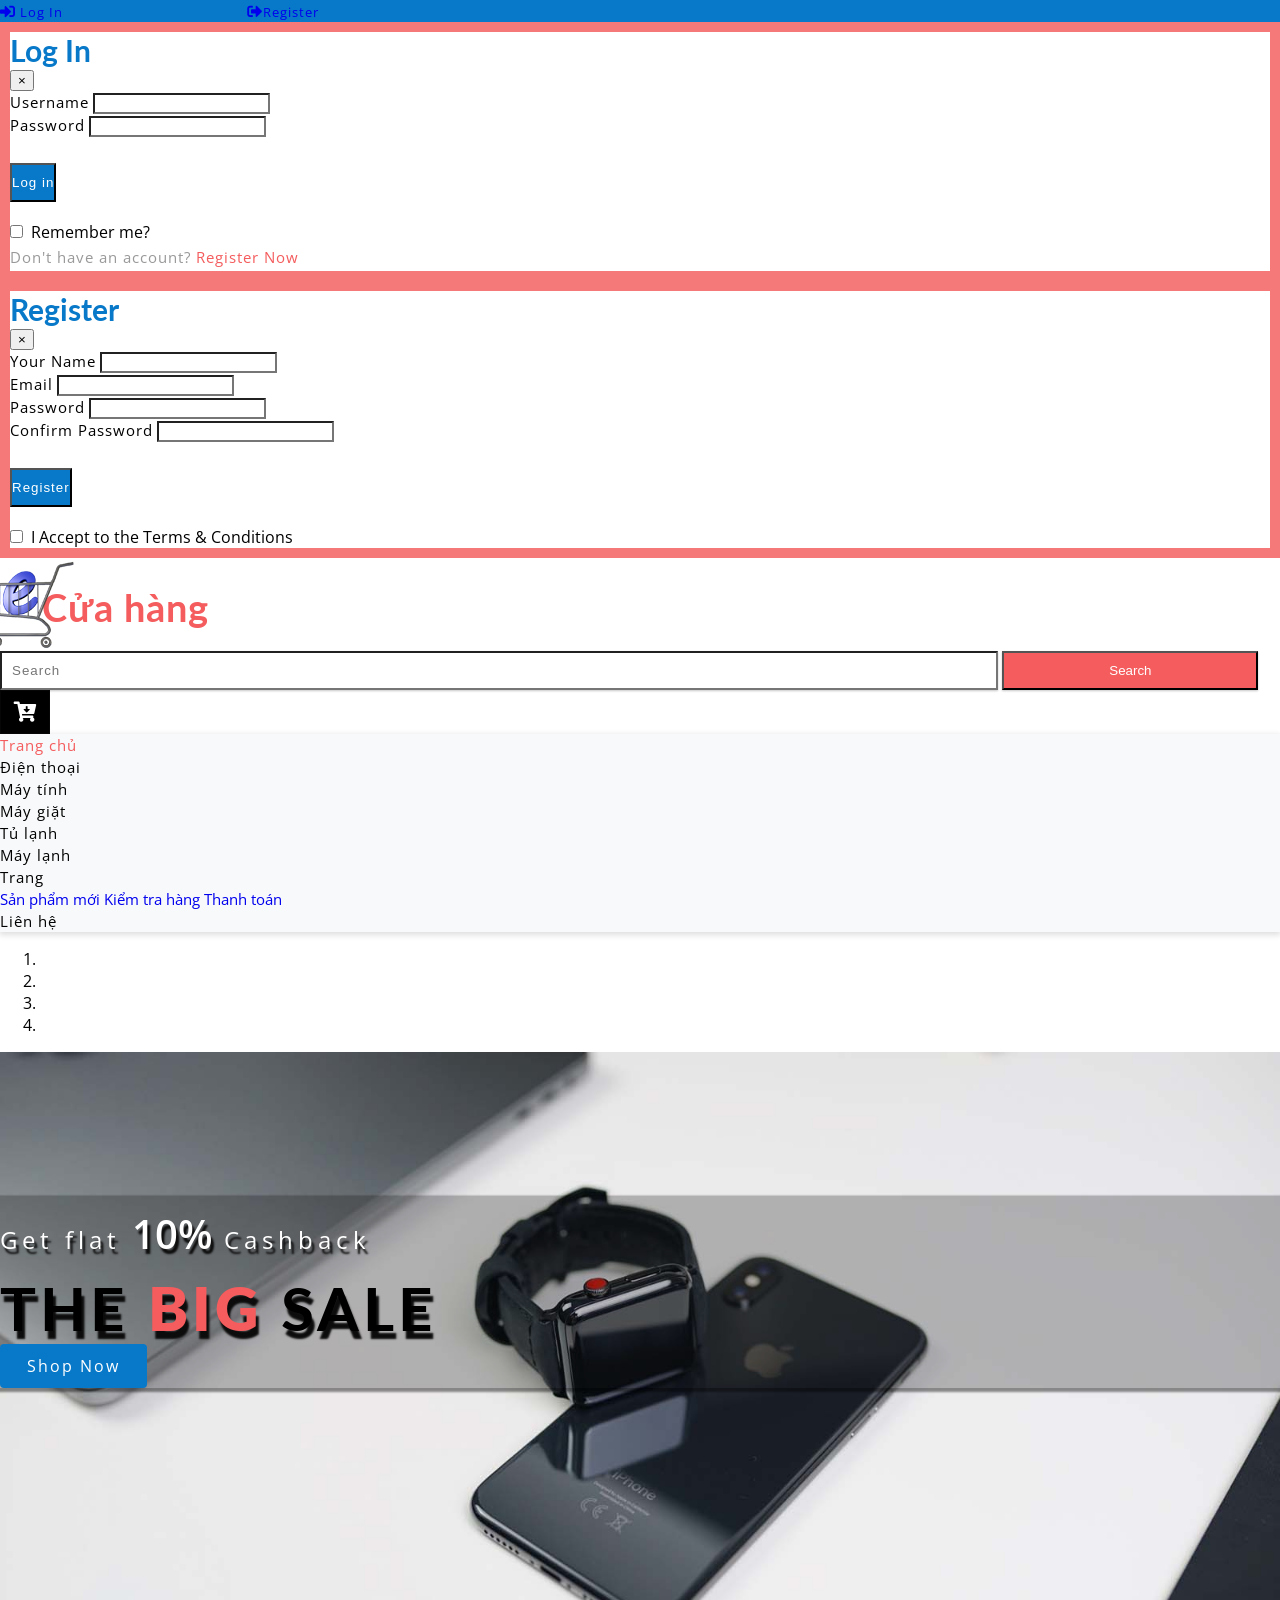
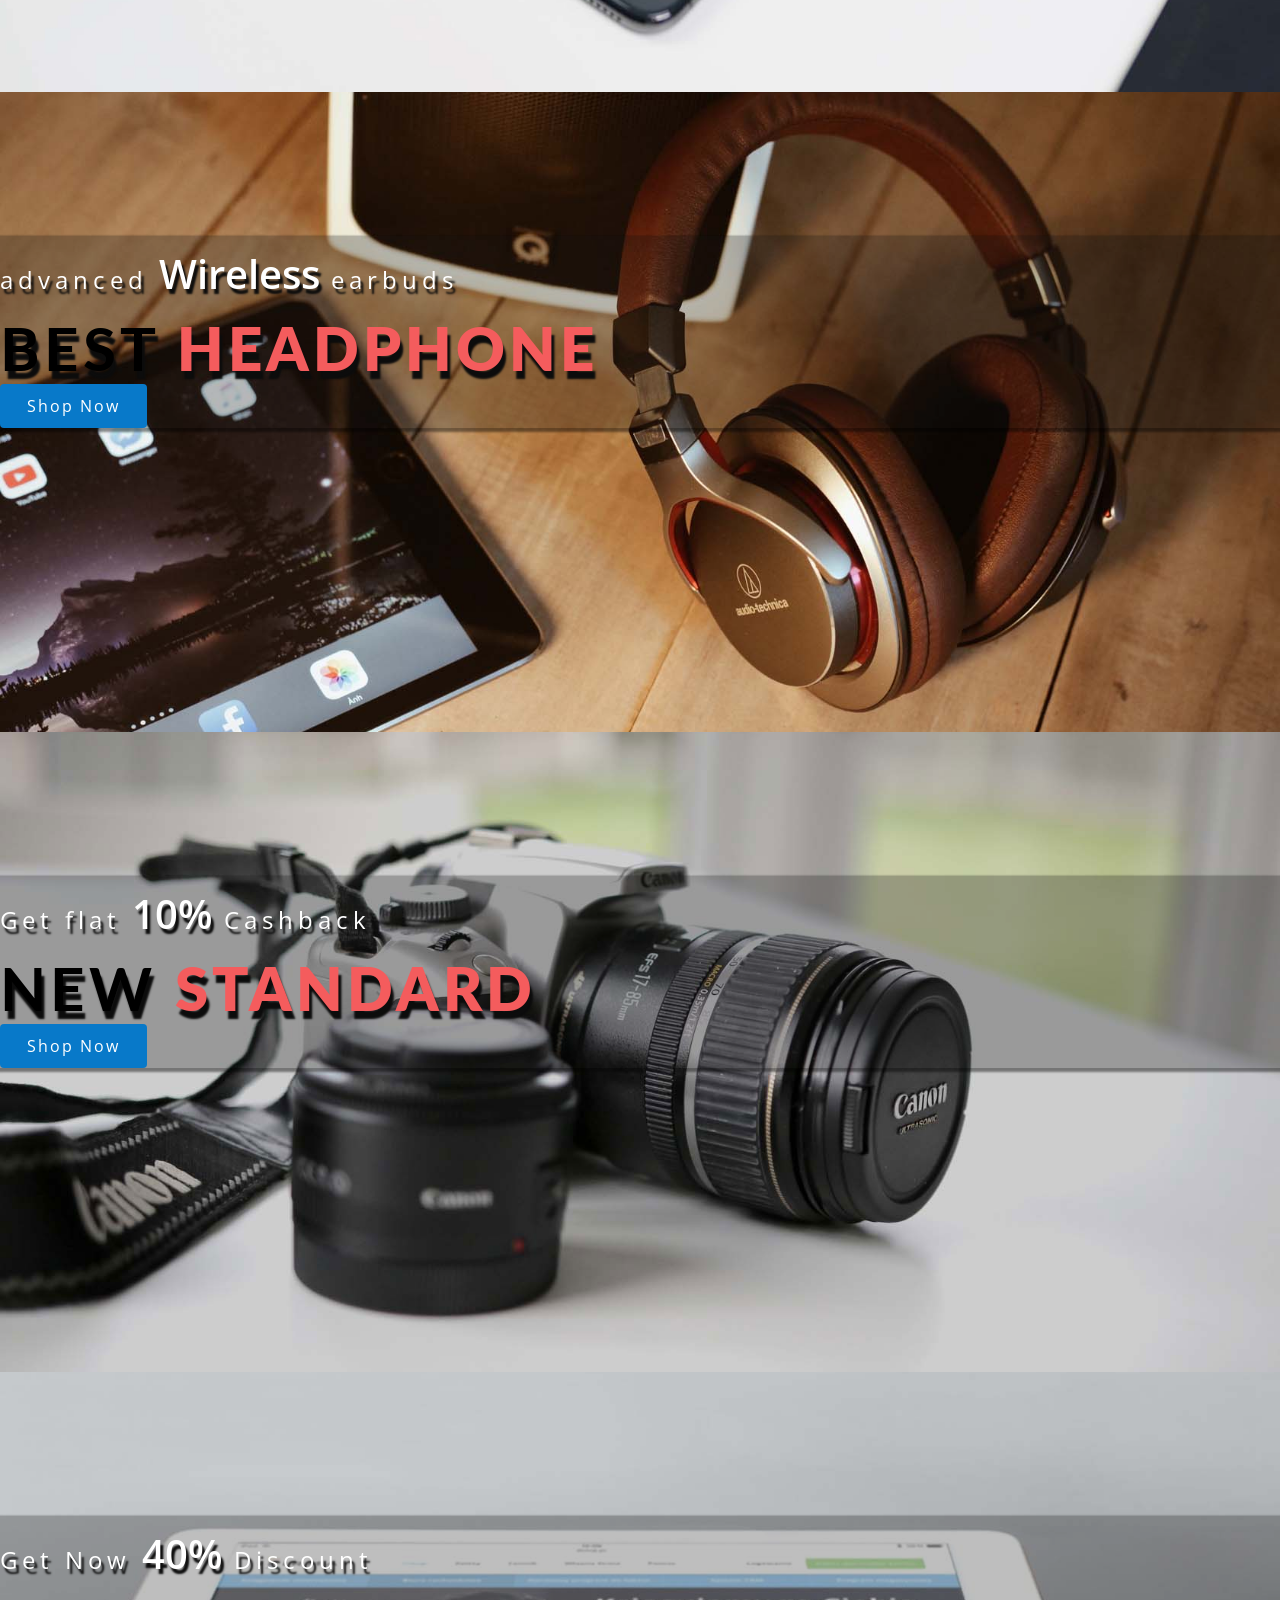
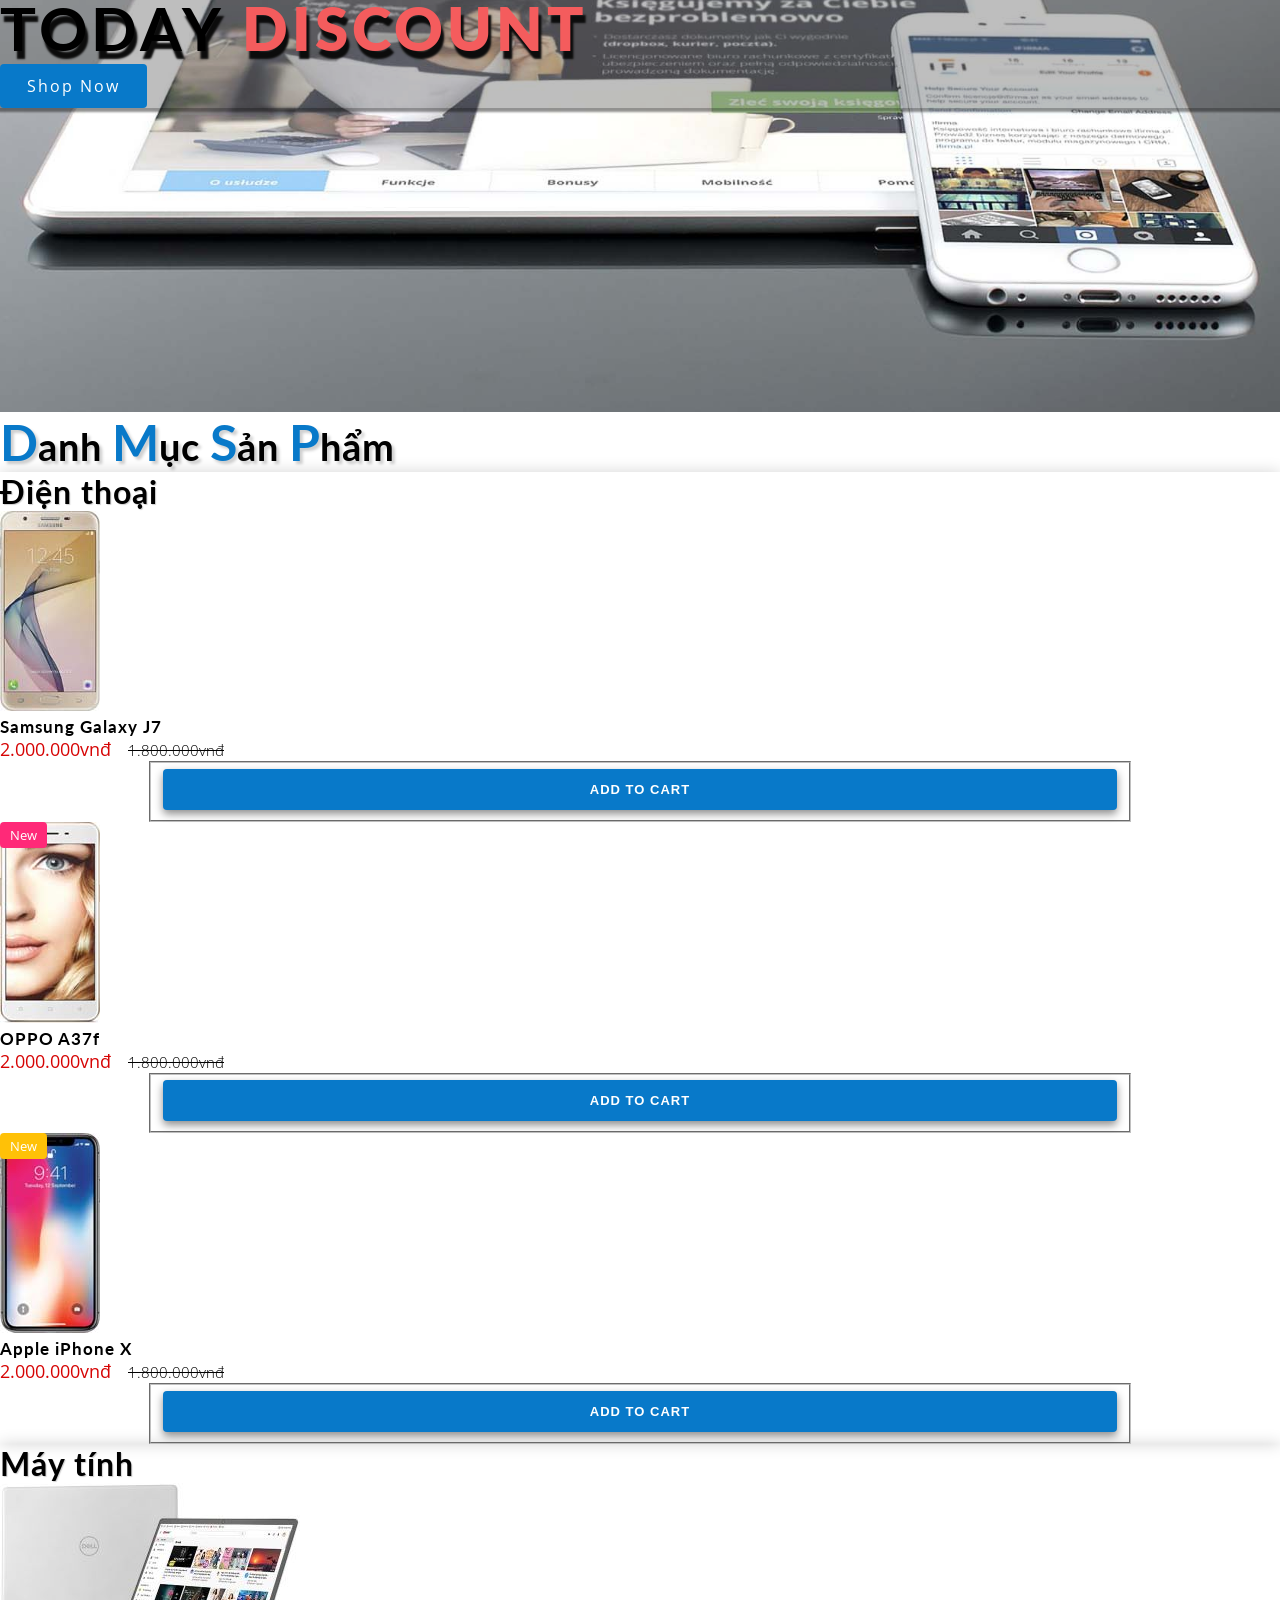
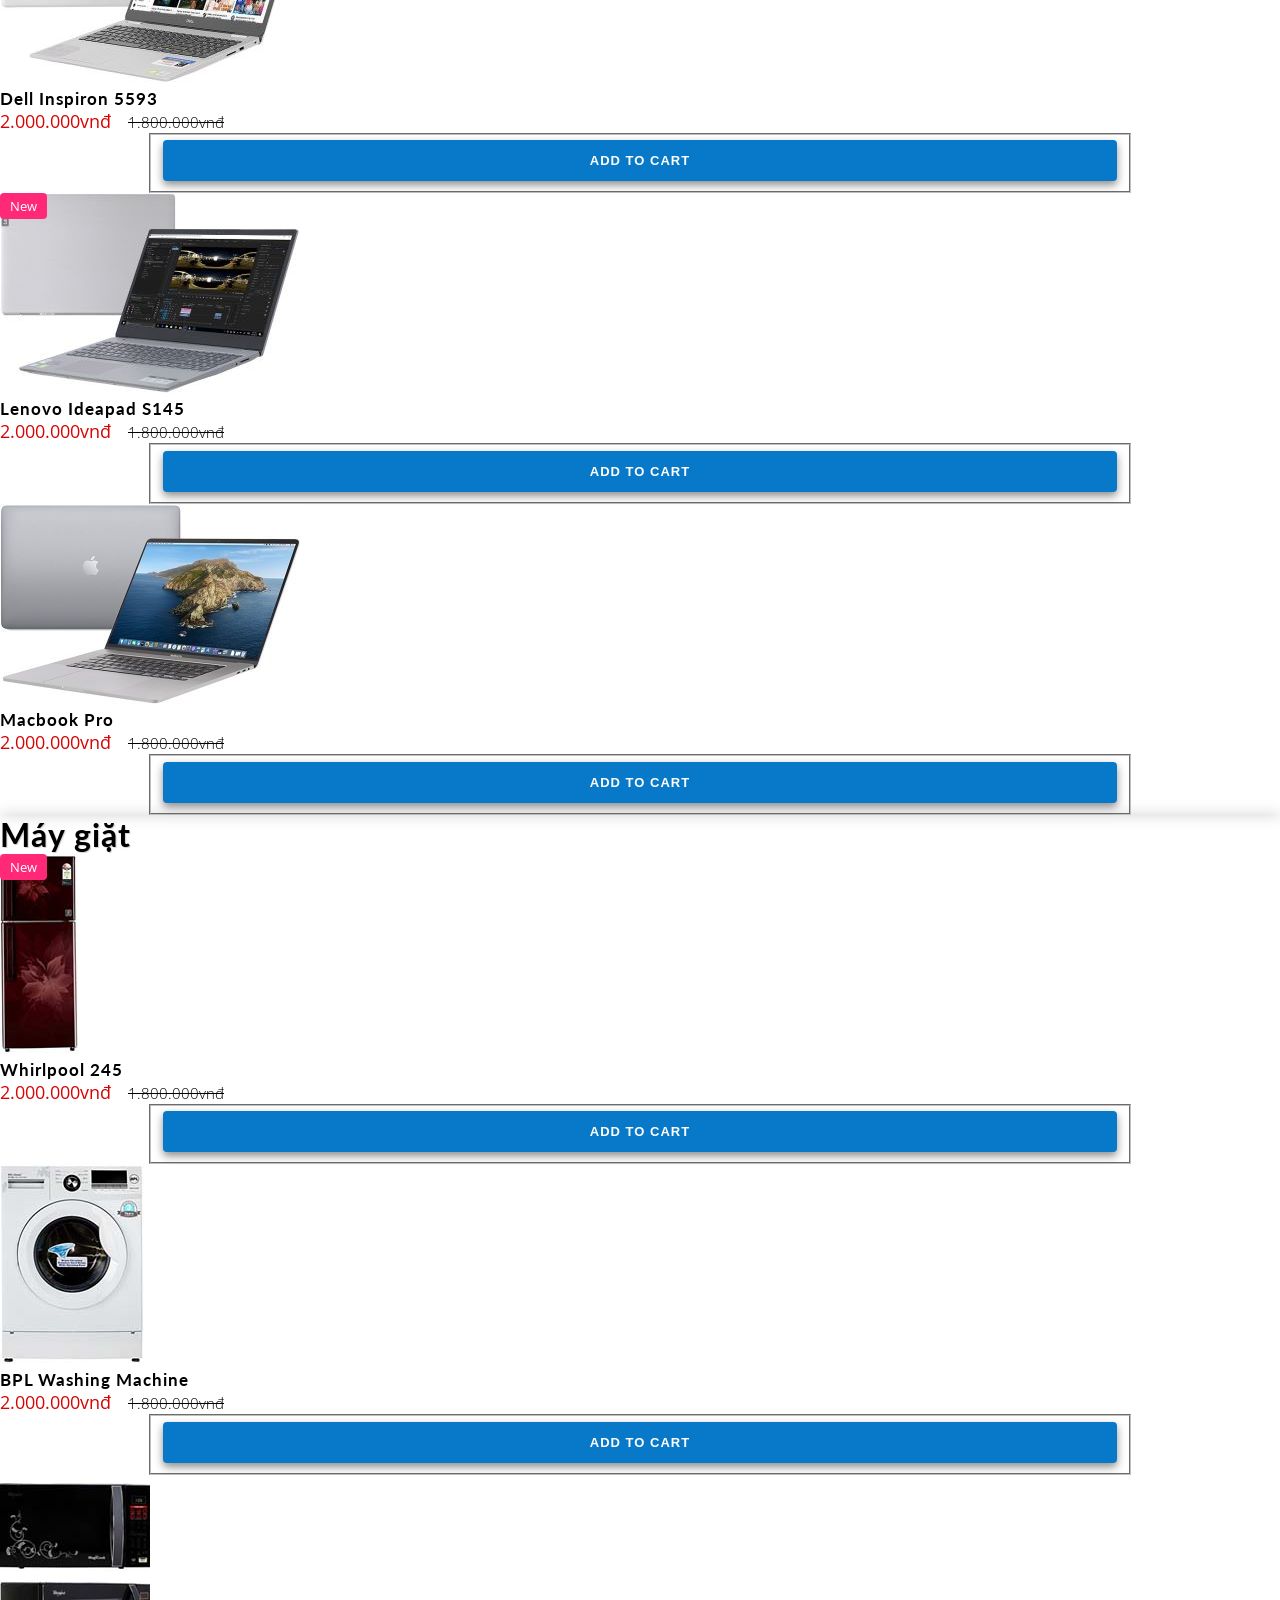
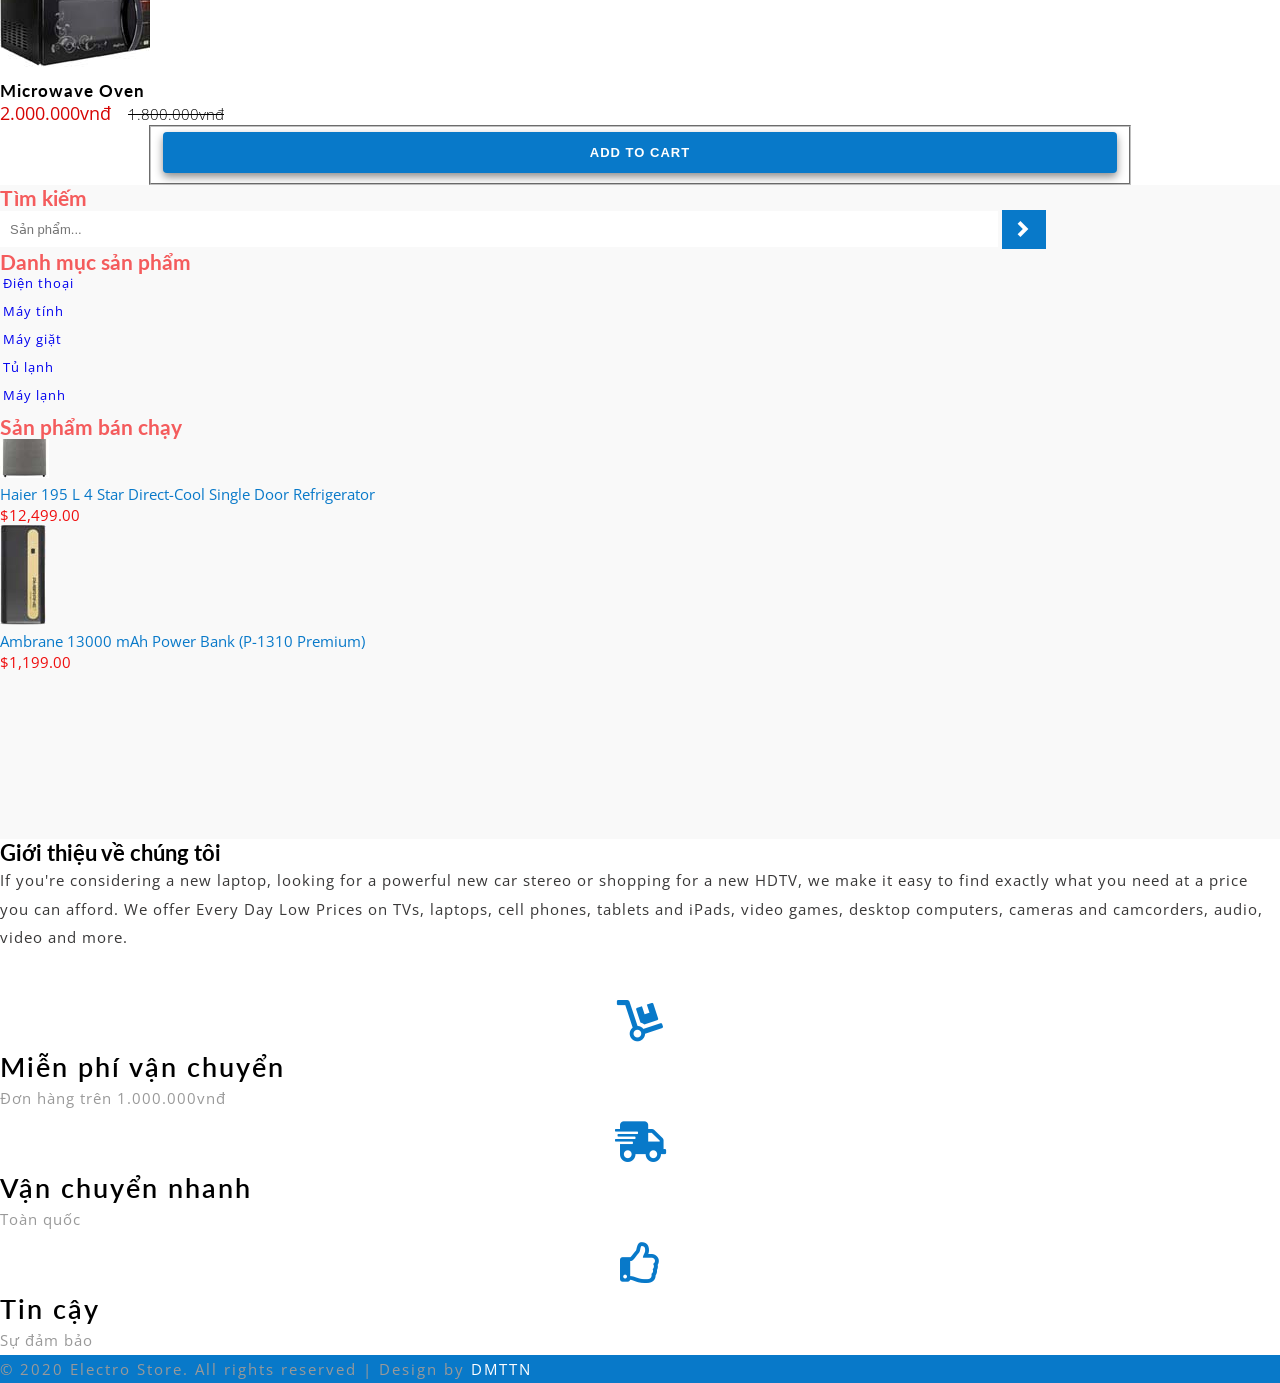
==== web/index.html @ 338415af "second commit" ====
<!DOCTYPE html>
<html lang="zxx">

<head>
	<title>Electro Store Ecommerce</title>
	<!-- Meta tag Keywords -->
	<meta name="viewport" content="width=device-width, initial-scale=1">
	<meta charset="UTF-8" />
	<meta name="keywords" content="Electro Store Responsive web template, Bootstrap Web Templates, Flat Web Templates, Android Compatible web template, Smartphone Compatible web template, free webdesigns for Nokia, Samsung, LG, SonyEricsson, Motorola web design"
	/>
	<script>
		addEventListener("load", function () {
			setTimeout(hideURLbar, 0);
		}, false);

		function hideURLbar() {
			window.scrollTo(0, 1);
		}
	</script>
	<!-- //Meta tag Keywords -->

	<!-- Custom-Files -->
	<link href="css/bootstrap.css" rel="stylesheet" type="text/css" media="all" />
	<!-- Bootstrap css -->
	<link href="css/style.css" rel="stylesheet" type="text/css" media="all" />
	<!-- Main css -->
	<link rel="stylesheet" href="css/fontawesome-all.css">
	<!-- Font-Awesome-Icons-CSS -->
	<link href="css/popuo-box.css" rel="stylesheet" type="text/css" media="all" />
	<!-- pop-up-box -->
	<link href="css/menu.css" rel="stylesheet" type="text/css" media="all" />
	<!-- menu style -->
	<!-- //Custom-Files -->

	<!-- web fonts -->
	<link href="//fonts.googleapis.com/css?family=Lato:100,100i,300,300i,400,400i,700,700i,900,900i&amp;subset=latin-ext" rel="stylesheet">
	<link href="//fonts.googleapis.com/css?family=Open+Sans:300,300i,400,400i,600,600i,700,700i,800,800i&amp;subset=cyrillic,cyrillic-ext,greek,greek-ext,latin-ext,vietnamese"
	    rel="stylesheet">
	<!-- //web fonts -->

</head>

<body>
	<!-- top-header -->
	<div class="agile-main-top">
		<div class="container-fluid">
			<div class="row main-top-w3l py-2">
				<div class="col-lg-6 header-most-top">
				</div>
				<div class="col-lg-6 header-right mt-lg-0 mt-3">
					<!-- header lists -->
					<ul>
						<li class="text-center border-right text-white">
							<a href="#" data-toggle="modal" data-target="#exampleModal" class="text-white">
								<i class="fas fa-sign-in-alt mr-2"></i> Log In </a>
						</li>
						<li class="text-center text-white">
							<a href="#" data-toggle="modal" data-target="#exampleModal2" class="text-white">
								<i class="fas fa-sign-out-alt mr-2"></i>Register </a>
						</li>
					</ul>
					<!-- //header lists -->
				</div>
			</div>
		</div>
	</div>


	<!-- modals -->
	<!-- log in -->
	<div class="modal fade" id="exampleModal" tabindex="-1" role="dialog" aria-hidden="true">
		<div class="modal-dialog" role="document">
			<div class="modal-content">
				<div class="modal-header">
					<h5 class="modal-title text-center">Log In</h5>
					<button type="button" class="close" data-dismiss="modal" aria-label="Close">
						<span aria-hidden="true">&times;</span>
					</button>
				</div>
				<div class="modal-body">
					<form action="#" method="post">
						<div class="form-group">
							<label class="col-form-label">Username</label>
							<input type="text" class="form-control" placeholder=" " name="Name" required="">
						</div>
						<div class="form-group">
							<label class="col-form-label">Password</label>
							<input type="password" class="form-control" placeholder=" " name="Password" required="">
						</div>
						<div class="right-w3l">
							<input type="submit" class="form-control" value="Log in">
						</div>
						<div class="sub-w3l">
							<div class="custom-control custom-checkbox mr-sm-2">
								<input type="checkbox" class="custom-control-input" id="customControlAutosizing">
								<label class="custom-control-label" for="customControlAutosizing">Remember me?</label>
							</div>
						</div>
						<p class="text-center dont-do mt-3">Don't have an account?
							<a href="#" data-toggle="modal" data-target="#exampleModal2">
								Register Now</a>
						</p>
					</form>
				</div>
			</div>
		</div>
	</div>
	<!-- register -->
	<div class="modal fade" id="exampleModal2" tabindex="-1" role="dialog" aria-hidden="true">
		<div class="modal-dialog" role="document">
			<div class="modal-content">
				<div class="modal-header">
					<h5 class="modal-title">Register</h5>
					<button type="button" class="close" data-dismiss="modal" aria-label="Close">
						<span aria-hidden="true">&times;</span>
					</button>
				</div>
				<div class="modal-body">
					<form action="#" method="post">
						<div class="form-group">
							<label class="col-form-label">Your Name</label>
							<input type="text" class="form-control" placeholder=" " name="Name" required="">
						</div>
						<div class="form-group">
							<label class="col-form-label">Email</label>
							<input type="email" class="form-control" placeholder=" " name="Email" required="">
						</div>
						<div class="form-group">
							<label class="col-form-label">Password</label>
							<input type="password" class="form-control" placeholder=" " name="Password" id="password1" required="">
						</div>
						<div class="form-group">
							<label class="col-form-label">Confirm Password</label>
							<input type="password" class="form-control" placeholder=" " name="Confirm Password" id="password2" required="">
						</div>
						<div class="right-w3l">
							<input type="submit" class="form-control" value="Register">
						</div>
						<div class="sub-w3l">
							<div class="custom-control custom-checkbox mr-sm-2">
								<input type="checkbox" class="custom-control-input" id="customControlAutosizing2">
								<label class="custom-control-label" for="customControlAutosizing2">I Accept to the Terms & Conditions</label>
							</div>
						</div>
					</form>
				</div>
			</div>
		</div>
	</div>
	<!-- //modal -->
	<!-- //top-header -->

	<!-- header-bottom-->
	<div class="header-bot">
		<div class="container">
			<div class="row header-bot_inner_wthreeinfo_header_mid">
				<!-- logo -->
				<div class="col-md-3 logo_agile">
					<h1 class="text-center">
						<a href="index.html" class="font-weight-bold font-italic">
							<img src="images/logo2.png" alt=" " class="img-fluid">Cửa hàng
						</a>
					</h1>
				</div>
				<!-- //logo -->
				<!-- header-bot -->
				<div class="col-md-9 header mt-4 mb-md-0 mb-4">
					<div class="row">
						<!-- search -->
						<div class="col-10 agileits_search">
							<form class="form-inline" action="#" method="post">
								<input class="form-control mr-sm-2" type="search" placeholder="Search" aria-label="Search" required>
								<button class="btn my-2 my-sm-0" type="submit">Search</button>
							</form>
						</div>
						<!-- //search -->
						<!-- cart details -->
						<div class="col-2 top_nav_right text-center mt-sm-0 mt-2">
							<div class="wthreecartaits wthreecartaits2 cart cart box_1">
								<form action="#" method="post" class="last">
									<input type="hidden" name="cmd" value="_cart">
									<input type="hidden" name="display" value="1">
									<button class="btn w3view-cart" type="submit" name="submit" value="">
										<i class="fas fa-cart-arrow-down"></i>
									</button>
								</form>
							</div>
						</div>
						<!-- //cart details -->
					</div>
				</div>
			</div>
		</div>
	</div>
	<!-- shop locator (popup) -->
	<!-- //header-bottom -->
	<!-- navigation -->
	<div class="navbar-inner">
		<div class="container">
			<nav class="navbar navbar-expand-lg navbar-light bg-light">
				<div class="collapse navbar-collapse" id="navbarSupportedContent">
					<ul class="navbar-nav ml-auto text-center mr-xl-5">
						<li class="nav-item active mr-lg-2 mb-lg-0 mb-2">
							<a class="nav-link" href="index.html">Trang chủ</a>
						</li>
						<li class="nav-item mr-lg-2 mb-lg-0 mb-2">
							<a class="nav-link" href="product.html" role="button" aria-haspopup="true" aria-expanded="false">
								Điện thoại
							</a>
						</li>
						<li class="nav-item mr-lg-2 mb-lg-0 mb-2">
							<a class="nav-link" href="product.html" role="button" aria-haspopup="true" aria-expanded="false">
								Máy tính
							</a>
						</li>
						<li class="nav-item mr-lg-2 mb-lg-0 mb-2">
							<a class="nav-link" href="product2.html" role="button" aria-haspopup="true" aria-expanded="false">
								Máy giặt
							</a>
						</li>
						<li class="nav-item mr-lg-2 mb-lg-0 mb-2">
							<a class="nav-link" href="product2.html" role="button" aria-haspopup="true" aria-expanded="false">
								Tủ lạnh
							</a>
						</li>
						<li class="nav-item mr-lg-2 mb-lg-0 mb-2">
							<a class="nav-link" href="product2.html" role="button" aria-haspopup="true" aria-expanded="false">
								Máy lạnh
							</a>
						</li>
						<li class="nav-item dropdown mr-lg-2 mb-lg-0 mb-2">
							<a class="nav-link dropdown-toggle" href="#" role="button" data-toggle="dropdown" aria-haspopup="true" aria-expanded="false">
								Trang
							</a>
							<div class="dropdown-menu">
								<a class="dropdown-item" href="product.html">Sản phẩm mới</a>
								<a class="dropdown-item" href="checkout.html">Kiểm tra hàng</a>
								<a class="dropdown-item" href="payment.html">Thanh toán</a>
							</div>
						</li>
						<li class="nav-item">
							<a class="nav-link" href="contact.html">Liên hệ</a>
						</li>
					</ul>
				</div>
			</nav>
		</div>
	</div>
	<!-- //navigation -->

	<!-- banner -->
	<div id="carouselExampleIndicators" class="carousel slide" data-ride="carousel">
		<!-- Indicators-->
		<ol class="carousel-indicators">
			<li data-target="#carouselExampleIndicators" data-slide-to="0" class="active"></li>
			<li data-target="#carouselExampleIndicators" data-slide-to="1"></li>
			<li data-target="#carouselExampleIndicators" data-slide-to="2"></li>
			<li data-target="#carouselExampleIndicators" data-slide-to="3"></li>
		</ol>
		<div class="carousel-inner">
			<div class="carousel-item item1 active">
				<div class="container">
					<div class="w3l-space-banner">
						<div class="carousel-caption p-lg-5 p-sm-4 p-3">
							<p>Get flat
								<span>10%</span> Cashback</p>
							<h3 class="font-weight-bold pt-2 pb-lg-5 pb-4">The
								<span>Big</span>
								Sale
							</h3>
							<a class="button2" href="product.html">Shop Now </a>
						</div>
					</div>
				</div>
			</div>
			<div class="carousel-item item2">
				<div class="container">
					<div class="w3l-space-banner">
						<div class="carousel-caption p-lg-5 p-sm-4 p-3">
							<p>advanced
								<span>Wireless</span> earbuds</p>
							<h3 class="font-weight-bold pt-2 pb-lg-5 pb-4">Best
								<span>Headphone</span>
							</h3>
							<a class="button2" href="product.html">Shop Now </a>
						</div>
					</div>
				</div>
			</div>
			<div class="carousel-item item3">
				<div class="container">
					<div class="w3l-space-banner">
						<div class="carousel-caption p-lg-5 p-sm-4 p-3">
							<p>Get flat
								<span>10%</span> Cashback</p>
							<h3 class="font-weight-bold pt-2 pb-lg-5 pb-4">New
								<span>Standard</span>
							</h3>
							<a class="button2" href="product.html">Shop Now </a>
						</div>
					</div>
				</div>
			</div>
			<div class="carousel-item item4">
				<div class="container">
					<div class="w3l-space-banner">
						<div class="carousel-caption p-lg-5 p-sm-4 p-3">
							<p>Get Now
								<span>40%</span> Discount</p>
							<h3 class="font-weight-bold pt-2 pb-lg-5 pb-4">Today
								<span>Discount</span>
							</h3>
							<a class="button2" href="product.html">Shop Now </a>
						</div>
					</div>
				</div>
			</div>
		</div>
		<a class="carousel-control-prev" href="#carouselExampleIndicators" role="button" data-slide="prev">
			<span class="carousel-control-prev-icon" aria-hidden="true"></span>
			<span class="sr-only">Previous</span>
		</a>
		<a class="carousel-control-next" href="#carouselExampleIndicators" role="button" data-slide="next">
			<span class="carousel-control-next-icon" aria-hidden="true"></span>
			<span class="sr-only">Next</span>
		</a>
	</div>
	<!-- //banner -->

	<!-- top Products -->
	<div class="ads-grid py-sm-5 py-4">
		<div class="container py-xl-4 py-lg-2">
			<!-- tittle heading -->
			<h3 class="tittle-w3l text-center mb-lg-5 mb-sm-4 mb-3">
				<span>D</span>anh
				<span>M</span>ục
				<span>S</span>ản
				<span>P</span>hẩm</h3>
			<!-- //tittle heading -->
			<div class="row">
				<!-- product left -->
				<div class="agileinfo-ads-display col-lg-9">
					<div class="wrapper">
						<!-- first section -->
						<div class="product-sec1 px-sm-4 px-3 py-sm-5  py-3 mb-4">
							<h3 class="heading-tittle text-center font-italic">Điện thoại</h3>
							<div class="row">
								<div class="col-md-4 product-men mt-5">
									<div class="men-pro-item simpleCart_shelfItem">
										<div class="men-thumb-item text-center">
											<img src="images/m1.jpg" alt="">
											<div class="men-cart-pro">
												<div class="inner-men-cart-pro">
													<a href="single.html" class="link-product-add-cart">Xem sản phẩm</a>
												</div>
											</div>
										</div>
										<div class="item-info-product text-center border-top mt-4">
											<h4 class="pt-1">
												<a href="single.html">Samsung Galaxy J7</a>
											</h4>
											<div class="info-product-price my-2">
												<span class="item_price">2.000.000vnđ</span>
												<del>1.800.000vnđ</del>
											</div>
											<div class="snipcart-details top_brand_home_details item_add single-item hvr-outline-out">
												<form action="#" method="post">
													<fieldset>
														<input type="hidden" name="cmd" value="_cart" />
														<input type="hidden" name="add" value="1" />
														<input type="hidden" name="business" value=" " />
														<input type="hidden" name="item_name" value="Samsung Galaxy J7" />
														<input type="hidden" name="amount" value="200.00" />
														<input type="hidden" name="discount_amount" value="1.00" />
														<input type="hidden" name="currency_code" value="USD" />
														<input type="hidden" name="return" value=" " />
														<input type="hidden" name="cancel_return" value=" " />
														<input type="submit" name="submit" value="Add to cart" class="button btn" />
													</fieldset>
												</form>
											</div>
										</div>
									</div>
								</div>
								<div class="col-md-4 product-men mt-5">
									<div class="men-pro-item simpleCart_shelfItem">
										<div class="men-thumb-item text-center">
											<img src="images/m2.jpg" alt="">
											<div class="men-cart-pro">
												<div class="inner-men-cart-pro">
													<a href="single.html" class="link-product-add-cart">Xem sản phẩm</a>
												</div>
											</div>
											<span class="product-new-top">New</span>

										</div>
										<div class="item-info-product text-center border-top mt-4">
											<h4 class="pt-1">
												<a href="single.html">OPPO A37f</a>
											</h4>
											<div class="info-product-price my-2">
												<span class="item_price">2.000.000vnđ</span>
												<del>1.800.000vnđ</del>
											</div>
											<div class="snipcart-details top_brand_home_details item_add single-item hvr-outline-out">
												<form action="#" method="post">
													<fieldset>
														<input type="hidden" name="cmd" value="_cart" />
														<input type="hidden" name="add" value="1" />
														<input type="hidden" name="business" value=" " />
														<input type="hidden" name="item_name" value="OPPO A37f" />
														<input type="hidden" name="amount" value="230.00" />
														<input type="hidden" name="discount_amount" value="1.00" />
														<input type="hidden" name="currency_code" value="USD" />
														<input type="hidden" name="return" value=" " />
														<input type="hidden" name="cancel_return" value=" " />
														<input type="submit" name="submit" value="Add to cart" class="button btn" />
													</fieldset>
												</form>
											</div>

										</div>
									</div>
								</div>
								<div class="col-md-4 product-men mt-5">
									<div class="men-pro-item simpleCart_shelfItem">
										<div class="men-thumb-item text-center">
											<img src="images/m3.jpg" alt="">
											<div class="men-cart-pro">
												<div class="inner-men-cart-pro">
													<a href="single.html" class="link-product-add-cart">Xem sản phẩm</a>
												</div>
											</div>
											<span class="product-new-top">New</span>

										</div>
										<div class="item-info-product text-center border-top mt-4">
											<h4 class="pt-1">
												<a href="single.html">Apple iPhone X</a>
											</h4>
											<div class="info-product-price my-2">
												<span class="item_price">2.000.000vnđ</span>
												<del>1.800.000vnđ</del>
											</div>
											<div class="snipcart-details top_brand_home_details item_add single-item hvr-outline-out">
												<form action="#" method="post">
													<fieldset>
														<input type="hidden" name="cmd" value="_cart" />
														<input type="hidden" name="add" value="1" />
														<input type="hidden" name="business" value=" " />
														<input type="hidden" name="item_name" value="Apple iPhone X" />
														<input type="hidden" name="amount" value="280.00" />
														<input type="hidden" name="discount_amount" value="1.00" />
														<input type="hidden" name="currency_code" value="USD" />
														<input type="hidden" name="return" value=" " />
														<input type="hidden" name="cancel_return" value=" " />
														<input type="submit" name="submit" value="Add to cart" class="button btn" />
													</fieldset>
												</form>
											</div>
										</div>
									</div>
								</div>
							</div>
						</div>
						<!-- //first section -->
						<!-- second section -->
						<div class="product-sec1 px-sm-4 px-3 py-sm-5  py-3 mb-4">
							<h3 class="heading-tittle text-center font-italic">Máy tính</h3>
							<div class="row">
								<div class="col-md-4 product-men mt-5">
									<div class="men-pro-item simpleCart_shelfItem">
										<div class="men-thumb-item text-center">
											<img src="images/dell-inspiron-5593.jpg" alt="">
											<div class="men-cart-pro">
												<div class="inner-men-cart-pro">
													<a href="single.html" class="link-product-add-cart">Xem sản phấm</a>
												</div>
											</div>
										</div>
										<div class="item-info-product text-center border-top mt-4">
											<h4 class="pt-1">
												<a href="single.html">Dell Inspiron 5593</a>
											</h4>
											<div class="info-product-price my-2">
												<span class="item_price">2.000.000vnđ</span>
												<del>1.800.000vnđ</del>
											</div>
											<div class="snipcart-details top_brand_home_details item_add single-item hvr-outline-out">
												<form action="#" method="post">
													<fieldset>
														<input type="hidden" name="cmd" value="_cart" />
														<input type="hidden" name="add" value="1" />
														<input type="hidden" name="business" value=" " />
														<input type="hidden" name="item_name" value="Sony 80 cm (32 inches)" />
														<input type="hidden" name="amount" value="320.00" />
														<input type="hidden" name="discount_amount" value="1.00" />
														<input type="hidden" name="currency_code" value="USD" />
														<input type="hidden" name="return" value=" " />
														<input type="hidden" name="cancel_return" value=" " />
														<input type="submit" name="submit" value="Add to cart" class="button btn" />
													</fieldset>
												</form>
											</div>
										</div>
									</div>
								</div>
								<div class="col-md-4 product-men mt-5">
									<div class="men-pro-item simpleCart_shelfItem">
										<div class="men-thumb-item text-center">
											<img src="images/lenovo-ideapad-s145.jpg" alt="">
											<div class="men-cart-pro">
												<div class="inner-men-cart-pro">
													<a href="single.html" class="link-product-add-cart">Xem sản phẩm</a>
												</div>
											</div>
											<span class="product-new-top">New</span>

										</div>
										<div class="item-info-product text-center border-top mt-4">
											<h4 class="pt-1">
												<a href="single.html">Lenovo Ideapad S145</a>
											</h4>
											<div class="info-product-price my-2">
												<span class="item_price">2.000.000vnđ</span>
												<del>1.800.000vnđ</del>
											</div>
											<div class="snipcart-details top_brand_home_details item_add single-item hvr-outline-out">
												<form action="#" method="post">
													<fieldset>
														<input type="hidden" name="cmd" value="_cart" />
														<input type="hidden" name="add" value="1" />
														<input type="hidden" name="business" value=" " />
														<input type="hidden" name="item_name" value="Artis Speaker" />
														<input type="hidden" name="amount" value="349.00" />
														<input type="hidden" name="discount_amount" value="1.00" />
														<input type="hidden" name="currency_code" value="USD" />
														<input type="hidden" name="return" value=" " />
														<input type="hidden" name="cancel_return" value=" " />
														<input type="submit" name="submit" value="Add to cart" class="button btn" />
													</fieldset>
												</form>
											</div>

										</div>
									</div>
								</div>
								<div class="col-md-4 product-men mt-5">
									<div class="men-pro-item simpleCart_shelfItem">
										<div class="men-thumb-item text-center">
											<img src="images/macbook-pro.jpg" alt="">
											<div class="men-cart-pro">
												<div class="inner-men-cart-pro">
													<a href="single.html" class="link-product-add-cart">Xem sản phẩm</a>
												</div>
											</div>
										</div>
										<div class="item-info-product text-center border-top mt-4">
											<h4 class="pt-1">
												<a href="single.html">Macbook Pro</a>
											</h4>
											<div class="info-product-price my-2">
												<span class="item_price">2.000.000vnđ</span>
												<del>1.800.000vnđ</del>
											</div>
											<div class="snipcart-details top_brand_home_details item_add single-item hvr-outline-out">
												<form action="#" method="post">
													<fieldset>
														<input type="hidden" name="cmd" value="_cart" />
														<input type="hidden" name="add" value="1" />
														<input type="hidden" name="business" value=" " />
														<input type="hidden" name="item_name" value="Philips Speakers" />
														<input type="hidden" name="amount" value="249.00" />
														<input type="hidden" name="discount_amount" value="1.00" />
														<input type="hidden" name="currency_code" value="USD" />
														<input type="hidden" name="return" value=" " />
														<input type="hidden" name="cancel_return" value=" " />
														<input type="submit" name="submit" value="Add to cart" class="button btn" />
													</fieldset>
												</form>
											</div>
										</div>
									</div>
								</div>
							</div>
						</div>
						<!-- //second section -->
						<!-- firth section -->
						<div class="product-sec1 px-sm-4 px-3 py-sm-5  py-3 mt-4">
							<h3 class="heading-tittle text-center font-italic">Máy giặt</h3>
							<div class="row">
								<div class="col-md-4 product-men mt-5">
									<div class="men-pro-item simpleCart_shelfItem">
										<div class="men-thumb-item text-center">
											<img src="images/m7.jpg" alt="">
											<div class="men-cart-pro">
												<div class="inner-men-cart-pro">
													<a href="single.html" class="link-product-add-cart">Xem sản phẩm</a>
												</div>
											</div>
										</div>
										<span class="product-new-top">New</span>
										<div class="item-info-product text-center border-top mt-4">
											<h4 class="pt-1">
												<a href="single.html">Whirlpool 245</a>
											</h4>
											<div class="info-product-price my-2">
												<span class="item_price">2.000.000vnđ</span>
												<del>1.800.000vnđ</del>
											</div>
											<div class="snipcart-details top_brand_home_details item_add single-item hvr-outline-out">
												<form action="#" method="post">
													<fieldset>
														<input type="hidden" name="cmd" value="_cart" />
														<input type="hidden" name="add" value="1" />
														<input type="hidden" name="business" value=" " />
														<input type="hidden" name="item_name" value="Whirlpool 245" />
														<input type="hidden" name="amount" value="230.00" />
														<input type="hidden" name="discount_amount" value="1.00" />
														<input type="hidden" name="currency_code" value="USD" />
														<input type="hidden" name="return" value=" " />
														<input type="hidden" name="cancel_return" value=" " />
														<input type="submit" name="submit" value="Add to cart" class="button btn" />
													</fieldset>
												</form>
											</div>

										</div>
									</div>
								</div>
								<div class="col-md-4 product-men mt-5">
									<div class="men-pro-item simpleCart_shelfItem">
										<div class="men-thumb-item text-center">
											<img src="images/m8.jpg" alt="">
											<div class="men-cart-pro">
												<div class="inner-men-cart-pro">
													<a href="single.html" class="link-product-add-cart">Xem sản phẩm</a>
												</div>
											</div>
										</div>
										<div class="item-info-product text-center border-top mt-4">
											<h4 class="pt-1">
												<a href="single.html">BPL Washing Machine</a>
											</h4>
											<div class="info-product-price my-2">
												<span class="item_price">2.000.000vnđ</span>
												<del>1.800.000vnđ</del>
											</div>
											<div class="snipcart-details top_brand_home_details item_add single-item hvr-outline-out">
												<form action="#" method="post">
													<fieldset>
														<input type="hidden" name="cmd" value="_cart" />
														<input type="hidden" name="add" value="1" />
														<input type="hidden" name="business" value=" " />
														<input type="hidden" name="item_name" value="BPL Washing Machine" />
														<input type="hidden" name="amount" value="180.00" />
														<input type="hidden" name="discount_amount" value="1.00" />
														<input type="hidden" name="currency_code" value="USD" />
														<input type="hidden" name="return" value=" " />
														<input type="hidden" name="cancel_return" value=" " />
														<input type="submit" name="submit" value="Add to cart" class="button btn" />
													</fieldset>
												</form>
											</div>

										</div>
									</div>
								</div>
								<div class="col-md-4 product-men mt-5">
									<div class="men-pro-item simpleCart_shelfItem">
										<div class="men-thumb-item text-center">
											<img src="images/m9.jpg" alt="">
											<div class="men-cart-pro">
												<div class="inner-men-cart-pro">
													<a href="single.html" class="link-product-add-cart">Xem sản phẩm</a>
												</div>
											</div>
										</div>
										<div class="item-info-product text-center border-top mt-4">
											<h4 class="pt-1">
												<a href="single.html">Microwave Oven</a>
											</h4>
											<div class="info-product-price my-2">
												<span class="item_price">2.000.000vnđ</span>
												<del>1.800.000vnđ</del>
											</div>
											<div class="snipcart-details top_brand_home_details item_add single-item hvr-outline-out">
												<form action="#" method="post">
													<fieldset>
														<input type="hidden" name="cmd" value="_cart" />
														<input type="hidden" name="add" value="1" />
														<input type="hidden" name="business" value=" " />
														<input type="hidden" name="item_name" value="Microwave Oven" />
														<input type="hidden" name="amount" value="199.00" />
														<input type="hidden" name="discount_amount" value="1.00" />
														<input type="hidden" name="currency_code" value="USD" />
														<input type="hidden" name="return" value=" " />
														<input type="hidden" name="cancel_return" value=" " />
														<input type="submit" name="submit" value="Add to cart" class="button btn" />
													</fieldset>
												</form>
											</div>
										</div>
									</div>
								</div>
							</div>
						</div>
						<!-- //thirth section -->
					</div>
				</div>
				<!-- //product left -->

				<!-- product right -->
				<div class="col-lg-3 mt-lg-0 mt-4 p-lg-0">
					<div class="side-bar p-sm-4 p-3">
						<div class="search-hotel border-bottom py-2">
							<h3 class="agileits-sear-head mb-3">Tìm kiếm</h3>
							<form action="#" method="post">
								<input type="search" placeholder="Sản phẩm..." name="search" required="">
								<input type="submit" value=" ">
							</form>
						</div>
						<!-- electronics -->
						<div class="left-side border-bottom py-2">
							<h3 class="agileits-sear-head mb-3">Danh mục sản phẩm</h3>
							<ul>
								<li>
									<span class="span"><a href="#">Điện thoại</a></span>
								</li>
								<li>
									<span class="span"><a href="#">Máy tính</a></span>
								</li>
								<li>
									<span class="span"><a href="#">Máy giặt</a></span>
								</li>
								<li>
									<span class="span"><a href="#">Tủ lạnh</a></span>
								</li>
								<li>
									<span class="span"><a href="#">Máy lạnh</a></span>
								</li>
							</ul>
						</div>
						<!-- //electronics -->
						<!-- best seller -->
						<div class="f-grid py-2">
							<h3 class="agileits-sear-head mb-3">Sản phẩm bán chạy</h3>
							<div class="box-scroll">
								<div class="scroll">
									<div class="row">
										<div class="col-lg-3 col-sm-2 col-3 left-mar">
											<img src="images/k1.jpg" alt="" class="img-fluid">
										</div>
										<div class="col-lg-9 col-sm-10 col-9 w3_mvd">
											<a href="">Samsung Galaxy On7 Prime (Gold, 4GB RAM + 64GB Memory)</a>
											<a href="" class="price-mar mt-2">$12,990.00</a>
										</div>
									</div>
									<div class="row my-4">
										<div class="col-lg-3 col-sm-2 col-3 left-mar">
											<img src="images/k2.jpg" alt="" class="img-fluid">
										</div>
										<div class="col-lg-9 col-sm-10 col-9 w3_mvd">
											<a href="">Haier 195 L 4 Star Direct-Cool Single Door Refrigerator</a>
											<a href="" class="price-mar mt-2">$12,499.00</a>
										</div>
									</div>
									<div class="row">
										<div class="col-lg-3 col-sm-2 col-3 left-mar">
											<img src="images/k3.jpg" alt="" class="img-fluid">
										</div>
										<div class="col-lg-9 col-sm-10 col-9 w3_mvd">
											<a href="">Ambrane 13000 mAh Power Bank (P-1310 Premium)</a>
											<a href="" class="price-mar mt-2">$1,199.00 </a>
										</div>
									</div>
								</div>
							</div>
						</div>
						<!-- //best seller -->
					</div>
					<!-- //product right -->
				</div>
			</div>
		</div>
	</div>
	<!-- //top products -->

	<!-- footer -->
	<footer>
		<div class="footer-top-first">
			<div class="container py-md-5 py-sm-4 py-3">
				<!-- footer first section -->
				<h2 class="footer-top-head-w3l font-weight-bold mb-2">Giới thiệu về chúng tôi</h2>
				<p class="footer-main mb-4">
					If you're considering a new laptop, looking for a powerful new car stereo or shopping for a new HDTV, we make it easy to
					find exactly what you need at a price you can afford. We offer Every Day Low Prices on TVs, laptops, cell phones, tablets
					and iPads, video games, desktop computers, cameras and camcorders, audio, video and more.</p>
				<!-- //footer first section -->
				<!-- footer second section -->
				<div class="row w3l-grids-footer border-top border-bottom py-sm-4 py-3">
					<div class="col-md-4 offer-footer">
						<div class="row">
							<div class="col-4 icon-fot">
								<i class="fas fa-dolly"></i>
							</div>
							<div class="col-8 text-form-footer">
								<h3>Miễn phí vận chuyển</h3>
								<p>Đơn hàng trên 1.000.000vnđ</p>
							</div>
						</div>
					</div>
					<div class="col-md-4 offer-footer my-md-0 my-4">
						<div class="row">
							<div class="col-4 icon-fot">
								<i class="fas fa-shipping-fast"></i>
							</div>
							<div class="col-8 text-form-footer">
								<h3>Vận chuyển nhanh</h3>
								<p>Toàn quốc</p>
							</div>
						</div>
					</div>
					<div class="col-md-4 offer-footer">
						<div class="row">
							<div class="col-4 icon-fot">
								<i class="far fa-thumbs-up"></i>
							</div>
							<div class="col-8 text-form-footer">
								<h3>Tin cậy</h3>
								<p>Sự đảm bảo</p>
							</div>
						</div>
					</div>
				</div>
				<!-- //footer second section -->
			</div>
		</div>
	</footer>
	<!-- //footer -->
	<!-- copyright -->
	<div class="copy-right py-3">
		<div class="container">
			<p class="text-center text-white">© 2020 Electro Store. All rights reserved | Design by
				<a href="http://w3layouts.com">DMTTN</a>
			</p>
		</div>
	</div>
	<!-- //copyright -->

	<!-- js-files -->
	<!-- jquery -->
	<script src="js/jquery-2.2.3.min.js"></script>
	<!-- //jquery -->

	<!-- nav smooth scroll -->
	<script>
		$(document).ready(function () {
			$(".dropdown").hover(
				function () {
					$('.dropdown-menu', this).stop(true, true).slideDown("fast");
					$(this).toggleClass('open');
				},
				function () {
					$('.dropdown-menu', this).stop(true, true).slideUp("fast");
					$(this).toggleClass('open');
				}
			);
		});
	</script>
	<!-- //nav smooth scroll -->

	<!-- popup modal (for location)-->
	<script src="js/jquery.magnific-popup.js"></script>
	<script>
		$(document).ready(function () {
			$('.popup-with-zoom-anim').magnificPopup({
				type: 'inline',
				fixedContentPos: false,
				fixedBgPos: true,
				overflowY: 'auto',
				closeBtnInside: true,
				preloader: false,
				midClick: true,
				removalDelay: 300,
				mainClass: 'my-mfp-zoom-in'
			});

		});
	</script>
	<!-- //popup modal (for location)-->

	<!-- cart-js -->
	<script src="js/minicart.js"></script>
	<script>
		paypals.minicarts.render(); //use only unique class names other than paypals.minicarts.Also Replace same class name in css and minicart.min.js

		paypals.minicarts.cart.on('checkout', function (evt) {
			var items = this.items(),
				len = items.length,
				total = 0,
				i;

			// Count the number of each item in the cart
			for (i = 0; i < len; i++) {
				total += items[i].get('quantity');
			}

			if (total < 3) {
				alert('The minimum order quantity is 3. Please add more to your shopping cart before checking out');
				evt.preventDefault();
			}
		});
	</script>
	<!-- //cart-js -->

	<!-- password-script -->
	<script>
		window.onload = function () {
			document.getElementById("password1").onchange = validatePassword;
			document.getElementById("password2").onchange = validatePassword;
		}

		function validatePassword() {
			var pass2 = document.getElementById("password2").value;
			var pass1 = document.getElementById("password1").value;
			if (pass1 != pass2)
				document.getElementById("password2").setCustomValidity("Passwords Don't Match");
			else
				document.getElementById("password2").setCustomValidity('');
			//empty string means no validation error
		}
	</script>
	<!-- //password-script -->
	
	<!-- scroll seller -->
	<script src="js/scroll.js"></script>
	<!-- //scroll seller -->

	<!-- smoothscroll -->
	<script src="js/SmoothScroll.min.js"></script>
	<!-- //smoothscroll -->

	<!-- start-smooth-scrolling -->
	<script src="js/move-top.js"></script>
	<script src="js/easing.js"></script>
	<script>
		jQuery(document).ready(function ($) {
			$(".scroll").click(function (event) {
				event.preventDefault();

				$('html,body').animate({
					scrollTop: $(this.hash).offset().top
				}, 1000);
			});
		});
	</script>
	<!-- //end-smooth-scrolling -->

	<!-- smooth-scrolling-of-move-up -->
	<script>
		$(document).ready(function () {
			/*
			var defaults = {
				containerID: 'toTop', // fading element id
				containerHoverID: 'toTopHover', // fading element hover id
				scrollSpeed: 1200,
				easingType: 'linear' 
			};
			*/
			$().UItoTop({
				easingType: 'easeOutQuart'
			});

		});
	</script>
	<!-- //smooth-scrolling-of-move-up -->

	<!-- for bootstrap working -->
	<script src="js/bootstrap.js"></script>
	<!-- //for bootstrap working -->
	<!-- //js-files -->
</body>

</html>
---- web/css/style.css ----
/*--
Author: W3layouts
Author URL: http://w3layouts.com
License: Creative Commons Attribution 3.0 Unported
License URL: http://creativecommons.org/licenses/by/3.0/
--*/

html,
body {
    margin: 0;
    font-size: 100%;
    background: #fff;
    font-family: 'Open Sans', sans-serif;
}

body a {
    text-decoration: none;
    transition: 0.5s all;
    -webkit-transition: 0.5s all;
    -moz-transition: 0.5s all;
    -o-transition: 0.5s all;
    -ms-transition: 0.5s all;
}

a {
    transition: 0.5s all;
    -webkit-transition: 0.5s all;
    -moz-transition: 0.5s all;
    -o-transition: 0.5s all;
    -ms-transition: 0.5s all;
}

a:hover {
    text-decoration: none;
    opacity: .8;
    transition: 0.5s all;
    -webkit-transition: 0.5s all;
    -moz-transition: 0.5s all;
    -o-transition: 0.5s all;
    -ms-transition: 0.5s all;
}

input[type="button"],
input[type="submit"] {
    transition: 0.5s all;
    -webkit-transition: 0.5s all;
    -moz-transition: 0.5s all;
    -o-transition: 0.5s all;
    -ms-transition: 0.5s all;
}

h1,
h2,
h3,
h4,
h5,
h6 {
    margin: 0;
    font-family: 'Lato', sans-serif;
}

p {
    margin: 0;
    letter-spacing: 1px;
    font-size: 15px;
    line-height: 1.9;
    color: #999;
    font-family: 'Open Sans', sans-serif;
}

ul {
    margin: 0;
    padding: 0;
}

label {
    margin: 0;
}

/*-- top-header --*/

.main-top-w3l {
    background: #0879c9;
}

.header-most-top p {
    letter-spacing: 1px;
    font-size: 15px;
}

/*-- header Lists --*/

.header-right ul li {
    display: inline-block;
    width: 19%;
    font-size: 13px;
    letter-spacing: 1px;
}

.header-right ul li a {
    text-decoration: none;
}

.header-right ul li i {
    font-size: 15px;
}

/*-- modal login --*/

.modal-title {
    font-size: 30px;
    color: #0879c9;
}

.modal-content {
    border: 10px solid rgba(244, 92, 93, 0.82);
}

label.col-form-label {
    letter-spacing: 1px;
    font-size: 15px;
    color: #000;
}

p.dont-do a {
    color: #F45C5D;
}

.modal-footer .btn-primary,
.modal-footer .btn-secondary {
    font-size: 15px;
    letter-spacing: 1px;
    padding: 10px 14px;
}

.modal-footer .btn-primary {
    background-color: #0e0e0e;
    border-color: #0e0e0e;
    -webkit-transition: 0.5s all;
    -o-transition: 0.5s all;
    -moz-transition: 0.5s all;
    -ms-transition: 0.5s all;
    transition: 0.5s all;
}

.modal-footer .btn-primary:hover {
    opacity: .8;
    -webkit-transition: 0.5s all;
    -o-transition: 0.5s all;
    -moz-transition: 0.5s all;
    -ms-transition: 0.5s all;
    transition: 0.5s all;
}

.right-w3l input[type="submit"] {
    cursor: pointer;
    letter-spacing: 1px;
    padding: 10px 0;
    background: #0879c9;
    color: #fff;
    margin: 2vw 0 1.5vw;
    -webkit-transition: 0.5s all;
    -o-transition: 0.5s all;
    -moz-transition: 0.5s all;
    -ms-transition: 0.5s all;
    transition: 0.5s all;
}

input[type="button"],
input[type="submit"] {
    transition: 0.5s all;
    -webkit-transition: 0.5s all;
    -moz-transition: 0.5s all;
    -o-transition: 0.5s all;
    -ms-transition: 0.5s all;
}

/*-- location --*/

.list_of_cities {
    width: 100%;
    padding: 12px;
    border: 1px solid rgba(47, 47, 47, 0.44);
    color: #4d4d4d;
    font-size: 14px;
    font-family: 'Open Sans', sans-serif;
    letter-spacing: 1px;
}

/*-- //location --*/

/*-- //header Lists --*/

/*-- //top-header --*/

/*-- header-bottom --*/

/*-- search --*/

.agileits_search input[type="search"] {
    color: #191e21;
    width: 78%;
    letter-spacing: 1px;
    padding: 10px;
    box-shadow: 0px 1px 2px 0px rgba(0, 0, 0, 0.22);
}

.agileits_search button {
    border-radius: 0;
    background: #F45C5D;
    color: #fff;
    width: 20%;
    box-shadow: 0px 1px 2px 0px rgba(0, 0, 0, 0.22);
    padding: 10px;
}

/*-- //search --*/

/*-- logo --*/

.logo_agile h1 a {
    color: #F45C5D;
    font-size: 38px;
    text-decoration: none;
    letter-spacing: 1px;
    position: relative;
}

.logo_agile h1 a:hover {
    text-decoration: none;
}

.logo_agile h1 a img {
    position: absolute;
    left: -40%;
    top: -23px;
}

.logo_agile {
    padding: 26px 0 21px;
}

/*-- //logo --*/

/*-- header cart button --*/

button.w3view-cart {
    font-size: 20px;
    color: #fff;
    width: 50px;
    height: 44px;
    background: #000;
    border: 1px solid rgba(27, 25, 25, 0.27);
}

/*-- //header cart button --*/

/*-- navigation --*/

.navbar-inner {
    background: #f8f9fa;
    box-shadow: 0px 2px 6px 1px rgba(0, 0, 0, 0.13);
}

.navbar-light .navbar-nav .nav-link {
    letter-spacing: 1px;
    font-size: 15px;
    color: #000;
}

.navbar-light .navbar-nav .show>.nav-link,
.navbar-light .navbar-nav .active>.nav-link,
.navbar-light .navbar-nav .nav-link.show,
.navbar-light .navbar-nav .nav-link.active {
    color: #F45C5D;
}

/*-- navigation-dropdown --*/

.agile_inner_drop_nav_info {
    min-width: 673px;
}

ul.multi-column-dropdown li {
    list-style-type: none;
    line-height: 2.5em;
}

ul.multi-column-dropdown li a {
    text-decoration: none;
    font-size: 14px;
    color: #545454;
    letter-spacing: 1px;
}

ul.multi-column-dropdown li a:hover {
    color: #F45C5D;
}

.dropdown-menu>.active>a,
.dropdown-menu>.active>a:hover,
.dropdown-menu>.active>a:focus {
    background-color: #F45C5D;
}

.dropdown-item {
    font-size: 15px;
}

.dropdown-item.active,
.dropdown-item:active {
    background-color: #0879c9;
}

/*-- //navigation-dropdown --*/

/*-- //navigation --*/

/*-- //header-bottom --*/

/*-- banner --*/

/*-- carousel-slider --*/

.carousel-item.item1 {
    background: url(../images/b1.jpg) no-repeat center;
    background-size: cover;
    -webkit-background-size: cover;
    -moz-background-size: cover;
    -o-background-size: cover;
    -ms-background-size: cover;
}

.carousel-item.item2 {
    background: url(../images/b2.jpg) no-repeat center;
    background-size: cover;
    -webkit-background-size: cover;
    -moz-background-size: cover;
    -o-background-size: cover;
    -ms-background-size: cover;
}

.carousel-item.item3 {
    background: url(../images/b3.jpg) no-repeat center;
    background-size: cover;
    -webkit-background-size: cover;
    -moz-background-size: cover;
    -o-background-size: cover;
    -ms-background-size: cover;
}

.carousel-item.item4 {
    background: url(../images/b4.jpg) no-repeat center;
    background-size: cover;
    -webkit-background-size: cover;
    -moz-background-size: cover;
    -o-background-size: cover;
    -ms-background-size: cover;
}

.carousel-item.item4,
.carousel-item.item3,
.carousel-item.item2,
.carousel-item.item1 {
    min-height: 640px;
}

.w3l-space-banner {
    padding-top: 9em;
}

.carousel-caption {
    background: rgba(16, 16, 16, 0.27);
    text-align: left;
    position: inherit;
    box-shadow: 0px 2px 2px 2px rgba(2, 2, 2, 0.43);
}

.carousel-caption h2,
.carousel-caption h3 {
    font-size: 60px;
    letter-spacing: 4px;
    text-transform: uppercase;
    text-shadow: 3px 8px 2px rgb(12, 12, 12);
}

.carousel-caption h2 span,
.carousel-caption h3 span {
    font-weight: 800;
    color: #F45C5D;
}

.carousel-caption p {
    letter-spacing: 5px;
    font-size: 24px;
    color: #fff;
    text-shadow: 3px 5px 2px rgb(12, 12, 12);
}

.carousel-caption p span {
    font-size: 40px;
    letter-spacing: 0px;
    font-weight: 600;
}

.carousel-indicators {
    bottom: 4%;
}

.carousel-indicators li {
    cursor: pointer;
}

/*-- carousel-slider --*/

/*-- banner-button --*/

.button2 {
    display: inline-block;
    background: #0879c9;
    border-radius: 4px;
    color: #fff;
    letter-spacing: 2px;
    padding: 11px 27px;
}

.button2:hover,
.button2:focus {
    background: #F45C5D;
    color: #fff;
}

/*-- //banner-button --*/

/*-- //banner --*/

/*-- top products --*/

/*-- heading style --*/

h3.tittle-w3l {
    color: #000;
    font-size: 38px;
    letter-spacing: 1px;
    text-shadow: 3px 3px 3px rgba(0, 0, 0, 0.19);
}

h3.tittle-w3l span {
    color: #0879c9;
    font-size: 50px;
    letter-spacing: 0;
}

/*-- //heading style --*/

/*-- cart --*/

.snipcart-details {
    width: 77%;
    margin: 0 auto;
}

.btn-danger.my-cart-btn:focus {
    outline: none;
}

.snipcart-details input.button {
    font-size: 13px;
    color: #fff;
    background: #0879c9;
    text-decoration: none;
    border: none;
    border-radius: 0;
    width: 100%;
    text-transform: uppercase;
    padding: 13px;
    outline: none;
    letter-spacing: 1px;
    box-shadow: 0px 4px 8px 0px rgba(0, 0, 0, 0.45);
    font-weight: 600;
    cursor: pointer;
    border-radius: 4px;
    transition: 0.5s all;
    -webkit-transition: 0.5s all;
    -moz-transition: 0.5s all;
    -o-transition: 0.5s all;
    -ms-transition: 0.5s all;
}

.snipcart-details input.button:hover {
    background: #000;
}

.product_list_header input.button {
    color: #fff;
    font-size: 14px;
    outline: none;
    text-transform: capitalize;
    padding: .5em 2.5em .5em 1em;
    border: 1px solid #fe9126;
    margin: .35em 0 0;
    background: url(../images/cart.png) no-repeat 116px 9px;
}

#PPminicarts form {
    width: 590px !important;
    padding: 10px 20px 40px !important;
    max-height: 450px !important;
}

#PPminicarts ul {
    width: 548px !important;
}

#PPminicarts .minicarts-item a {
    color: #212121 !important;
    font-size: 1em;
    display: block;
    margin-bottom: .5em;
    text-transform: capitalize;
}

#PPminicarts .minicarts-item {
    min-height: 60px !important;
}

#PPminicarts .minicarts-attributes li {
    color: #999;
}

#PPminicarts .minicarts-remove {
    background: #3399cc !important;
    border: 1px solid #3399cc !important;
    opacity: 1 !important;
    outline: none;
}

#PPminicarts .minicarts-submit {
    color: #fff !important;
    background: #0879c9 !important;
    padding: 0 10px !important;
    font-size: 15px;
    letter-spacing: 1px;
    text-decoration: none;
    -webkit-transition: 0.5s all;
    -moz-transition: 0.5s all;
    -o-transition: 0.5s all;
    -ms-transition: 0.5s all;
    transition: 0.5s all;
    bottom: -25px !important;
    right: 0 !important;
    border: 1px solid #0879c9 !important;
    border-radius: 0px !important;
    text-shadow: none !important;
}

#PPminicarts .minicarts-subtotal {
    padding-left: 25px !important;
    bottom: -17px !important;
}

#PPminicarts {
    left: 44% !important;
}

.minicarts-showing #PPminicarts form {
    overflow-x: hidden;
    overflow-y: auto;
}

#PPminicarts .minicarts-footer {
    position: relative;
    width: 80%;
}

.men-pro-item {
    position: relative;
}

.men-thumb-item {
    position: relative;
}

#PPminicarts .minicarts-submit img {
    vertical-align: middle;
    padding: 4px 0 0 2px;
    display: none;
}

/*-- //cart --*/

/*-- effect on products --*/

.men-cart-pro {
    bottom: 0;
    left: 0;
    margin: auto;
    opacity: 0;
    overflow: hidden;
    position: absolute;
    right: 0;
    text-align: center;
    top: 0;
    transition: all 0.5s ease-out 0s;
    visibility: hidden;
}

.product-men:nth-child(3) .product-new-top {
    background: #FFC107;
}

.product-men:nth-child(4) .product-new-top {
    background: #219ff3;
}

.product-new-top {
    background: #ff2978;
    color: #fff;
    position: absolute;
    top: 0;
    left: 0;
    font-size: 13px;
    text-align: center;
    padding: 4px 10px;
    border-radius: 4px;
}

.inner-men-cart-pro {
    height: 100%;
    position: relative;
    width: 100%;
    transition: all 0.5s ease-out 0s;
}

.inner-men-cart-pro ul {
    left: 0;
    margin: -60px 0 0;
    padding: 0;
    position: absolute;
    top: 45%;
    width: 100%;
    transition: all 0.5s ease-out 0s;
}

.inner-men-cart-pro .link-product-add-cart {
    width: 100%;
    bottom: -40px;
    left: 0;
    position: absolute;
    transition: all 0.5s ease-out 0s;
}

.link-product-add-cart {
    background: hsla(205, 92%, 41%, 0.72);
    color: #fff;
    display: inline-block;
    height: 37px;
    font-size: 15px;
    letter-spacing: 1px;
    line-height: 34px;
    border-radius: 4px;
}

.inner-men-cart-pro>ul>li {
    display: inline-block;
}

.inner-men-cart-pro ul li a {
    color: #fff;
    transition: all 0.5s ease-out 0s;
    display: block;
    width: 40px;
    height: 40px;
    text-align: center;
}

.men-thumb-item:hover {
    cursor: pointer;
}

.men-thumb-item:hover::before {
    opacity: 1;
    visibility: visible;
}

.men-thumb-item:hover .men-cart-pro {
    opacity: 1;
    visibility: visible;
}

.men-thumb-item:hover .inner-men-cart-pro ul {
    margin: 20px 0 0;
}

.inner-men-cart-pro ul li a:hover {
    background: #ffc229 none repeat scroll 0 0;
}

.inner-men-cart-pro .link-product-add-cart {
    width: 51%;
    top: 0;
    left: 24%;
    margin: 0 auto;
    position: absolute;
    transition: all 0.5s ease-out 0s;
}

.men-thumb-item:hover .inner-men-cart-pro .link-product-add-cart {
    top: 81%;
}

.link-product-add-cart:hover {
    background: rgba(0, 0, 0, 0.56);
    color: #fff;
}

/*-- //effect on products --*/

/*-- product left --*/

.ads-list {
    width: 33.333%;
    float: left;
}

.select-box {
    background: rgba(255, 76, 76, 0.66);
    padding: 30px 30px;
    margin: 40px 0;
    border-radius: 6px;
    -webkit-border-radius: 6px;
    -moz-border-radius: 6px;
    -ms-border-radius: 6px;
    -o-border-radius: 6px;
}

.ads-list label {
    display: block;
    font-size: 14px;
    font-weight: 400;
    color: #000;
    margin-bottom: 6px;
}

.ads-list select {
    width: 70%;
    outline: none;
    color: #000;
    font-size: 15px;
    border: 1px solid #eee;
    padding: 7px 8px;
}

.btn-group.bootstrap-select.show-tick button {
    padding: 8px 10px;
}

.bootstrap-select:not([class*="col-"]):not([class*="form-control"]):not(.input-group-btn) {
    width: 260px;
}

#custom-search-input {
    padding: 3px;
    border: solid 1px #D1E0EE;
    border-radius: 0;
    -webkit-border-radius: 0px;
    -moz-border-radius: 0px;
    -ms-border-radius: 0px;
    -o-border-radius: 0px;
    background-color: #fff;
    width: 80%;
    color: #000;
}

#custom-search-input input {
    border: 0;
    box-shadow: none;
}

#custom-search-input button {
    margin: 2px 0 0 0;
    background: none;
    box-shadow: none;
    border: 0;
    color: #666666;
    padding: 0 8px 0 10px;
    border-left: solid 1px #ccc;
}

#custom-search-input button:hover {
    border: 0;
    box-shadow: none;
    border-left: solid 1px #ccc;
}

#custom-search-input .glyphicon-search {
    font-size: 23px;
}

.input-lg {
    height: 29px;
    padding: 0px 10px;
    font-size: 15px;
    line-height: 1.3333333;
    border-radius: 0;
    -webkit-border-radius: 0px;
    -moz-border-radius: 0px;
    -ms-border-radius: 0px;
    -o-border-radius: 0px;
}

#custom-search-input .glyphicon-search {
    font-size: 16px;
}

.btn-default {
    border-color: #D1E0EE;
}

.btn {
    display: inline-block;
}

.search-hotel input[type="search"] {
    background: #fff;
    border: none;
    width: 78%;
    outline: none;
    padding: 11px 10px 10px 10px;
    font-size: 13px;
    color: #c4c4c4;
}

.search-hotel form input[type="submit"] {
    background: url(../images/search.png) no-repeat 13px 11px #0879c9;
    width: 44px;
    height: 39px;
    border: none;
    padding: 0;
    margin-top: 0;
	cursor: pointer;
}
.search-hotel form input[type="submit"]:hover {
    background-color: #000;
}

.search-grid-left {
    padding: 15px;
    background: #f5f4f0;
}

h3.agileits-sear-head {
    color: #F45C5D;
    font-size: 21px;
}

.side-bar {
    background-color: #F9F9F9;
    height: fit-content;
}

/*-- price --*/

.w3l-range ul li {
    display: block;
}

.w3l-range ul li a {
    font-size: 14px;
    color: #000;
    letter-spacing: 1px;
}

/*-- check input --*/

.left-side ul li {
    display: inline-block;
    width: 100%;
    margin-bottom: 6px;
}

input.checked {
    display: inline-block;
    margin: 0;
    cursor: pointer;
}

.left-side ul li span {
    font-size: 13px;
    color: #000;
    letter-spacing: 1px;
    margin-left: 3px;
    vertical-align: top;
}

/*-- //check input --*/

/*-- customer --*/

.customer-rev ul li i {
    color: #FFC107;
}

.customer-rev ul li {
    list-style: none;
}

.customer-rev ul li a span {
    color: #000;
    font-weight: normal;
    font-size: 14px;
    margin-left: 8px;
}

/*-- //customer --*/

/*-- best seller (scroll) --*/

.f-grid a {
    color: #0879c9;
    font-size: 15px;
}

a.price-mar {
    color: #ef0e0e;
    display: block;
}
/*-- scroll --*/
.scroll {
    position: absolute;
}

.box-scroll {
	min-height: 25em;
    position: relative;
    overflow: hidden;
}
/*-- //scroll --*/
/*-- //best seller (scroll) --*/

/*-- //product left --*/

/*-- product right --*/

/*-- special effect --*/

.product-sec1 {
    box-shadow: 0px 0px 15px 0px #D6D6D6;
}

h3.heading-tittle {
    color: #000;
    font-size: 32px;
    letter-spacing: 1px;
    text-shadow: 1px 1px 1px rgba(0, 0, 0, 0.19);
}

.item-info-product h4 a {
    color: #000;
    font-size: 17px;
    letter-spacing: 1px;
}

span.item_price {
    font-size: 18px;
    color: #d60404;
}

.info-product-price del {
    font-weight: 300;
    margin-left: 13px;
    font-size: 15px;
}

.product-sec1.product-sec2 {
    background: #F45C5D;
    position: relative;
}

h3.effect-bg {
    color: #fff;
    font-size: 45px;
    letter-spacing: 3px;
    font-weight: 600;
    margin-top: 2.2em;
}

p.w3l-nut-middle {
    position: absolute;
    right: 47%;
    bottom: 42%;
    font-size: 31px;
    font-weight: 800;
    color: rgba(10, 10, 10, 0.38);
    transform: rotate(-64deg);
    -ms-transform: rotate(-64deg);
    -webkit-transform: rotate(-64deg);
}

.agile_inner_drop_nav_info.p-4 h5 {
    color: #0879c9;
    letter-spacing: 1px;
}

/*-- //special effect --*/

/*-- search --*/

#agileinfo-nav_search {
    outline: none;
    border: none;
    color: #000;
    font-size: 14px;
    background: transparent;
    padding: 15px 10px;
    width: 100%;
    letter-spacing: 1px;
    cursor: pointer;
}

/*-- //search --*/

/*-- //product right --*/

/*-- middle section --*/

.join-w3l1 {
    background: url(../images/bg.jpg) no-repeat center fixed;
    background-size: cover;
    -webkit-background-size: cover;
    -moz-background-size: cover;
    -o-background-size: cover;
    -ms-background-size: cover;
    text-align: center;
}

.join-agile {
    background: #efedee;
    box-shadow: 0px 0px 5px 2px rgba(0, 0, 0, 0.04);
    border-radius: 4px;
}

.offer-name {
    margin-top: 4em;
}

.offer-name h6 {
    color: #F44336;
    font-size: 18px;
}

.offer-name h4 {
    font-size: 27px;
}

/*-- //middle section --*/

/*-- footer --*/

p.footer-main {
    color: #383737;
    font-size: 15px;
    margin-bottom: 40px;
}

h2.footer-top-head-w3l {
    font-size: 22px;
}

.icon-fot {
    text-align: center;
}

.icon-fot i {
    font-size: 41px;
    line-height: 1.4;
    color: #0879c9;
}

.text-form-footer {
    padding: 0;
}

.text-form-footer h3 {
    color: #000;
    font-size: 27px;
    letter-spacing: 2px;
    font-weight: 600;
    line-height: 1.3;
}

.footer-info h3 {
    font-size: 22px;
    letter-spacing: 1px;
}

.footer-grids ul li {
    display: block;
    font-size: 14px;
    color: #bdbdbd;
}

.footer-grids ul li a {
    color: #bdbdbd;
    -webkit-transition: .5s all;
    -moz-transition: .5s all;
    -o-transition: .5s all;
    -ms-transition: .5s all;
    transition: .5s all;
}

.footer-grids ul li a:hover {
    color: #F45C5D;
    -webkit-transition: .5s all;
    -moz-transition: .5s all;
    -o-transition: .5s all;
    -ms-transition: .5s all;
    transition: .5s all;
}

.footer-grids ul li i {
    color: #f45c5d;
    padding-right: 10px;
}

.footer-grids.agile-secomk {
    margin-top: 34px;
}

.w3l-middlefooter-sec {
    background: #333;
}

/*-- social-icons --*/

.footer-grids.w3l-socialmk ul li {
    display: inline-block;
    margin: 0;
}

.footer-grids.w3l-socialmk ul li:nth-child(2) {
    margin: 0 10px;
}

.social_icons {
    text-align: center;
}

.social a {
    position: relative;
    display: inline-block;
    width: 34px;
    height: 34px;
    border-radius: 50%;
    -webkit-border-radius: 50%;
    -moz-border-radius: 50%;
    -o-border-radius: 50%;
    -ms-border-radius: 50%;
    text-align: center;
}

.social .fb {
    background: #6788ce;
}

.social .tw {
    background: #00ACEE;
}

.social .gp {
    background: #DD4B39;
}

.social .pin {
    background: #fe4445;
}

.social .db {
    background: #f85993;
}

.social .rss {
    background: #ff9845;
}

.social .lin {
    background: #3a9bdc;
}

.social ul li a i {
    color: #fff;
    line-height: 34px;
    font-size: 1em;
    width: 34px;
    height: 34px;
    border-radius: 50%;
    padding: 0;
}

/*-- //Social-Icons --*/

/*-- newsletter --*/

.w3l-agileits input[type="email"] {
    display: inline-block;
    background: #f5f5f5;
    border: none;
    width: 72%;
    padding: 10px;
    color: #000;
    letter-spacing: 1px;
}

.w3l-agileits input[type="submit"] {
    outline: none;
    color: #FFFFFF;
    padding: 10px;
    letter-spacing: 1px;
    width: 18%;
    background: #f45c5d;
    border: none;
	cursor: pointer;
    -webkit-transition: 0.5s all;
    -moz-transition: 0.5s all;
    -o-transition: 0.5s all;
    -ms-transition: 0.5s all;
    transition: 0.5s all;
}

.w3l-agileits input[type="submit"]:hover {
    background: #0879c9;
    -webkit-transition: 0.5s all;
    -moz-transition: 0.5s all;
    -o-transition: 0.5s all;
    -ms-transition: 0.5s all;
    transition: 0.5s all;
}

/*-- //newsletter --*/

/*-- footer brands --*/

.sub-some h5 {
    font-size: 19px;
    color: #696969;
    letter-spacing: 1px;
}

.sub-some p {
    font-size: 13px;
    letter-spacing: 0px;
}

.sub-some ul li {
    display: inline-block;
}

.sub-some ul li a {
    font-size: 13px;
    color: #999;
}

/*-- //footer brands --*/

/*-- //footer --*/

/*-- copyright --*/

.copy-right {
    background: #0879c9;
}

.copy-right p {
    letter-spacing: 2px;
    font-size: 15px;
}

.copy-right p a {
    color: #fff;
}

.copy-right p a:hover {
    color: #000;
}

/*-- //copyright --*/

/*-- bottom-to-top --*/

#toTop {
    display: none;
    text-decoration: none;
    position: fixed;
    bottom: 24px;
    right: 1%;
    overflow: hidden;
    z-index: 999;
    width: 64px;
    height: 64px;
    border: none;
    text-indent: 100%;
    background: url("../images/move-up.png") no-repeat 0px 0px;
}

#toTopHover {
    width: 64px;
    height: 64px;
    display: block;
    overflow: hidden;
    float: right;
    opacity: 0;
    -moz-opacity: 0;
    filter: alpha(opacity=0);
}

/*-- //bottom-to-top --*/

/*-- inner pages --*/

.page-head_agile_info_w3l {
    background: url(../images/b1.jpg) no-repeat center;
    background-size: cover;
    -webkit-background-size: cover;
    -o-background-size: cover;
    -ms-background-size: cover;
    -moz-background-size: cover;
    min-height: 300px;
}

.page-head_agile_info_w3l-2 {
    background: url(../images/b3.jpg) no-repeat center;
    background-size: cover;
    -webkit-background-size: cover;
    -o-background-size: cover;
    -ms-background-size: cover;
    -moz-background-size: cover;
    min-height: 300px;
}

/*-- page details --*/

ul.w3_short li {
    display: inline-block;
    text-transform: uppercase;
    color: #000;
    font-size: 0.9em;
    font-weight: 600;
    letter-spacing: 1px;
}

ul.w3_short li a {
    color: #F45C5D;
    text-decoration: none;
}

.services-breadcrumb {
    padding: 0;
    background: #eee;
    text-align: center;
}

.services-breadcrumb ul li i {
    padding: 0 1em;
}

ul.w3_short {
    text-align: left;
    padding: 16px 0;
}

/*-- //page details --*/

/*-- faq-page --*/

h3.w3-head {
    color: #f45c5d;
    font-size: 28px;
    letter-spacing: 1px;
}

.faq-w3agile .faq li {
    list-style-type: decimal;
}

.faq-w3agile .faq>li>a {
    color: #025061;
    font-size: 17px;
    letter-spacing: 0.5px;
}

li.subitem1 p {
    line-height: 25px;
    font-size: 14px;
    letter-spacing: 0.5px;
    color: #000;
}

.faq-w3agile .faq li li.subitem1 {
    display: block;
    margin-top: 1em;
}

/*-- //faq-page --*/

/*-- help page --*/

.wthree-help textarea {
    font-size: 16px;
    color: #000;
    width: 90%;
    border: none;
    padding: 16px;
    border-bottom: solid 1px #0879c9;
    height: 150px;
    outline: none;
    resize: none;
}

.wthree-help form input[type="submit"] {
    font-size: 16px;
    color: #fff;
    background: #F45C5D;
    outline: none;
    border: none;
    cursor: pointer;
    padding: 12px 45px;
    -webkit-appearance: none;
    -webkit-transition: .5s all;
    -moz-transition: .5s all;
    transition: .5s all;
    margin-top: 20px;
}

.wthree-help form input[type="submit"]:hover {
    background: #0879c9;
    -webkit-transform: translateY(8px);
    -ms-transform: translateY(8px);
    -o-transform: translateY(8px);
    -ms-transform: translateY(8px);
    transform: translateY(8px);
}

.wthree-help h5 {
    font-size: 25px;
    color: #000;
}

.wthree-help a {
    color: #fff;
    padding: 10px 20px;
    background: #0879c9;
}

/*-- //help page --*/

/*-- terms-page --*/

.terms h6 {
    font-size: 20px;
    color: #000;
    letter-spacing: 1px;
}

.terms p {
    color: #777;
    font-size: 15px;
    letter-spacing: 0px;
}

.terms ol li {
    color: #777;
    font-size: 15px;
    line-height: 26px;
}

/*-- //terms-page --*/

/*-- product page --*/

.w3l-rightpro .product-men {
    margin: 0;
}

/*-- //product page --*/

/*-- single-page --*/

.single-right-left h3 {
    font-size: 25px;
    color: #000;
}

.single-right-left p label {
    color: #000;
}

.single-right-left del {
    font-size: 15px;
    color: #999;
}

.single-infoagile ul li {
    display: block;
    font-size: 14px;
}

.product-single-w3l {
    border-top: 1px solid #0879c9;
}

.product-single-w3l p i {
    color: #0879c9;
    font-size: 24px;
}

.product-single-w3l p {
    color: #000;
    letter-spacing: 0.5px;
}

.product-single-w3l ul li {
    list-style: inside;
    font-size: 14px;
    line-height: 1.7;
}

.occasion-cart .snipcart-details {
    width: 38%;
    margin: 0;
}

/*-- //single-page --*/

/*-- checkout --*/

.checkout-right h4 {
    color: #F45C5D;
    font-size: 26px;
    letter-spacing: 1px;
}

table.timetable_sub {
    width: 100%;
    margin: 0 auto;
}

.timetable_sub th {
    background: #000;
    color: #fff;
    font-size: 16px;
    border-right: 1px solid #ded2d2;
    text-align: center;
    padding: 12px 0;
    letter-spacing: 1px;
    font-weight: normal;
}

.timetable_sub td {
    text-align: center;
    padding: 7px;
    font-size: 14px;
    color: #212121;
}

.timetable_sub td {
    border: 1px solid #CDCDCD;
}

td.invert-image a img {
    width: 30%;
    margin: 0 auto;
}

.rem {
    position: relative;
}

.close1,
.close2,
.close3 {
    background: url('../images/close_1.png') no-repeat 0px 0px;
    cursor: pointer;
    width: 28px;
    height: 28px;
    position: absolute;
    right: 15px;
    top: -13px;
    -webkit-transition: color 0.2s ease-in-out;
    -moz-transition: color 0.2s ease-in-out;
    -o-transition: color 0.2s ease-in-out;
    transition: color 0.2s ease-in-out;
}

/*-- quantity-starts --*/

.value-minus,
.value-plus {
    height: 40px;
    line-height: 24px;
    width: 40px;
    margin-right: 3px;
    display: inline-block;
    cursor: pointer;
    position: relative;
    font-size: 18px;
    color: #fff;
    text-align: center;
    -webkit-user-select: none;
    -moz-user-select: none;
    border: 1px solid #b2b2b2;
    vertical-align: bottom;
}

.quantity-select .entry.value-minus:before,
.quantity-select .entry.value-plus:before {
    content: "";
    width: 13px;
    height: 2px;
    background: #000;
    left: 50%;
    margin-left: -7px;
    top: 50%;
    margin-top: -0.5px;
    position: absolute;
}

.quantity-select .entry.value-plus:after {
    content: "";
    height: 13px;
    width: 2px;
    background: #000;
    left: 50%;
    margin-left: -1.4px;
    top: 50%;
    margin-top: -6.2px;
    position: absolute;
}

.value {
    cursor: default;
    width: 40px;
    height: 40px;
    padding: 8px 0px;
    color: #A9A9A9;
    line-height: 24px;
    border: 1px solid #E5E5E5;
    background-color: #E5E5E5;
    text-align: center;
    display: inline-block;
    margin-right: 3px;
}

.quantity-select .entry.value-minus:hover,
.quantity-select .entry.value-plus:hover {
    background: #E5E5E5;
}

.quantity-select .entry.value-minus {
    margin-left: 0;
}

/*-- //quantity-end --*/

/*-- checkout form --*/

.address_form_agile h4 {
    color: #0879c9;
    font-size: 24px;
    letter-spacing: 1px;
}

.information-wrapper input,
.information-wrapper select {
    width: 100%;
    font-size: 15px;
    letter-spacing: 1px;
    padding: 13px 10px;
    margin-bottom: 20px;
    outline: none;
    border: none;
    border-bottom: 1px solid #F45C5D;
    -webkit-box-shadow: 0px 0px 3px 0px rgba(0, 0, 0, 0.31);
    -moz-box-shadow: 0px 0px 3px 0px rgba(0, 0, 0, 0.31);
    box-shadow: 0px 0px 3px 0px rgba(0, 0, 0, 0.31);
}

button.submit.check_out {
    padding: 12px 25px;
    letter-spacing: 1px;
    background: #0879c9;
    font-size: 16px;
    color: #fff;
    border: none;
    outline: none;
    transition: 0.5s all;
    -webkit-transition: 0.5s all;
    -moz-transition: 0.5s all;
    -o-transition: 0.5s all;
    -ms-transition: 0.5s all;
}

button.submit.check_out:hover {
    background: #F45C5D;
    transition: 0.5s all;
    -webkit-transition: 0.5s all;
    -moz-transition: 0.5s all;
    -o-transition: 0.5s all;
    -ms-transition: 0.5s all;
}

/*-- //checkout form --*/

/*-- payment button --*/

.checkout-right-basket {
    margin-top: 20px;
}

.checkout-right-basket a {
    padding: 12px 25px;
    color: #fff;
    font-size: 16px;
    background: #000;
    text-decoration: none;
    letter-spacing: 1px;
    display: inline-block;
}

.checkout-right-basket a:hover {
    background: #F45C5D;
    transition: 0.5s all;
    -webkit-transition: 0.5s all;
    -moz-transition: 0.5s all;
    -o-transition: 0.5s all;
    -ms-transition: 0.5s all;
}

.checkout-right-basket a span {
    margin-left: 7px;
    color: #0879c9;
    font-size: 20px;
}

/*-- //payment button --*/

/*-- Payment page --*/

/* .agileits_w3layouts_tab2 input[type="email"],
.agileits_w3layouts_tab2 input[type="password"],
.creditly-wrapper .form-control {
    display: block;
    width: 100%;
    padding: 18px 10px;
    font-size: 14px;
    color: #212121;
    background: #fff;
    border: 1px solid #e7e7e7;
    margin-bottom: 20px;
    outline: none;
}

.agileits_w3layouts_tab2 input[type="email"]:focus,
.agileits_w3layouts_tab2 input[type="password"]:focus,
.creditly-wrapper .form-control:focus {
    border-color: #66afe9;
    outline: 0;
} */

.agileits_w3layouts_tab2 input[type="submit"] {
    display: block;
    position: relative;
    padding: 6px 50px 11px;
    letter-spacing: 3px;
    background: #0879c9;
    font-size: 1.5em;
    color: #fff;
    border: 1px solid #0879c9;
    outline: none;
    text-transform: uppercase;
    cursor: pointer;
    transition: 0.5s all;
    -webkit-transition: 0.5s all;
    -moz-transition: 0.5s all;
    -o-transition: 0.5s all;
    -ms-transition: 0.5s all;
}

.agileits_w3layouts_tab2 input[type="submit"]:hover {
    background: #fff;
    color: #212121;
    border: 1px solid #e7e7e7;
}

.agileinfo_main_grid_left_grid h3 {
    font-size: 1.3em;
    color: #fff;
}

.agileinfo_main_grid_left_grid ul {
    margin-top: 1.5em;
}

.agileinfo_main_grid_left_grid ul li {
    display: inline-block;
    color: #fff;
    font-weight: bold;
    font-size: 2em;
    vertical-align: top;
}

.agileinfo_main_grid_left_grid ul li span {
    display: block;
    font-size: .5em;
    color: #999;
}

.agileinfo_main_grid_left_grid ul li:first-child {
    width: 70%;
    border-right: 1px solid #999;
}

.agileinfo_main_grid_left_grid ul li:last-child {
    padding-left: 1em;
    text-align: right;
}

.agile_amount {
    padding: 1em 2em;
    background: #f71926;
}

.agile_amount h3 {
    font-size: 1.3em;
    color: #fff;
}

.agile_amount h4 {
    font-size: 2em;
    color: #fff;
    font-weight: bold;
}

.agile_amount p {
    font-size: 1em;
    color: #1adeed;
    line-height: 1.8em;
}

img.pp-img {
    width: 65%;
}

.tab-grid p {
    color: #8B8B8B;
    font-size: 0.95em;
    line-height: 1.8em;
    font-weight: 400;
    margin: 10px 0;
}

a.btn.btn-primary {
    background-color: #3a5795;
    font-family: 'Open Sans', sans-serif;
    color: #fff;
    border: none;
}

.vertical_post h5 {
    color: #F45C5D;
    font-size: 20px;
    margin: 0 0 18px 0;
    letter-spacing: 1px;
    font-weight: 600;
}

label.anim {
    letter-spacing: 1px;
}

.swit-radio label {
    font-size: 16px;
    color: #696969;
    padding: 0;
    font-weight: 100;
    margin-bottom: 12px;
}

input[type="radio"],
input[type="checkbox"] {
    margin: 4px 4px 0 0;
}

.swit-radio {
    margin-bottom: 25px;
}

.radio_one:first-child {
    margin-left: 0;
    margin: 0;
}

.radio_one {
    padding-left: 22px;
    line-height: 28px;
    color: #404040;
    cursor: pointer;
}

.radio_one {
    position: relative;
    display: inline-block;
    margin-left: 15px;
}

.section_room_pay select {
    padding: 6px 10px;
    border: none;
    width: 100%;
    background: none;
    border: 1px solid #E6E4E4;
    color: #999;
    outline: none;
    font-size: 16px;
    margin-bottom: 0;
    background-size: 4% !important;
	cursor: pointer;
}

select.form-control.option-w3ls {
    width: 100%;
    padding: 1em 1em 1em 1em;
    font-size: 0.8em;
    margin: 0.5em 0;
    outline: none;
    color: #212121;
    border: none;
    border: 1px solid #ccc;
    letter-spacing: 1px;
    text-align: left;
}

.checkout-right-basket span {
    margin-left: 1em;
}

.vertical_post form input[type="submit"],
.number-paymk input[type="submit"] {
    background: #0879c9;
    color: #FFFFFF;
    text-align: center;
    padding: 11px 19px;
    border: none;
    font-size: 16px;
    letter-spacing: 1px;
    outline: none;
    cursor: pointer;
    font-weight: 600;
    margin-top: 30px;
    transition: 0.5s all;
    -webkit-transition: 0.5s all;
    -moz-transition: 0.5s all;
    -o-transition: 0.5s all;
    -ms-transition: 0.5s all;
}

.vertical_post form input[type="submit"]:hover,
.number-paymk input[type="submit"]:hover {
    background: #F45C5D;
    transition: 0.5s all;
    -webkit-transition: 0.5s all;
    -moz-transition: 0.5s all;
    -o-transition: 0.5s all;
    -ms-transition: 0.5s all;
}

.form-control {
    border-radius: 0;
}

/*-- //Payment page --*/

/*-- about page --*/

/*-- welcome --*/

h3.title {
    color: #272525;
    font-size: 45px;
    text-align: center;
    font-style: italic;
    margin-bottom: 50px;
    position: relative;
}

h3.title:before {
    content: "";
    background: #ff9f1c;
    position: absolute;
    width: 110px;
    height: 2px;
    bottom: -25%;
    left: 45%;
}

.welcome-right {
    position: relative;
}

.welcome-left h3 {
    color: #F45C5D;
    font-size: 36px;
    letter-spacing: 1px;
}

.welcome-left h4 {
    color: #464646;
    font-size: 17px;
    line-height: 1.8;
    letter-spacing: 1px;
}

.readmore-w3-agileits a {
    border: 1px solid #fff;
    background: #0879c9;
    display: inline-block;
    text-decoration: none;
    color: #fff;
    font-size: 15px;
    letter-spacing: 1px;
    padding: 12px 30px;
    margin-top: 2em;
    transition: 0.5s all;
    -webkit-transition: 0.5s all;
    -moz-transition: 0.5s all;
    -o-transition: 0.5s all;
    -ms-transition: 0.5s all;
}

.readmore-w3-agileits a:hover {
    color: #fff;
    background: #000;
    transition: 0.5s all;
    -webkit-transition: 0.5s all;
    -moz-transition: 0.5s all;
    -o-transition: 0.5s all;
    -ms-transition: 0.5s all;
}

/*-- //welcome --*/

/*-- testimonials --*/

.testimonials {
    background: url(../images/bg2.jpg) no-repeat center fixed;
    background-size: cover;
    -webkit-background-size: cover;
    -o-background-size: cover;
    -ms-background-size: cover;
    -moz-background-size: cover;
}

.med-testi {
    position: relative;
    background: #fff;
    -webkit-box-shadow: 5px 10px 10px 0px rgba(10, 10, 10, 0.48);
    -moz-box-shadow: 5px 10px 10px 0px rgba(10, 10, 10, 0.48);
    box-shadow: 5px 10px 10px 0px rgba(10, 10, 10, 0.48);
}

div#testimonials h4.m-title {
    font-size: 2.8em;
}

.test-tooltip:before {
    content: '';
    position: absolute;
    left: 10%;
    bottom: -11.5%;
    border-left: 14px solid transparent;
    border-right: 14px solid transparent;
    border-bottom: 18px solid #f45c5d;
    transform: rotate(180deg);
    -webkit-transform: rotate(180deg);
    -moz-transform: rotate(180deg);
    -o-transform: rotate(180deg);
    -ms-transform: rotate(180deg);
}

.med-testi-txt h4 {
    font-size: 20px;
    color: #fff;
    letter-spacing: 1px;
}

.med-testi-txt p {
    color: #fff7f7;
}

/*-- //testimonials --*/

/*-- //about page --*/

/*-- contact page  --*/

.con-ic i {
    font-size: 22px;
    color: #f45c80;
    width: 80px;
    height: 80px;
    line-height: 3.5;
    box-shadow: 2px 1px 4px #00000061;
}

.contact-grid1 h4 {
    font-size: 24px;
    color: #0879c9;
    letter-spacing: 1px;
}

.contact-grid1 p a {
    color: #999;
    text-decoration: none;
}

.contact-grid1 p a:hover {
    color: #000;
}

.contact-grid1 p label {
    display: block;
    font-weight: normal;
}

.contact-form1 h4,
.contact-me h4 {
    font-size: 1.2em;
    color: #3e3a3a;
    margin: 0 0 .5em;
}

.contact-form1 input[type="text"],
.contact-form1 input[type="email"],
.contact-me textarea {
    outline: none;
    padding: 10px;
    border: 1px solid #DFDFDF;
    background: #EAEAEA;
    font-size: 14px;
    color: #000;
    width: 100%;
}

.contact-me textarea {
    min-height: 300px;
}

.contact-me textarea:focus {
    background: #EAEAEA;
}

.contact-grids1 input[type="submit"] {
    outline: none;
    padding: 12px 0;
    border: none;
    background: #0879c9;
    font-size: 1em;
    color: #fff;
    width: 100%;
    margin: 1.5em 0 0 0em;
	cursor: pointer;
}

.contact-grids1 input[type="submit"]:hover {
    background: #000000;
    transition: 0.5s all;
    -webkit-transition: 0.5s all;
    -o-transition: 0.5s all;
    -moz-transition: 0.5s all;
    -ms-transition: 0.5s all;
}

.map iframe {
    width: 100%;
    min-height: 400px;
    border: none;
	display: inherit;
}

/*-- placeholder-color 

::-webkit-input-placeholder {
    color: #fff;
}

:-moz-placeholder {
    /* Firefox 18- 
    color: #fff;
}

::-moz-placeholder {
    /* Firefox 19+ 
    color: #fff;
}

:-ms-input-placeholder {
    color: #fff;
}

/*-- //placeholder-color --*/

/*-- //contact page --*/

/*--responsive--*/

@media(max-width: 1680px) {}

@media(max-width: 1600px) {}

@media(max-width: 1440px) {}

@media(max-width: 1366px) {
    .carousel-control-prev,
    .carousel-control-next {
        width: 4%;
    }
}

@media(max-width: 1280px) {
    .logo_agile {
        padding: 26px 0 21px 42px;
    }
    .logo_agile h1 a img {
        left: -34%;
    }
}

@media(max-width: 1080px) {
    .header-right ul li {
        font-size: 12px;
    }
    .header-most-top p {
        font-size: 14px;
    }
    .logo_agile {
        padding: 24px 0 21px 35px;
    }
    .logo_agile h1 a {
        font-size: 36px;
    }
    .logo_agile h1 a img {
        left: -34%;
        width: 40%;
        top: -14px;
    }
    .navbar-light .navbar-nav .nav-link {
        font-size: 13px;
    }
    #agileinfo-nav_search {
        font-size: 13px;
        padding: 11px 10px;
    }
    .agile_inner_drop_nav_info {
        min-width: 564px;
    }
    .carousel-caption p {
        letter-spacing: 3px;
        font-size: 20px;
    }
    .carousel-caption p span {
        font-size: 36px;
    }
    .carousel-caption h2,
    .carousel-caption h3 {
        font-size: 53px;
    }
    .w3l-space-banner {
        padding-top: 5em;
    }
    .carousel-item.item4,
    .carousel-item.item3,
    .carousel-item.item2,
    .carousel-item.item1 {
        min-height: 500px;
    }
    .product-new-top {
        font-size: 12px;
        padding: 3px 8px;
    }
    h3.effect-bg {
        font-size: 40px;
        margin-top: 2.5em;
    }
    p.w3l-nut-middle {
        right: 43%;
        bottom: 44%;
        font-size: 28px;
    }
    .search-hotel form input[type="submit"] {
        width: 38px;
    }
    h3.effect-bg {
        font-size: 36px;
        margin-top: 2em;
    }
    p.w3l-nut-middle {
        right: 46%;
        bottom: 40%;
        font-size: 25px;
    }
    .left-side ul li span {
        font-size: 12px;
        margin-left: 0px;
    }
    .f-grid a {
        font-size: 14px;
    }
    .bg-right-nut img {
        width: 100%;
    }
    .offer-name h6 {
        font-size: 16px;
    }
    .offer-name h4 {
        font-size: 23px;
    }
    .offer-name h4 {
        font-size: 23px;
    }
    .offer-name p {
        font-size: 13px;
    }
    .offer-name {
        margin-top: 3.2em;
    }
    .w3l-agileits input[type="submit"] {
        width: 22%;
    }
    /* faqs */
    .faq-w3agile .faq>li>a {
        font-size: 16px;
    }
    /* //faqs */
    .single-right-left h3 {
        font-size: 23px;
    }
}

@media(max-width: 1050px) {
    .logo_agile h1 a img {
        left: -31%;
        width: 34%;
        top: -11px;
    }
    .logo_agile {
        padding: 20px 0 21px 46px;
    }
    .logo_agile h1 a {
        font-size: 34px;
    }
    .agile_inner_drop_nav_info {
        min-width: 530px;
    }
    .page-head_agile_info_w3l {
        min-height: 250px;
    }
}

@media(max-width: 1024px) {
    .text-form-footer h3 {
        font-size: 25px;
        letter-spacing: 1px;
    }
    p {
        font-size: 14px;
    }
}

@media(max-width: 991px) {
    .logo_agile {
        padding: 20px 0 21px;
    }
    .logo_agile h1 a {
        font-size: 31px;
    }
    .logo_agile h1 a img {
        left: -37%;
        width: 41%;
        top: -11px;
    }
    .navbar-light .navbar-nav .nav-link {
        font-size: 15px;
    }
    .navbar-light .navbar-toggler {
        border-color: #0879c9;
        border-radius: 0;
    }
    .carousel-caption p {
        letter-spacing: 3px;
        font-size: 18px;
    }
    .carousel-caption p span {
        font-size: 28px;
    }
    .carousel-caption h2,
    .carousel-caption h3 {
        font-size: 48px;
    }
    .button2 {
        padding: 11px 20px;
        font-size: 14px;
    }
    .carousel-item.item4,
    .carousel-item.item3,
    .carousel-item.item2,
    .carousel-item.item1 {
        min-height: 430px;
    }
    h3.tittle-w3l {
        font-size: 36px;
    }
    h3.tittle-w3l span {
        font-size: 46px
    }
    h3.heading-tittle {
        font-size: 30px;
    }
    .f-grid a {
        font-size: 15px;
    }
    .offer-name h6 {
        font-size: 18px;
    }
    .offer-name h4 {
        font-size: 28px;
    }
    .offer-name {
        margin-top: 6em;
    }
    p.footer-main {
        font-size: 14px;
    }
    .text-form-footer h3 {
        font-size: 22px;
    }
    .icon-fot i {
        font-size: 36px;
    }
    .footer-grids {
        padding: 0 .5em;
    }
    .w3l-agileits input[type="submit"] {
        width: 25%;
    }
    .footer-grids ul li i {
        padding-right: 5px;
    }
    .header-right ul li {
        font-size: 13px;
    }
    .page-head_agile_info_w3l {
        min-height: 200px;
    }
    .test-tooltip:before {
        bottom: -10%;
    }
    /* faqs */
    .faq-w3agile .faq>li>a {
        font-size: 15px;
    }
    /* //faqs */
    /* payment */
    label.anim {
        font-size: 15px;
    }
    /* //payment */
	/* cart */
	#PPminicarts {
		left: 39% !important;
	}
	/* //cart */
}

@media(max-width: 900px) {
    .map iframe {
        min-height: 350px;
    }
    .contact-me textarea {
        min-height: 250px;
    }
    .checkout-right h4 {
        font-size: 24px;
    }
}

@media(max-width: 800px) {
    .header-right ul li {
        font-size: 13px;
    }
    .logo_agile h1 a {
        font-size: 28px;
    }
    .logo_agile h1 a img {
        left: -29%;
        width: 37%;
        top: -11px;
    }
    .logo_agile {
        padding: 20px 0 21px 18px;
    }
}

@media(max-width: 768px) {
    .logo_agile {
        padding: 20px 0 21px 30px;
    }
    .logo_agile h1 a {
        font-size: 26px;
    }
    .logo_agile h1 a img {
        left: -29%;
        width: 37%;
        top: -11px;
    }
    .carousel-caption h2,
    .carousel-caption h3 {
        font-size: 41px;
    }
    .carousel-item.item4,
    .carousel-item.item3,
    .carousel-item.item2,
    .carousel-item.item1 {
        min-height: 400px;
    }
}

@media(max-width: 736px) {
    .logo_agile {
        padding: 10px 0 0;
    }
    .logo_agile h1 a {
        font-size: 34px;
    }
    .logo_agile h1 a img {
        left: -36%;
        width: 38%;
        top: -8px;
    }
    .carousel-item.item4,
    .carousel-item.item3,
    .carousel-item.item2,
    .carousel-item.item1 {
        min-height: 380px;
    }
    .w3l-space-banner {
        padding-top: 4em;
    }
    .carousel-caption p {
        font-size: 16px;
    }
    h3.effect-bg {
        margin-top: 1em;
    }
    .bg-right-nut {
        margin-top: 6em;
    }
    p.w3l-nut-middle {
        right: 26%;
        bottom: 65%;
        transform: rotate(-16deg);
        -ms-transform: rotate(-16deg);
        -webkit-transform: rotate(-16deg);
    }
    .offer-name h4 {
        font-size: 26px;
    }
    .offer-name {
        margin-top: 4em;
    }
    p.footer-main {
        font-size: 13px;
    }
    .copy-right p {
        letter-spacing: 1px;
    }
    .header-right ul li {
        font-size: 12px;
    }
    .test-tooltip:before {
        bottom: -7%;
    }
    /* checkout */
    .value-minus,
    .value-plus {
        height: 20px;
        width: 20px;
    }
    .value {
        width: 20px;
        height: 20px;
        line-height: 0px;
    }
    .timetable_sub th {
        font-size: 14px;
        padding: 12px 10px;
    }
    .timetable_sub td {
        width: 25%;
        white-space: nowrap;
    }
    td.invert-image a img {
        width: 60%;
    }
    /* //checkout */
    h3.w3-head {
        font-size: 23px;
    }
    .single-right-left h3 {
        font-size: 22px;
    }
    .agile_inner_drop_nav_info {
        min-width: 474px;
    }
    .number-paymk {
        margin-top: 2em;
    }
	/* imagezoom (single page) */
       .imagezoom-cursor,
    .imagezoom-view {
        display: none;
        overflow: hidden;
    }
	/* //imagezoom (single page) */
	/* cart */
	#PPminicarts {
		left: 37% !important;
	}
	/* //cart */
}

@media(max-width: 667px) {
    .header-right ul li {
        font-size: 11px;
    }
    .header-right ul li i {
        font-size: 14px;
    }
    .con-ic i {
        font-size: 20px;
        width: 70px;
        height: 70px;
    }
    .contact-grid1 h4 {
        font-size: 22px;
    }
    h3.w3-head {
        font-size: 25px;
    }
	/* cart */
	#PPminicarts {
		left: 35% !important;
	}
	/* //cart */
}

@media(max-width: 640px) {
    h3.tittle-w3l {
        font-size: 34px;
    }
    h3.tittle-w3l span {
        font-size: 40px;
    }
    h3.heading-tittle {
        font-size: 28px;
    }
    .page-head_agile_info_w3l {
        min-height: 150px;
    }
}

@media(max-width: 600px) {
    .header-right ul li {
        width: 32%;
    }
    .header-right ul li {
        font-size: 13px;
    }
    .welcome-left h3 {
        font-size: 34px;
    }
    /* cart */
    #PPminicarts form {
        max-height: 210px !important;
        width: 506px !important;
    }
    #PPminicarts {
        left: 41% !important;
    }
    #PPminicarts ul {
        width: 464px !important;
    }
    #PPminicarts .minicarts-subtotal {
        padding-left: 0px !important;
        bottom: -18px !important;
        font-size: 15px;
    }
    #PPminicarts .minicarts-submit {
        min-width: 133px !important;
        font-size: 14px;
        padding: 0 !important;
        margin-right: 0 !important;
    }
    /* //cart */
}

@media(max-width: 568px) {
    .footer-grids {
        padding: 0 1em;
    }
    .carousel-control-prev,
    .carousel-control-next {
        width: 2%;
    }
    .test-tooltip:before {
        bottom: -14%;
    }
    .map iframe {
        min-height: 300px;
    }
    .contact-me textarea {
        min-height: 200px;
    }
}

@media(max-width: 480px) {
    .header-right ul li {
        font-size: 12px;
    }
    .carousel-caption h2,
    .carousel-caption h3 {
        font-size: 37px;
        letter-spacing: 3px;
    }
    .offer-name {
        margin-top: 2em;
    }
    .test-tooltip:before {
        bottom: -12%;
    }
    .welcome-left h4 {
        font-size: 16px;
    }
    /* checkout */
    .quantity {
        width: 77px;
    }
    .checkout-right h4 {
        font-size: 22px;
    }
    /* //checkout */
    .single-right-left h3 {
        line-height: 1.5;
    }
    /* cart */
    #PPminicarts form {
        width: 400px !important;
        max-height: 350px !important;
    }
    #PPminicarts ul {
        width: 358px !important;
    }
    #PPminicarts {
        left: 51% !important;
    }
    #PPminicarts .minicarts-details-price {
        font-size: 14px !important;
    }
    #PPminicarts .minicarts-item a {
        font-size: .9em;
    }
    #PPminicarts .minicarts-submit {
        right: -62px !important;
    }
    /* //cart */
    .imagezoom-cursor,
    .imagezoom-view {
        display: none;
    }
    /* single page */
    img.pp-img {
        width: 50%;
    }
    .agile_inner_drop_nav_info {
        min-width: 396px;
    }
}

@media(max-width: 440px) {
    .carousel-item.item4,
    .carousel-item.item3,
    .carousel-item.item2,
    .carousel-item.item1 {
        min-height: 300px;
    }
    .carousel-caption h2,
    .carousel-caption h3 {
        font-size: 35px;
        letter-spacing: 2px;
    }
    .carousel-caption p span {
        font-size: 26px;
    }
    .carousel-caption p span {
        font-size: 26px;
    }
    .w3l-space-banner {
        padding-top: 2em;
    }
    .agileits_search button {
        width: 22%;
    }
    h3.tittle-w3l {
        font-size: 28px;
    }
    h3.tittle-w3l {
        font-size: 28px;
    }
    h3.effect-bg {
        font-size: 28px;
    }
    p.w3l-nut-middle {
        right: 18%;
        bottom: 60%;
    }
    .test-tooltip:before {
        bottom: -10%;
    }
    .welcome-left h3 {
        font-size: 30px;
    }
    /* faqs */
    h3.w3-head {
        font-size: 22px;
    }
    /* //faqs */
    .agile_inner_drop_nav_info {
        min-width: 364px;
    }
}

@media(max-width: 414px) {
    .header-right ul li {
        font-size: 11px;
    }
    .carousel-caption h2,
    .carousel-caption h3 {
        font-size: 34px;
    }
    .page-head_agile_info_w3l {
        min-height: 150px;
    }
    /* cart */
    #PPminicarts form {
        width: 380px !important;
    }
    #PPminicarts ul {
        width: 336px !important;
    }
    #PPminicarts {
        left: 53% !important;
    }
    #PPminicarts .minicarts-quantity {
        width: 18px !important;
        font-size: 11px !important;
    }
    #PPminicarts .minicarts-details-quantity {
        width: 10% !important;
    }
    #PPminicarts .minicarts-details-remove {
        width: 9% !important;
    }
    .agile_inner_drop_nav_info {
        min-width: 324px;
    }
    label.anim {
        font-size: 14px;
    }
}

@media(max-width: 384px) {
    .header-right ul li {
        width: 46%;
    }
    .logo_agile h1 a {
        font-size: 32px;
    }
    .logo_agile h1 a img {
        left: -32%;
        width: 35%;
        top: -8px;
    }
    .agileits_search input[type="search"] {
        font-size: 15px;
    }
    .agileits_search button {
        padding: 10px 0;
        font-size: 15px;
    }
    .top_nav_right {
        padding: 0;
    }
    button.w3view-cart {
        font-size: 20px;
        width: 40px;
        height: 40px;
        padding: 0;
    }
    .header {
        margin: 10px 0 !important;
    }
    .carousel-caption h2,
    .carousel-caption h3 {
        font-size: 31px;
    }
    .carousel-caption p {
        font-size: 14px;
    }
    .carousel-caption p span {
        font-size: 22px;
    }
    .button2 {
        padding: 10px 16px;
        font-size: 13px;
    }
    .carousel-item.item4,
    .carousel-item.item3,
    .carousel-item.item2,
    .carousel-item.item1 {
        min-height: 270px;
    }
    h3.heading-tittle {
        font-size: 26px;
    }
    .product-men {
        margin-top: 2em !important;
    }
    h3.effect-bg {
        font-size: 24px;
    }
    p.w3l-nut-middle {
        right: 19%;
        bottom: 60%;
        font-size: 20px;
    }
    /* faqs */
    .faq-w3agile .faq>li>a {
        font-size: 14px;
    }
    h3.w3-head {
        font-size: 20px;
    }
    /* //faqs */
    /* cart */
    #PPminicarts form {
        width: 313px !important;
        padding: 10px 10px 40px !important;
    }
    #PPminicarts ul {
        width: 278px !important;
    }
    #PPminicarts {
        left: 63% !important;
    }
    #PPminicarts .minicarts-subtotal {
        font-size: 14px;
    }
    #PPminicarts .minicarts-submit {
        right: 18px !important;
        bottom: -87px !important;
        margin-bottom: 20px !important;
    }
    .checkout-right h4 {
        font-size: 18px;
    }
    .agile_inner_drop_nav_info {
        min-width: 300px;
    }
    .agile_inner_drop_nav_info.p-4 h5 {
        font-size: 18px;
    }
    ul.multi-column-dropdown li {
        line-height: 2em;
    }
    .vertical_post form input[type="submit"],
    .number-paymk input[type="submit"] {
        margin-top: 14px;
    }
}

@media(max-width: 375px) {
    p.w3l-nut-middle {
        right: 19%;
        bottom: 60%;
        font-size: 20px;
    }
    .carousel-caption h2,
    .carousel-caption h3 {
        font-size: 30px;
    }
    .copy-right p {
        font-size: 13px;
    }
    .agile_inner_drop_nav_info {
        min-width: 290px;
    }
}

@media(max-width: 320px) {
    .sub-some h5 {
        font-size: 17px;
    }
    .header-most-top p {
        font-size: 13px;
    }
    .logo_agile h1 a {
        font-size: 30px;
    }
    .logo_agile h1 a img {
        left: -29%;
    }
    .agileits_search input[type="search"] {
        font-size: 14px;
        width: 74%;
    }
    .agileits_search button {
        padding: 9px 0;
        font-size: 14px;
        width: 26%;
    }
    .agileits-navi_search {
        width: 67%;
    }
    .navbar-toggler {
        padding: 0.1rem 0.4rem;
        font-size: 1.2rem;
    }
    .carousel-caption p {
        font-size: 13px;
        letter-spacing: 2px;
    }
    .carousel-caption h2,
    .carousel-caption h3 {
        font-size: 25px;
        letter-spacing: 1px;
    }
    .carousel-caption p span {
        font-size: 18px;
    }
    .button2 {
        font-size: 12px;
    }
    .carousel-item.item4,
    .carousel-item.item3,
    .carousel-item.item2,
    .carousel-item.item1 {
        min-height: 240px;
    }
    h3.tittle-w3l {
        font-size: 26px;
    }
    h3.tittle-w3l span {
        font-size: 34px;
    }
    h3.heading-tittle {
        font-size: 23px;
    }
    .offer-name h4 {
        font-size: 23px;
    }
    .offer-name h4 {
        font-size: 23px;
    }
    .offer-name {
        margin-top: 1em;
    }
    p.footer-main {
        font-size: 12px;
    }
    .text-form-footer h3 {
        font-size: 20px;
    }
    .footer-info h3 {
        font-size: 20px;
    }
    .page-head_agile_info_w3l {
        min-height: 120px;
    }
    .test-tooltip:before {
        bottom: -7.5%;
    }
    .contact-me textarea {
        min-height: 140px;
    }
    .map iframe {
        min-height: 240px;
    }
    .contact-grids1 input[type="submit"] {
        margin: .5em 0 0 0em;
    }
    /* help */
    .wthree-help textarea {
        height: 120px;
    }
    .wthree-help form input[type="submit"] {
        font-size: 15px;
        padding: 10px 31px;
    }
    .wthree-help a {
        padding: 10px 18px;
        font-size: 14px;
    }
    /* //help */
    .single-right-left h3 {
        font-size: 19px;
    }
    /* cart */
    #PPminicarts form {
        width: 291px !important;
    }
    #PPminicarts ul {
        width: 254px !important;
    }
    #PPminicarts {
        left: 68% !important;
    }
    .checkout-right h4 {
        font-size: 18px;
        line-height: 1.4;
    }
    .information-wrapper input,
    .information-wrapper select {
        font-size: 13px;
        padding: 11px 10px;
    }
    button.submit.check_out {
        padding: 11px 12px;
        font-size: 14px;
    }
    .checkout-right-basket a {
        padding: 11px 15px;
        font-size: 14px;
    }
    label.anim {
        font-size: 12px;
    }
    img.pp-img {
        width: 80%;
    }
    .agile_inner_drop_nav_info {
        min-width: 242px;
    }
    .agile_inner_drop_nav_info.p-4 h5 {
        font-size: 17px;
        line-height: 1.5;
    }
    .navbar-light .navbar-nav .nav-link {
        font-size: 14px;
    }
    ul.multi-column-dropdown li a {
        font-size: 13px;
    }
    .occasion-cart .snipcart-details {
        width: 45%;
    }
}

/*--//responsive--*/
---- web/css/popuo-box.css ----
/* Styles for dialog window */

#small-dialog,
#small-dialog1 {
  background: white;
  padding: 20px 20px 30px 20px;
  text-align: left;
  max-width: 650px;
  margin: 40px auto;
  position: relative;
  text-align: center;
}

#small-dialog-it,
#small-dialog-in,
#small-dialog-fr,
#small-dialog-sh,
#small-dialog-sf,
#small-dialog-su,
#small-dialog-me,
#small-dialog-ch,
#small-dialog-pi,
#small-dialog-am {
  background: white;
  padding: 20px;
  text-align: left;
  max-width: 450px;
  margin: 40px auto;
  position: relative;
  text-align: center;
}

a.play-icon.popup-with-zoom-anim img:hover {
  opacity: 0.5;
  transition: 0.5s all;
  -webkit-transition: 0.5s all;
  -o-transition: 0.5s all;
  -moz-transition: 0.5s all;
  -ms-transition: 0.5s all;
}

.portfolio-items {
  text-align: center;
  margin: 0 auto;
}

.portfolio-items img {
  width: 100%;
}

.portfolio-items h4 {
  margin: 1em 0;
  font-size: 25px;
  color: #a63d56;
}

.portfolio-items p {
  text-align: justify;
}

/**

/**
 * Fade-zoom animation for first dialog
 */

/* start state */

.my-mfp-zoom-in #small-dialog {
  opacity: 0;
  -webkit-transition: all 0.2s ease-in-out;
  -moz-transition: all 0.2s ease-in-out;
  -o-transition: all 0.2s ease-in-out;
  transition: all 0.2s ease-in-out;
  -webkit-transform: scale(0.8);
  -moz-transform: scale(0.8);
  -ms-transform: scale(0.8);
  -o-transform: scale(0.8);
  transform: scale(0.8);
}

/* animate in */

.my-mfp-zoom-in.mfp-ready #small-dialog {
  opacity: 1;
  -webkit-transform: scale(1);
  -moz-transform: scale(1);
  -ms-transform: scale(1);
  -o-transform: scale(1);
  transform: scale(1);
}

/* animate out */

.my-mfp-zoom-in.mfp-removing #small-dialog {
  -webkit-transform: scale(0.8);
  -moz-transform: scale(0.8);
  -ms-transform: scale(0.8);
  -o-transform: scale(0.8);
  transform: scale(0.8);
  opacity: 0;
}

/* Dark overlay, start state */

.my-mfp-zoom-in.mfp-bg {
  opacity: 0;
  -webkit-transition: opacity 0.3s ease-out;
  -moz-transition: opacity 0.3s ease-out;
  -o-transition: opacity 0.3s ease-out;
  transition: opacity 0.3s ease-out;
}

/* animate in */

.my-mfp-zoom-in.mfp-ready.mfp-bg {
  opacity: 0.8;
}

/* animate out */

.my-mfp-zoom-in.mfp-removing.mfp-bg {
  opacity: 0;
}

/**
/* Magnific Popup CSS */

.mfp-bg {
  top: 0;
  left: 0;
  width: 100%;
  height: 100%;
  z-index: 1042;
  overflow: hidden;
  position: fixed;
  background: #0b0b0b;
  opacity: 0.8;
  filter: alpha(opacity=80);
}

.mfp-wrap {
  top: 0;
  left: 0;
  width: 100%;
  height: 100%;
  z-index: 1043;
  position: fixed;
  outline: none !important;
  -webkit-backface-visibility: hidden;
}

.mfp-container {
  text-align: center;
  position: absolute;
  width: 100%;
  height: 100%;
  left: 0;
  top: 0;
  padding: 0 8px;
  -webkit-box-sizing: border-box;
  -moz-box-sizing: border-box;
  box-sizing: border-box;
}

.mfp-container:before {
  content: '';
  display: inline-block;
  height: 100%;
  vertical-align: middle;
}

.mfp-align-top .mfp-container:before {
  display: none;
}

.mfp-content {
  position: relative;
  display: inline-block;
  vertical-align: middle;
  margin: 0 auto;
  text-align: left;
  z-index: 1045;
}

.mfp-inline-holder .mfp-content,
.mfp-ajax-holder .mfp-content {
  width: 100%;
  cursor: auto;
}

.mfp-ajax-cur {
  cursor: progress;
}

.mfp-zoom-out-cur,
.mfp-zoom-out-cur .mfp-image-holder .mfp-close {
  cursor: -moz-zoom-out;
  cursor: -webkit-zoom-out;
  cursor: zoom-out;
}

.mfp-zoom {
  cursor: pointer;
  cursor: -webkit-zoom-in;
  cursor: -moz-zoom-in;
  cursor: zoom-in;
}

.mfp-auto-cursor .mfp-content {
  cursor: auto;
}

.mfp-close,
.mfp-arrow,
.mfp-preloader,
.mfp-counter {
  -webkit-user-select: none;
  -moz-user-select: none;
  user-select: none;
}

.mfp-loading.mfp-figure {
  display: none;
}

.mfp-hide {
  display: none !important;
}

.mfp-content iframe {
  width: 100%;
  min-height: 500px;
}

.mfp-preloader {
  color: #cccccc;
  position: absolute;
  top: 50%;
  width: auto;
  text-align: center;
  margin-top: -0.8em;
  left: 8px;
  right: 8px;
  z-index: 1044;
}

.mfp-preloader a {
  color: #cccccc;
}

.mfp-preloader a:hover {
  color: white;
}

.mfp-s-ready .mfp-preloader {
  display: none;
}

.mfp-s-error .mfp-content {
  display: none;
}

button.mfp-close,
button.mfp-arrow {
  overflow: visible;
  cursor: pointer;
  border: 0;
  background: #FFF;
  -webkit-appearance: none;
  display: block;
  padding: 0;
  z-index: 1046;
}

button::-moz-focus-inner {
  padding: 0;
  border: 0;
}

.mfp-close {
  width: 44px;
  height: 44px;
  line-height: 44px;
  position: absolute;
  right: 0px;
  top: -43px;
  text-decoration: none;
  text-align: center;
  padding: 0 0 18px 10px;
  color: white;
  font-style: normal;
  font-size: 28px;
  outline: none;
}

.mfp-close:hover,
.mfp-close:focus {
  opacity: 1;
}

.mfp-close-btn-in .mfp-close {
  color: #333333;
}

.mfp-image-holder .mfp-close,
.mfp-iframe-holder .mfp-close {
  color: white;
  right: -6px;
  text-align: right;
  padding-right: 6px;
  width: 100%;
}

.login h3,
.select-city h3 {
  margin: 20px;
  color: #F45C5D;
  font-size: 25px;
  letter-spacing: 1px;
}

.select-city p {
  font-size: 1em;
  font-weight: 500;
  margin-bottom: 0.5em;
}

.confirmation input.email[type="text"],
.confirmation input.email[type="text"] {
  width: 90%;
  padding: 10px;
  background: #FFF;
  margin: 10px 0;
  outline: none;
  color: #817F7F;
  border: solid 1px #817F7F;
  font-family: 'Open Sans', sans-serif;
}

.confirmation input[type="submit"] {
  border: 0px;
  padding: .5em 2em;
  background: #003b64;
  margin: 1em 0 0 0;
  outline: none;
  font-size: 16px;
  color: #fff;
  text-transform: uppercase;
  -webkit-appearance: none;
  position: relative;
  font-family: 'Open Sans', sans-serif;
}

.confirmation input[type="submit"]:hover {
  color: #000;
  background-color: #fff200;
}

.login input[type="text"],
.login input[type="password"] {
  width: 90%;
  padding: 5px;
  margin: 3px 0;
  x border: 1px solid #a63d56;
  outline: none !important;
}

.signup input[type="text"] {
  width: 70%;
  margin: 0 auto;
  padding: 5px;
  margin: 10px 0;
  outline: none !important;
}

.login input[type="submit"],
.signup input[type="submit"] {
  background: #cf0000;
  border: 0px;
  padding: 5px 10px;
  margin: 10px 10px;
  outline: none;
  color: #fff;
  text-transform: uppercase;
}

.login input[type="submit"]:hover,
.signup input[type="submit"]:hover {
  background: #000;
  -webkit-transition: all 0.5s ease-in-out;
  -moz-transition: all 0.5s ease-in-out;
  -o-transition: all 0.5s ease-in-out;
  transition: all 0.5s ease-in-out;
}

@media all and (max-width:667px) {
  #small-dialog,
  #small-dialog1 {
    max-width: 566px;
  }
  .login h3,
  .select-city h3 {
    font-size: 23px;
  }
}

@media all and (max-width:480px) {
  .comments-area textarea {
    height: 100px;
  }
}

@media all and (max-width:414px) {
  .login h3,
  .select-city h3 {
    font-size: 20px;
    margin: 10px 10px 20px;
  }
}

@media all and (max-width:320px) {
  .comments-area span.label,
  .comments-area span.text-field {
    float: none;
    width: 100%;
  }
  .comments-area span {
    padding-bottom: 3px;
  }
  #small-dialog {
    padding: 15px;
  }
  .comments-area input[type="text"],
  .comments-area textarea {
    width: 92%;
  }
  .comments-area div {
    padding: 2px 0;
  }
  .mfp-content iframe {
    width: 100%;
    min-height: 250px;
  }
  .login h3,
  .select-city h3 {
    font-size: 17px;
    margin: 5px 0px 16px;
  }
}
---- web/css/menu.css ----
.cd-dropdown-wrapper {
   display: inline-block;
   position: relative;
   -webkit-font-smoothing: antialiased;
   -moz-osx-font-smoothing: grayscale;
 }

 ul.cd-dropdown-content li {
   list-style-type: none;
 }

 .cd-dropdown-trigger {
   display: block;
   position: relative;
   padding: 0 40px 0 0px;
   color: #000000;
   font-size: 19px;
   outline: none;
   text-decoration: none;
   letter-spacing: 1px;
 }

 .no-touch .cd-dropdown-trigger:hover {
   background-color: #171b46;
 }

 .cd-dropdown-trigger::before,
 .cd-dropdown-trigger::after {
   content: '';
   position: absolute;
   top: 50%;
   margin-top: 0;
   height: 2px;
   width: 9px;
   background: #3a3a3a;
   -webkit-backface-visibility: hidden;
   backface-visibility: hidden;
   -webkit-transition: width 0.3s, -webkit-transform 0.3s;
   -moz-transition: width 0.3s, -moz-transform 0.3s;
   transition: width 0.3s, transform 0.3s;
 }

 .cd-dropdown-trigger::before {
   right: 22px;
   -webkit-transform: rotate(45deg);
   -moz-transform: rotate(45deg);
   -ms-transform: rotate(45deg);
   -o-transform: rotate(45deg);
   transform: rotate(45deg);
 }

 .cd-dropdown-trigger::after {
   right: 17px;
   -webkit-transform: rotate(-45deg);
   -moz-transform: rotate(-45deg);
   -ms-transform: rotate(-45deg);
   -o-transform: rotate(-45deg);
   transform: rotate(-45deg);
 }

 .cd-dropdown-content a:hover {
   color: #00c4da;
 }

 ul.is-hidden li {
   display: inline-block;
   margin: 5px;
 }

 @media only screen and (min-width: 1024px) {
   .cd-dropdown-trigger {
     display: block;
     position: relative;
     padding: 0 40px 0 0px;
     color: #000000;
     font-size: 19px;
     outline: none;
     text-decoration: none;
     letter-spacing: 1px;
   }
   .cd-dropdown-trigger.dropdown-is-active {
     color: #000;
     text-decoration: none;
   }
   .no-touch .cd-dropdown-trigger.dropdown-is-active:hover {
     background-color: #47975f;
   }
   .cd-dropdown-trigger.dropdown-is-active::before,
   .cd-dropdown-trigger.dropdown-is-active::after {
     /* transform the arrow into a 'X' */
     width: 14px;
     background: #000;
   }
   .cd-dropdown-trigger.dropdown-is-active::before,
   .cd-dropdown-trigger.dropdown-is-active::after {
     /* transform the arrow into a 'X' */
     width: 14px;
   }
   .cd-dropdown-trigger.dropdown-is-active::before {
     /* transform the arrow into a 'X' */
     -webkit-transform: translateX(5px) rotate(-45deg);
     -moz-transform: translateX(5px) rotate(-45deg);
     -ms-transform: translateX(5px) rotate(-45deg);
     -o-transform: translateX(5px) rotate(-45deg);
     transform: translateX(5px) rotate(-45deg);
   }
   .cd-dropdown-trigger.dropdown-is-active::after {
     /* transform the arrow into a 'X' */
     -webkit-transform: rotate(45deg);
     -moz-transform: rotate(45deg);
     -ms-transform: rotate(45deg);
     -o-transform: rotate(45deg);
     transform: rotate(45deg);
   }
 }

 .cd-dropdown h2,
 .cd-dropdown-content a,
 .cd-dropdown-content ul a {
   height: 50px;
   line-height: 50px;
 }

 @media only screen and (min-width: 768px) {}

 @media only screen and (min-width: 1024px) {
   .cd-dropdown h2,
   .cd-dropdown-content a,
   .cd-dropdown-content ul a {
     height: 50px;
     line-height: 50px;
   }
 }

 .cd-dropdown h2,
 .cd-dropdown-content a,
 .cd-dropdown-content ul a,
 .cd-dropdown-content .cd-divider {
   padding: 0 20px;
 }

 .cd-dropdown {
   position: fixed;
   z-index: -1;
   top: 0;
   left: 0;
   width: 100%;
   height: 100%;
   background-color: #000;
   color: #ffffff;
   opacity: 0;
   /* Force Hardware Acceleration */
   -webkit-backface-visibility: hidden;
   backface-visibility: hidden;
   -webkit-transform: translateZ(0);
   -moz-transform: translateZ(0);
   -ms-transform: translateZ(0);
   -o-transform: translateZ(0);
   transform: translateZ(0);
   -webkit-transform: translateY(-100%);
   -moz-transform: translateY(-100%);
   -ms-transform: translateY(-100%);
   -o-transform: translateY(-100%);
   transform: translateY(-100%);
   -webkit-transition: -webkit-transform 0.5s 0s, visibility 0s 0.5s;
   -moz-transition: -moz-transform 0.5s 0s, visibility 0s 0.5s;
   transition: transform 0.5s 0s, visibility 0s 0.5s;
 }

 .cd-dropdown h2 {
   /* dropdown title - mobile version only */
   position: relative;
   z-index: 1;
   color: #585a70;
   background-color: #111433;
   border-bottom: 1px solid #242643;
 }

 .cd-dropdown .cd-close {
   /* 'X' close icon - mobile version only */
   position: absolute;
   z-index: 1;
   right: 0;
   top: 0;
   height: 50px;
   width: 50px;
   /* image replacement */
   overflow: hidden;
   text-indent: 100%;
   white-space: nowrap;
   color: transparent;
 }

 .cd-dropdown .cd-close::after,
 .cd-dropdown .cd-close::before {
   /* this is the 'X' icon */
   content: '';
   position: absolute;
   left: 50%;
   top: 50%;
   bottom: auto;
   right: auto;
   -webkit-transform: translateX(-50%) translateY(-50%);
   -moz-transform: translateX(-50%) translateY(-50%);
   -ms-transform: translateX(-50%) translateY(-50%);
   -o-transform: translateX(-50%) translateY(-50%);
   transform: translateX(-50%) translateY(-50%);
   height: 20px;
   width: 2px;
   background-color: #ffffff;
 }

 .cd-dropdown .cd-close::after {
   -webkit-transform: translateX(-50%) translateY(-50%) rotate(45deg);
   -moz-transform: translateX(-50%) translateY(-50%) rotate(45deg);
   -ms-transform: translateX(-50%) translateY(-50%) rotate(45deg);
   -o-transform: translateX(-50%) translateY(-50%) rotate(45deg);
   transform: translateX(-50%) translateY(-50%) rotate(45deg);
 }

 .cd-dropdown .cd-close::before {
   -webkit-transform: translateX(-50%) translateY(-50%) rotate(-45deg);
   -moz-transform: translateX(-50%) translateY(-50%) rotate(-45deg);
   -ms-transform: translateX(-50%) translateY(-50%) rotate(-45deg);
   -o-transform: translateX(-50%) translateY(-50%) rotate(-45deg);
   transform: translateX(-50%) translateY(-50%) rotate(-45deg);
 }

 .cd-dropdown.dropdown-is-active {
   opacity: 1;
   -webkit-transform: translateY(0);
   -moz-transform: translateY(0);
   -ms-transform: translateY(0);
   -o-transform: translateY(0);
   transform: translateY(0);
   -webkit-transition: -webkit-transform 0.5s 0s, visibility 0s 0s;
   -moz-transition: -moz-transform 0.5s 0s, visibility 0s 0s;
   transition: transform 0.5s 0s, visibility 0s 0s;
 }

 @media only screen and (min-width: 768px) {
   .cd-dropdown .cd-close {
     top: 5px;
   }
 }

 @media only screen and (min-width: 1024px) {
   .cd-dropdown {
     position: absolute;
     top: 100%;
     /* reset style*/
     height: auto;
     width: auto;
     -webkit-transform: translateX(0);
     -moz-transform: translateX(0);
     -ms-transform: translateX(0);
     -o-transform: translateX(0);
     transform: translateX(0);
     background-color: #ffffff;
     color: #111433;
     box-shadow: 0 4px 12px rgba(0, 0, 0, 0.1);
     opacity: 0;
     -webkit-transform: translateY(30px);
     -moz-transform: translateY(30px);
     -ms-transform: translateY(30px);
     -o-transform: translateY(30px);
     transform: translateY(30px);
     -webkit-transition: opacity 0.3s 0s, visibility 0s 0.3s, -webkit-transform 0.3s 0s;
     -moz-transition: opacity 0.3s 0s, visibility 0s 0.3s, -moz-transform 0.3s 0s;
     transition: opacity 0.3s 0s, visibility 0s 0.3s, transform 0.3s 0s;
   }
   .open-to-left .cd-dropdown {
     /* use the .open-to-left class if you want to open the dropdown on the left */
     right: 0;
     left: auto;
   }
   .cd-dropdown h2,
   .cd-dropdown .cd-close {
     /* on desktop - hide title and 'X' */
     display: none;
   }
   .cd-dropdown.dropdown-is-active {
     opacity: 1;
     -webkit-transform: translateY(0);
     -moz-transform: translateY(0);
     -ms-transform: translateY(0);
     -o-transform: translateY(0);
     transform: translateY(0);
     -webkit-transition: opacity 0.3s 0s, visibility 0.3s 0s, -webkit-transform 0.3s 0s;
     -moz-transition: opacity 0.3s 0s, visibility 0.3s 0s, -moz-transform 0.3s 0s;
     transition: opacity 0.3s 0s, visibility 0.3s 0s, transform 0.3s 0s;
     z-index: 1;
   }
 }

 .cd-dropdown-content,
 .cd-dropdown-content ul {
   position: absolute;
   top: 0;
   left: 0;
   width: 100%;
   height: 100%;
   overflow-x: hidden;
   overflow-y: auto;
   -webkit-transition: -webkit-transform 0.3s;
   -moz-transition: -moz-transform 0.3s;
   transition: transform 0.3s;
   padding-top: 50px;
 }

 .cd-dropdown-content a,
 .cd-dropdown-content ul a {
   display: block;
   color: #ffffff;
   overflow: hidden;
   white-space: nowrap;
   border-top-width: 0;
   border-color: #1f1f1f;
   border-style: solid;
   border-width: 1px;
 }

 .cd-dropdown-content li:first-of-type>a,
 .cd-dropdown-content ul li:first-of-type>a {
   border-top-width: 0;
 }

 .cd-dropdown-content li:last-of-type>a,
 .cd-dropdown-content ul li:last-of-type>a {
   border-bottom-width: 1px;
 }

 .cd-dropdown-content .cd-divider,
 .cd-dropdown-content ul .cd-divider {
   padding-top: 10px;
   padding-bottom: 10px;
   background-color: #0b0e23;
   font-size: 1.1rem;
   font-weight: bold;
   letter-spacing: 1px;
   color: #585a70;
   text-transform: uppercase;
 }

 .cd-dropdown-content .cd-divider+li>a,
 .cd-dropdown-content ul .cd-divider+li>a {
   border-top-width: 0;
 }

 .cd-dropdown-content a,
 .cd-dropdown-content .cd-search,
 .cd-dropdown-content .cd-divider,
 .cd-dropdown-content ul a,
 .cd-dropdown-content ul .cd-search,
 .cd-dropdown-content ul .cd-divider {
   /* Force Hardware Acceleration */
   -webkit-transform: translateZ(0);
   -moz-transform: translateZ(0);
   -ms-transform: translateZ(0);
   -o-transform: translateZ(0);
   transform: translateZ(0);
   -webkit-backface-visibility: hidden;
   backface-visibility: hidden;
   -webkit-transition: opacity 0.3s, -webkit-transform 0.3s;
   -moz-transition: opacity 0.3s, -moz-transform 0.3s;
   transition: opacity 0.3s, transform 0.3s;
 }

 .cd-dropdown-content.is-hidden,
 .cd-dropdown-content ul.is-hidden {
   /* push the secondary dropdown items to the right */
   -webkit-transform: translateX(100%);
   -moz-transform: translateX(100%);
   -ms-transform: translateX(100%);
   -o-transform: translateX(100%);
   transform: translateX(100%);
 }

 .cd-dropdown-content.is-hidden>li>a,
 .cd-dropdown-content.is-hidden>li>.cd-search,
 .cd-dropdown-content.is-hidden>.cd-divider,
 .cd-dropdown-content.move-out>li>a,
 .cd-dropdown-content.move-out>li>.cd-search,
 .cd-dropdown-content.move-out>.cd-divider,
 .cd-dropdown-content ul.is-hidden>li>a,
 .cd-dropdown-content ul.is-hidden>li>.cd-search,
 .cd-dropdown-content ul.is-hidden>.cd-divider,
 .cd-dropdown-content ul.move-out>li>a,
 .cd-dropdown-content ul.move-out>li>.cd-search,
 .cd-dropdown-content ul.move-out>.cd-divider {
   /* lower down the dropdown items opacity - when secondary dropdown slides in or for dropdown items hidden on the right */
   opacity: 0;
 }

 .cd-dropdown-content.move-out>li>a,
 .cd-dropdown-content.move-out>li>.cd-search,
 .cd-dropdown-content.move-out>.cd-divider,
 .cd-dropdown-content ul.move-out>li>a,
 .cd-dropdown-content ul.move-out>li>.cd-search,
 .cd-dropdown-content ul.move-out>.cd-divider {
   /* push the dropdown items to the left when secondary dropdown slides in */
   -webkit-transform: translateX(-100%);
   -moz-transform: translateX(-100%);
   -ms-transform: translateX(-100%);
   -o-transform: translateX(-100%);
   transform: translateX(-100%);
 }

 .dropdown-is-active .cd-dropdown-content,
 .dropdown-is-active .cd-dropdown-content ul {
   -webkit-overflow-scrolling: touch;
 }

 @media only screen and (min-width: 768px) {
   .cd-dropdown-content,
   .cd-dropdown-content ul {
     padding-top: 40px;
   }
   .cd-dropdown-content a,
   .cd-dropdown-content ul a {
     font-size: 1.1em;
     -webkit-transition: .5s all;
     -moz-transition: .5s all;
     -o-transition: .5s all;
     -ms-transition: .5s all;
     transition: .5s all;
   }
 }

 @media only screen and (min-width: 1024px) {
   .cd-dropdown-content,
   .cd-dropdown-content ul {
     padding-top: 0;
     overflow: visible;
   }
   .cd-dropdown-content a,
   .cd-dropdown-content ul a {
     color: #555;
     height: 40px;
     line-height: 40px;
     font-size: 1em;
     border-color: transparent;
     border-width: 1px;
     border-top: none;
     text-transform: capitalize;
     text-decoration: none;
   }
   .cd-dropdown-content .cd-divider,
   .cd-dropdown-content ul .cd-divider {
     background-color: transparent;
     color: #b3b3b3;
     border-top: 1px solid #ebebeb;
   }
   .cd-dropdown-content .cd-divider+li>a,
   .cd-dropdown-content ul .cd-divider+li>a {
     border-top-width: 1px;
   }
   .cd-dropdown-content.is-hidden>li>a,
   .cd-dropdown-content.is-hidden>li>.cd-search,
   .cd-dropdown-content.is-hidden>.cd-divider,
   .cd-dropdown-content.move-out>li>a,
   .cd-dropdown-content.move-out>li>.cd-search,
   .cd-dropdown-content.move-out>.cd-divider,
   .cd-dropdown-content ul.is-hidden>li>a,
   .cd-dropdown-content ul.is-hidden>li>.cd-search,
   .cd-dropdown-content ul.is-hidden>.cd-divider,
   .cd-dropdown-content ul.move-out>li>a,
   .cd-dropdown-content ul.move-out>li>.cd-search,
   .cd-dropdown-content ul.move-out>.cd-divider {
     /* reset mobile style */
     opacity: 1;
   }
 }

 .cd-dropdown-content .see-all a {
   /* different style for the See all links */
   color: #3f8654;
 }

 .cd-dropdown-content .cd-dropdown-gallery .cd-dropdown-item,
 .cd-dropdown-content .cd-dropdown-icons .cd-dropdown-item {
   /* items with picture (or icon) and title */
   height: 80px;
   line-height: 80px;
 }

 .cd-dropdown-content .cd-dropdown-gallery .cd-dropdown-item h3,
 .cd-dropdown-content .cd-dropdown-icons .cd-dropdown-item h3 {
   /* truncate text with ellipsis if too long */
   overflow: hidden;
   text-overflow: ellipsis;
   white-space: nowrap;
 }

 .cd-dropdown-content .cd-dropdown-gallery .cd-dropdown-item {
   padding-left: 90px;
 }

 .cd-dropdown-content .cd-dropdown-gallery img {
   position: absolute;
   display: block;
   height: 40px;
   width: auto;
   left: 20px;
   top: 50%;
   margin-top: -20px;
 }

 .cd-dropdown-content .cd-dropdown-icons .cd-dropdown-item {
   padding-left: 75px;
   position: relative;
 }

 .cd-dropdown-content .cd-dropdown-icons .cd-dropdown-item p {
   color: #111433;
   font-size: 1.3rem;
   /* hide description on small devices */
   display: none;
 }

 .cd-dropdown-content .cd-dropdown-icons .cd-dropdown-item::before {
   /* item icon */
   content: '';
   display: block;
   position: absolute;
   left: 20px;
   top: 50%;
   margin-top: -20px;
   width: 40px;
   height: 40px;
   background-repeat: no-repeat;
   background-position: center center;
   background-size: 40px 40px;
 }

 .cd-dropdown-content .cd-dropdown-icons .cd-dropdown-item.item-1::before {
   background-image: url("../img/nucleo-icon-1.svg");
 }

 .cd-dropdown-content .cd-dropdown-icons .cd-dropdown-item.item-2::before {
   background-image: url("../img/nucleo-icon-2.svg");
 }

 .cd-dropdown-content .cd-dropdown-icons .cd-dropdown-item.item-3::before {
   background-image: url("../img/nucleo-icon-3.svg");
 }

 .cd-dropdown-content .cd-dropdown-icons .cd-dropdown-item.item-4::before {
   background-image: url("../img/nucleo-icon-4.svg");
 }

 .cd-dropdown-content .cd-dropdown-icons .cd-dropdown-item.item-5::before {
   background-image: url("../img/nucleo-icon-5.svg");
 }

 .cd-dropdown-content .cd-dropdown-icons .cd-dropdown-item.item-6::before {
   background-image: url("../img/nucleo-icon-6.svg");
 }

 .cd-dropdown-content .cd-dropdown-icons .cd-dropdown-item.item-7::before {
   background-image: url("../img/nucleo-icon-7.svg");
 }

 .cd-dropdown-content .cd-dropdown-icons .cd-dropdown-item.item-8::before {
   background-image: url("../img/nucleo-icon-8.svg");
 }

 .cd-dropdown-content .cd-dropdown-icons .cd-dropdown-item.item-9::before {
   background-image: url("../img/nucleo-icon-9.svg");
 }

 .cd-dropdown-content .cd-dropdown-icons .cd-dropdown-item.item-10::before {
   background-image: url("../img/nucleo-icon-10.svg");
 }

 .cd-dropdown-content .cd-dropdown-icons .cd-dropdown-item.item-11::before {
   background-image: url("../img/nucleo-icon-11.svg");
 }

 .cd-dropdown-content .cd-dropdown-icons .cd-dropdown-item.item-12::before {
   background-image: url("../img/nucleo-icon-12.svg");
 }

 @media only screen and (min-width: 1024px) {
   .cd-dropdown-content {
     /* reset mobile style */
     position: static;
     height: auto;
     width: 280px;
   }
   .cd-dropdown-content>li:last-of-type a {
     border-bottom: none;
   }
   .no-touch .cd-dropdown-content>li:not(.has-children) a:hover {
     color: #3f8654;
   }
   .cd-dropdown-content.move-out>li>a,
   .cd-dropdown-content.move-out>li>.cd-search,
   .cd-dropdown-content.move-out>.cd-divider {
     /* reset mobile style */
     -webkit-transform: translateX(0);
     -moz-transform: translateX(0);
     -ms-transform: translateX(0);
     -o-transform: translateX(0);
     transform: translateX(0);
     opacity: 1;
   }
   .cd-dropdown-content .cd-secondary-dropdown,
   .cd-dropdown-content .cd-dropdown-gallery,
   .cd-dropdown-content .cd-dropdown-icons {
     -webkit-transform: translateX(0);
     -moz-transform: translateX(0);
     -ms-transform: translateX(0);
     -o-transform: translateX(0);
     transform: translateX(0);
     left: 100%;
     height: auto;
     background-color: #ffffff;
     box-shadow: 0 2px 14px rgba(0, 0, 0, 0.1);
   }
   .cd-dropdown-content .cd-secondary-dropdown::after,
   .cd-dropdown-content .cd-dropdown-gallery::after,
   .cd-dropdown-content .cd-dropdown-icons::after {
     clear: both;
     content: "";
     display: table;
   }
   .open-to-left .cd-dropdown-content .cd-secondary-dropdown,
   .open-to-left .cd-dropdown-content .cd-dropdown-gallery,
   .open-to-left .cd-dropdown-content .cd-dropdown-icons {
     /* use the .open-to-left class if you want to open the dropdown on the left */
     left: auto;
     right: 100%;
   }
   .cd-dropdown-content .cd-secondary-dropdown.is-hidden,
   .cd-dropdown-content .cd-dropdown-gallery.is-hidden,
   .cd-dropdown-content .cd-dropdown-icons.is-hidden {
     /* reset mobile style */
     -webkit-transform: translateX(0);
     -moz-transform: translateX(0);
     -ms-transform: translateX(0);
     -o-transform: translateX(0);
     transform: translateX(0);
   }
   .cd-dropdown-content .cd-secondary-dropdown.fade-in,
   .cd-dropdown-content .cd-dropdown-gallery.fade-in,
   .cd-dropdown-content .cd-dropdown-icons.fade-in {
     /* animate secondary dropdown items when hovering over of of the .cd-dropdown-content list items */
     -webkit-animation: cd-fade-in 0.2s;
     -moz-animation: cd-fade-in 0.2s;
     animation: cd-fade-in 0.2s;
   }
   .cd-dropdown-content .cd-secondary-dropdown.fade-out,
   .cd-dropdown-content .cd-dropdown-gallery.fade-out,
   .cd-dropdown-content .cd-dropdown-icons.fade-out {
     /* animate secondary dropdown items when hovering over of of the .cd-dropdown-content list items */
     -webkit-animation: cd-fade-out 0.2s;
     -moz-animation: cd-fade-out 0.2s;
     animation: cd-fade-out 0.2s;
   }
   .cd-dropdown-content .cd-secondary-dropdown>.go-back,
   .cd-dropdown-content .cd-dropdown-gallery>.go-back,
   .cd-dropdown-content .cd-dropdown-icons>.go-back {
     display: none;
   }
   .cd-dropdown-content .cd-secondary-dropdown>.see-all,
   .cd-dropdown-content .cd-dropdown-gallery>.see-all,
   .cd-dropdown-content .cd-dropdown-icons>.see-all {
     position: absolute;
     bottom: 20px;
     height: 45px;
     text-align: center;
   }
   .cd-dropdown-content .cd-secondary-dropdown>.see-all a,
   .cd-dropdown-content .cd-dropdown-gallery>.see-all a,
   .cd-dropdown-content .cd-dropdown-icons>.see-all a {
     margin: 0;
     height: 100%;
     line-height: 45px;
     background: #ebebeb;
     pointer-events: auto;
     -webkit-transition: color 0.2s, background-color 0.2s;
     -moz-transition: color 0.2s, background-color 0.2s;
     transition: color 0.2s, background-color 0.2s;
   }
   .no-touch .cd-dropdown-content .cd-secondary-dropdown>.see-all a:hover,
   .no-touch .cd-dropdown-content .cd-dropdown-gallery>.see-all a:hover,
   .no-touch .cd-dropdown-content .cd-dropdown-icons>.see-all a:hover {
     color: #ffffff;
     background-color: #111433;
   }
   .cd-dropdown-content .cd-secondary-dropdown .cd-dropdown-item,
   .cd-dropdown-content .cd-secondary-dropdown a,
   .cd-dropdown-content .cd-dropdown-gallery .cd-dropdown-item,
   .cd-dropdown-content .cd-dropdown-gallery a,
   .cd-dropdown-content .cd-dropdown-icons .cd-dropdown-item,
   .cd-dropdown-content .cd-dropdown-icons a {
     border: none;
   }
   .cd-dropdown-content .cd-dropdown-gallery,
   .cd-dropdown-content .cd-dropdown-icons {
     padding: 20px 30px 100px;
   }
   .cd-dropdown-content .cd-dropdown-gallery>.see-all,
   .cd-dropdown-content .cd-dropdown-icons>.see-all {
     width: calc(100% - 60px);
   }
   .cd-dropdown-content .cd-dropdown-icons>li,
   .cd-dropdown-content .cd-secondary-dropdown>li {}
   .cd-dropdown-content .cd-secondary-dropdown {
     overflow: hidden;
     width: 650px;
     padding: 1em 1em 1em 1em;
   }
   .cd-dropdown-content .cd-secondary-dropdown::before {
     /* this is the separation line in the middle of the .cd-secondary-dropdown element */
     position: absolute;
     content: '';
     top: 290px;
     left: 15px;
     height: 1px;
     width: 520px;
     background-color: #ebebeb;
     display: none;
   }
   .cd-dropdown-content .cd-secondary-dropdown>li>a {
     color: #3f8654;
     font-size: 1.6rem;
     text-transform: uppercase;
     color: #555;
     font-size: 1em;
     border-color: transparent;
     border-width: 1px;
     border-top: none;
     text-transform: capitalize;
     text-decoration: none;
   }
   .cd-dropdown-content .cd-secondary-dropdown>li>a::after,
   .cd-dropdown-content .cd-secondary-dropdown>li>a::before {
     /* hide the arrow */
     display: none;
   }
   .cd-dropdown-content .cd-secondary-dropdown.move-out>li>a {
     /* reset mobile style */
     -webkit-transform: translateX(0);
     -moz-transform: translateX(0);
     -ms-transform: translateX(0);
     -o-transform: translateX(0);
     transform: translateX(0);
   }
   .cd-dropdown-content .cd-secondary-dropdown>li {
     margin: 0px 0;
     padding: 0 20px;
   }
   .cd-dropdown-content .cd-secondary-dropdown>li:nth-of-type(2n) {
     border-right-width: 0;
   }
   .cd-dropdown-content .cd-secondary-dropdown>li>ul {
     /* reset mobile style */
     -webkit-transform: translate(0);
     -moz-transform: translate(0);
     -ms-transform: translate(0);
     -o-transform: translate(0);
     transform: translate(0);
     position: relative;
     height: auto;
   }
   .cd-dropdown-content .cd-secondary-dropdown>li>ul>.go-back {
     display: none;
   }
   .cd-dropdown-content .cd-secondary-dropdown a {
     line-height: 35px;
     font-size: 1rem;
     padding-left: 0;
   }
   .no-touch .cd-dropdown-content .cd-secondary-dropdown a:hover {
     color: #3f8654;
   }
   .cd-dropdown-content .cd-secondary-dropdown ul {
     overflow: hidden;
     height: auto;
   }
   .cd-dropdown-content .cd-secondary-dropdown .go-back a {
     padding-left: 20px;
     color: transparent;
   }
   .no-touch .cd-dropdown-content .cd-secondary-dropdown .go-back a:hover {
     color: transparent;
   }
   .cd-dropdown-content .cd-secondary-dropdown .go-back a::before,
   .cd-dropdown-content .cd-secondary-dropdown .go-back a::after {
     left: 0;
   }
   .cd-dropdown-content .cd-secondary-dropdown .see-all {
     position: absolute;
     bottom: 0;
     left: 0;
     width: 100%;
   }
   .cd-dropdown-content .cd-dropdown-gallery {
     width: 600px;
     padding-bottom: 100px;
   }
   .cd-dropdown-content .cd-dropdown-gallery>li {
     width: 48%;
     float: left;
     margin-right: 4%;
   }
   .cd-dropdown-content .cd-dropdown-gallery>li:nth-of-type(2n) {
     margin-right: 0;
   }
   .cd-dropdown-content .cd-dropdown-gallery .cd-dropdown-item {
     padding: 0;
     height: auto;
     line-height: normal;
     color: #3f8654;
     margin-bottom: 2em;
   }
   .cd-dropdown-content .cd-dropdown-gallery>li:nth-last-of-type(2) a,
   .cd-dropdown-content .cd-dropdown-gallery>li:last-of-type a {
     margin-bottom: 0;
   }
   .cd-dropdown-content .cd-dropdown-gallery img {
     position: static;
     height: auto;
     width: 100%;
     margin: 0 0 0.6em;
   }
   .cd-dropdown-content .cd-dropdown-icons {
     width: 600px;
   }
   .cd-dropdown-content .cd-dropdown-icons .cd-dropdown-item {
     height: 80px;
     line-height: 1.2;
     padding: 24px 0 0 85px;
   }
   .cd-dropdown-content .cd-dropdown-icons .cd-dropdown-item:hover {
     background: #ebebeb;
   }
   .cd-dropdown-content .cd-dropdown-icons .cd-dropdown-item h3 {
     color: #3f8654;
     font-weight: bold;
   }
   .cd-dropdown-content .cd-dropdown-icons .cd-dropdown-item p {
     display: block;
     font-size: 1.2rem;
   }
   .cd-dropdown-content .cd-dropdown-icons .cd-dropdown-item::before {
     left: 25px;
   }
   .cd-dropdown-content>.has-children>ul {
     visibility: hidden;
   }
   .cd-dropdown-content>.has-children>ul.is-active {
     /* when hover over .cd-dropdown-content items - show subnavigation */
     visibility: visible;
   }
   .cd-dropdown-content>.has-children>.cd-secondary-dropdown.is-active>li>ul {
     /* if .cd-secondary-dropdown is visible - show also subnavigation */
     visibility: visible;
   }
   .cd-dropdown-content>.has-children>a.is-active {
     /* hover effect for .cd-dropdown-content items with subnavigation */
     border-left: 2px solid #00c4da;
     color: #00c4da;
   }
   .cd-dropdown-content>.has-children>a.is-active::before,
   .cd-dropdown-content>.has-children>a.is-active::after {
     background: #00c4da;
   }
   .open-to-left .cd-dropdown-content>.has-children>a.is-active {
     box-shadow: inset -2px 0 0 #00c4da;
   }
 }

 @-webkit-keyframes cd-fade-in {
   0% {
     opacity: 0;
     visibility: visible;
   }
   100% {
     opacity: 1;
     visibility: visible;
   }
 }

 @-moz-keyframes cd-fade-in {
   0% {
     opacity: 0;
     visibility: visible;
   }
   100% {
     opacity: 1;
     visibility: visible;
   }
 }

 @keyframes cd-fade-in {
   0% {
     opacity: 0;
     visibility: visible;
   }
   100% {
     opacity: 1;
     visibility: visible;
   }
 }

 @-webkit-keyframes cd-fade-out {
   0% {
     opacity: 1;
     visibility: visible;
   }
   100% {
     opacity: 0;
     visibility: visible;
   }
 }

 @-moz-keyframes cd-fade-out {
   0% {
     opacity: 1;
     visibility: visible;
   }
   100% {
     opacity: 0;
     visibility: visible;
   }
 }

 @keyframes cd-fade-out {
   0% {
     opacity: 1;
     visibility: visible;
   }
   100% {
     opacity: 0;
     visibility: visible;
   }
 }

 .cd-search input[type="search"] {
   width: 100%;
   height: 50px;
   padding: 0 20px;
   -webkit-appearance: none;
   -moz-appearance: none;
   -ms-appearance: none;
   -o-appearance: none;
   appearance: none;
   background-color: #242643;
   color: #ffffff;
   border: none;
   border-radius: 0;
 }

 .cd-search input[type="search"]::-webkit-input-placeholder {
   color: #ffffff;
 }

 .cd-search input[type="search"]::-moz-placeholder {
   color: #ffffff;
 }

 .cd-search input[type="search"]:-moz-placeholder {
   color: #ffffff;
 }

 .cd-search input[type="search"]:-ms-input-placeholder {
   color: #ffffff;
 }

 .cd-search input[type="search"]:focus {
   background: #ffffff;
   color: #111433;
   outline: none;
 }

 .cd-search input[type="search"]:focus::-webkit-input-placeholder {
   color: rgba(17, 20, 51, 0.4);
 }

 .cd-search input[type="search"]:focus::-moz-placeholder {
   color: rgba(17, 20, 51, 0.4);
 }

 .cd-search input[type="search"]:focus:-moz-placeholder {
   color: rgba(17, 20, 51, 0.4);
 }

 .cd-search input[type="search"]:focus:-ms-input-placeholder {
   color: rgba(17, 20, 51, 0.4);
 }

 @media only screen and (min-width: 1024px) {
   .cd-search input[type="search"] {
     background-color: #ebebeb;
   }
   .cd-search input[type="search"]::-webkit-input-placeholder {
     color: #b3b3b3;
   }
   .cd-search input[type="search"]::-moz-placeholder {
     color: #b3b3b3;
   }
   .cd-search input[type="search"]:-moz-placeholder {
     color: #b3b3b3;
   }
   .cd-search input[type="search"]:-ms-input-placeholder {
     color: #b3b3b3;
   }
 }

 .has-children>a,
 .go-back a {
   position: relative;
 }

 .has-children>a::before,
 .has-children>a::after,
 .go-back a::before,
 .go-back a::after {
   /* arrow icon in CSS - for element with nested unordered lists */
   content: '';
   position: absolute;
   top: 50%;
   margin-top: -1px;
   display: inline-block;
   height: 2px;
   width: 10px;
   background: #ffffff;
   -webkit-backface-visibility: hidden;
   backface-visibility: hidden;
 }

 .has-children>a::before,
 .go-back a::before {
   -webkit-transform: rotate(45deg);
   -moz-transform: rotate(45deg);
   -ms-transform: rotate(45deg);
   -o-transform: rotate(45deg);
   transform: rotate(45deg);
 }

 .has-children>a::after,
 .go-back a::after {
   -webkit-transform: rotate(-45deg);
   -moz-transform: rotate(-45deg);
   -ms-transform: rotate(-45deg);
   -o-transform: rotate(-45deg);
   transform: rotate(-45deg);
 }

 @media only screen and (min-width: 1024px) {
   .has-children>a::before,
   .has-children>a::after,
   .go-back a::before,
   .go-back a::after {
     background: #b3b3b3;
   }
 }

 .has-children>a {
   padding-right: 40px;
 }

 .has-children>a::before,
 .has-children>a::after {
   /* arrow goes on the right side - children navigation */
   right: 20px;
   -webkit-transform-origin: 9px 50%;
   -moz-transform-origin: 9px 50%;
   -ms-transform-origin: 9px 50%;
   -o-transform-origin: 9px 50%;
   transform-origin: 9px 50%;
 }

 @media only screen and (min-width: 1024px) {
   .open-to-left .cd-dropdown-content>.has-children>a {
     padding-left: 40px;
     padding-right: 20px;
   }
   .open-to-left .cd-dropdown-content>.has-children>a::before,
   .open-to-left .cd-dropdown-content>.has-children>a::after {
     right: auto;
     left: 20px;
     -webkit-transform-origin: 1px 50%;
     -moz-transform-origin: 1px 50%;
     -ms-transform-origin: 1px 50%;
     -o-transform-origin: 1px 50%;
     transform-origin: 1px 50%;
   }
 }

 .cd-dropdown-content .go-back a {
   padding-left: 40px;
 }

 .cd-dropdown-content .go-back a::before,
 .cd-dropdown-content .go-back a::after {
   /* arrow goes on the left side - go back button */
   left: 20px;
   -webkit-transform-origin: 1px 50%;
   -moz-transform-origin: 1px 50%;
   -ms-transform-origin: 1px 50%;
   -o-transform-origin: 1px 50%;
   transform-origin: 1px 50%;
 }

 .cd-main-content {
   background-color: #e6e6e6;
   min-height: calc(100vh - 100px);
   padding: 2em 5%;
   line-height: 2;
 }

 .no-js .cd-dropdown-wrapper:hover .cd-dropdown {
   visibility: visible;
   opacity: 1;
   -webkit-transform: translateY(0);
   -moz-transform: translateY(0);
   -ms-transform: translateY(0);
   -o-transform: translateY(0);
   transform: translateY(0);
 }

 .no-js .cd-dropdown-wrapper .cd-close {
   display: none;
 }

 @media(max-width:991px) {
   .cd-dropdown-trigger {
     padding: 0 41px 0 0;
   }
   .cd-dropdown {
     z-index: 9999;
   }
 }

 @media(max-width:800px) {
   .cd-dropdown-trigger {
     font-size: 1.2em;
   }
 }

 @media(max-width:736px) {
   .cd-dropdown-trigger {
     padding: 0 38px 0 10px;
   }
   .cd-dropdown .cd-close {
     right: 21px;
   }
 }

 @media(max-width:640px) {
   .cd-dropdown-trigger {
     font-size: 1.1em;
     padding: 0 30px 0 0;
   }
   .cd-dropdown-trigger::after {
     right: 7px;
   }
   .cd-dropdown-trigger::before {
     right: 13px;
   }
 }

 @media(max-width:480px) {
   .cd-dropdown-trigger {
     line-height: 40px;
   }
 }

 @media(max-width:320px) {
   .cd-dropdown-content,
   .cd-dropdown-content ul {
     padding-top: 33px;
   }
   .cd-dropdown-trigger {
     font-size: 1.05em;
     padding: 0 26px 0 0;
   }
 }
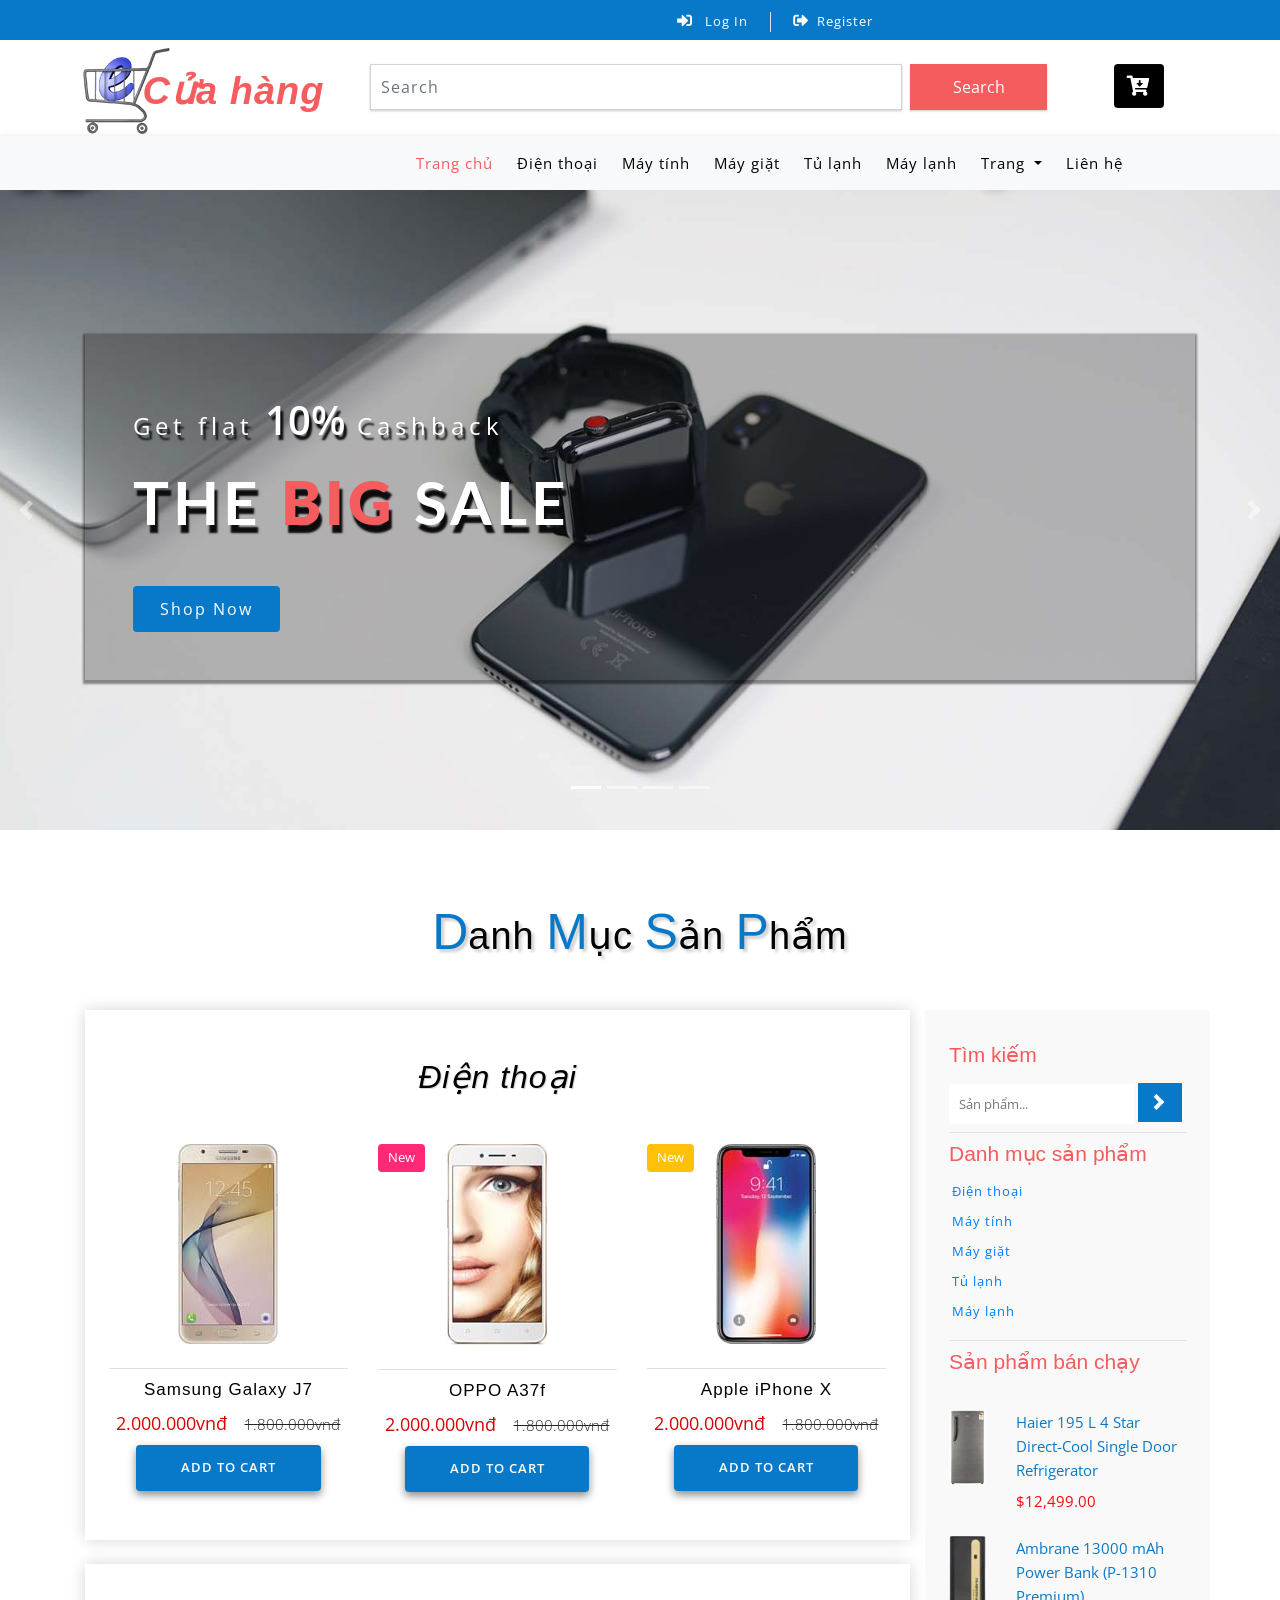
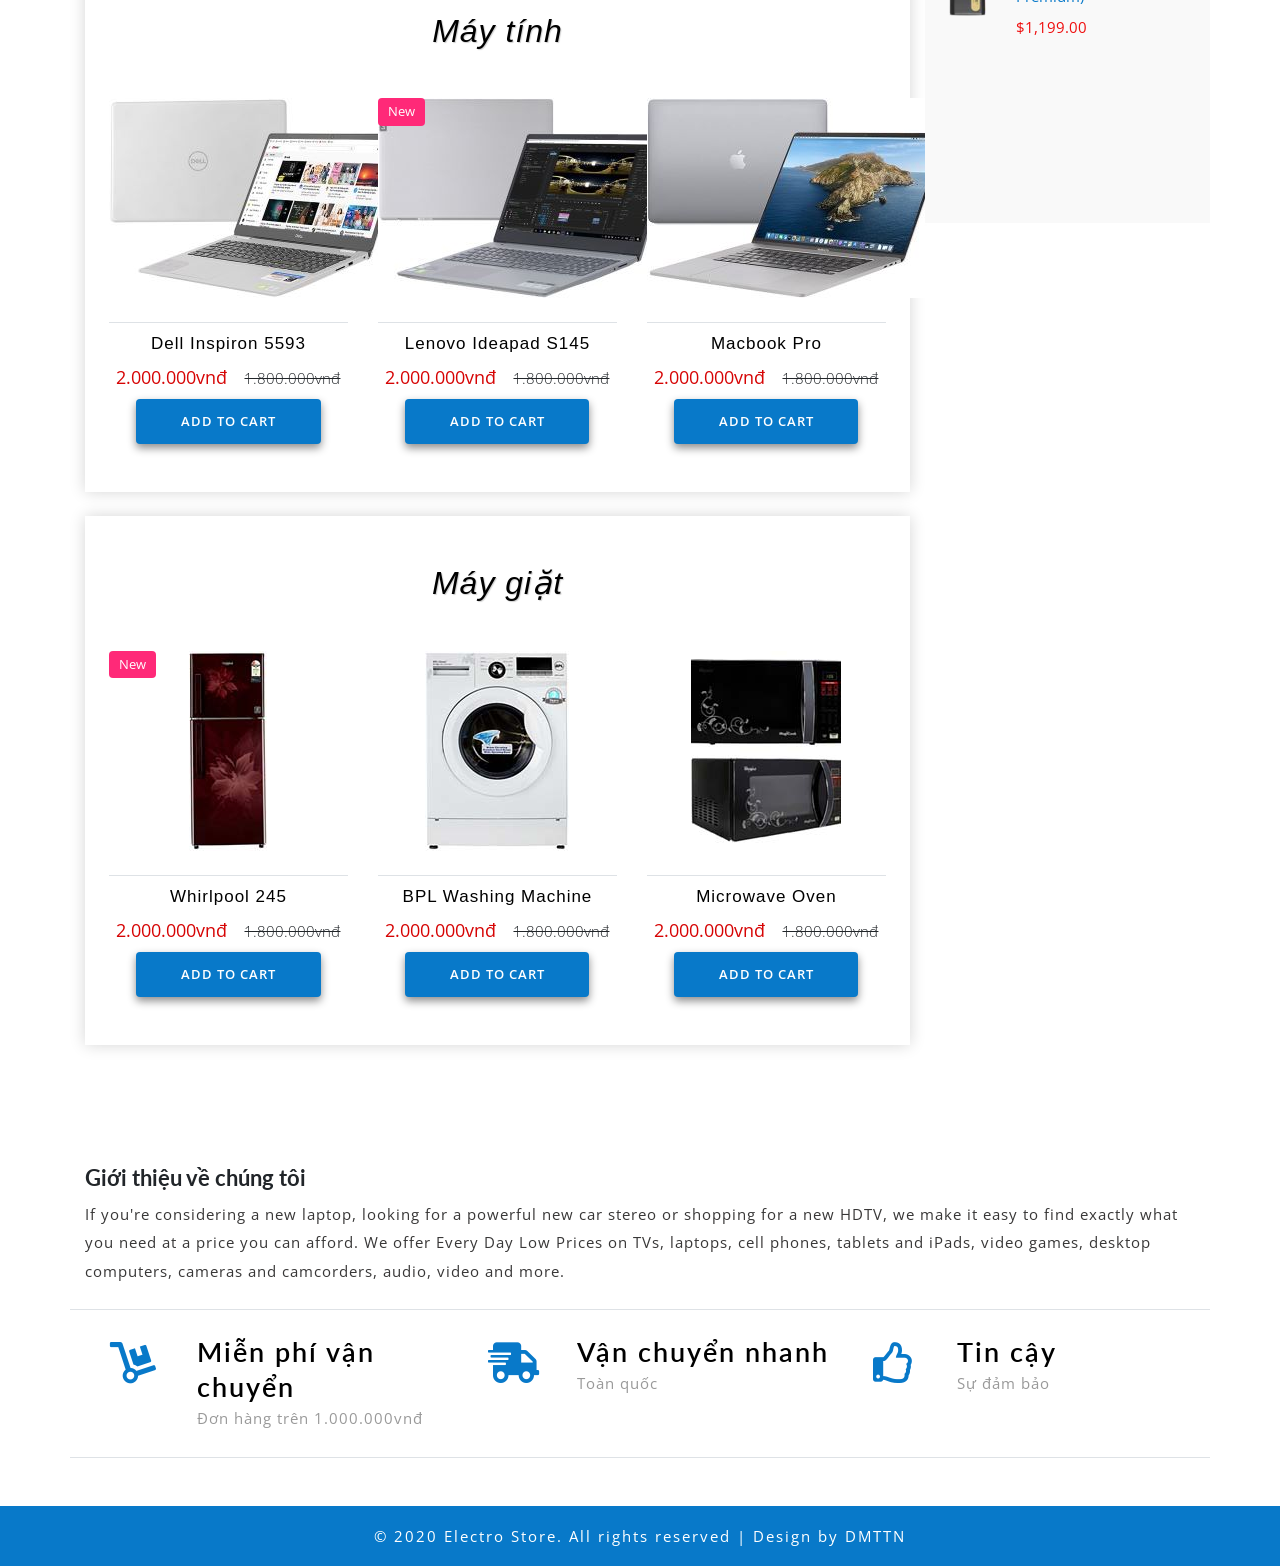
==== commit 68dbd75b: "third commit" ====
--- a/web/index.html
+++ b/web/index.html
@@ -214,17 +214,17 @@
 							</a>
 						</li>
 						<li class="nav-item mr-lg-2 mb-lg-0 mb-2">
-							<a class="nav-link" href="product2.html" role="button" aria-haspopup="true" aria-expanded="false">
+							<a class="nav-link" href="product.html" role="button" aria-haspopup="true" aria-expanded="false">
 								Máy giặt
 							</a>
 						</li>
 						<li class="nav-item mr-lg-2 mb-lg-0 mb-2">
-							<a class="nav-link" href="product2.html" role="button" aria-haspopup="true" aria-expanded="false">
+							<a class="nav-link" href="product.html" role="button" aria-haspopup="true" aria-expanded="false">
 								Tủ lạnh
 							</a>
 						</li>
 						<li class="nav-item mr-lg-2 mb-lg-0 mb-2">
-							<a class="nav-link" href="product2.html" role="button" aria-haspopup="true" aria-expanded="false">
+							<a class="nav-link" href="product.html" role="button" aria-haspopup="true" aria-expanded="false">
 								Máy lạnh
 							</a>
 						</li>
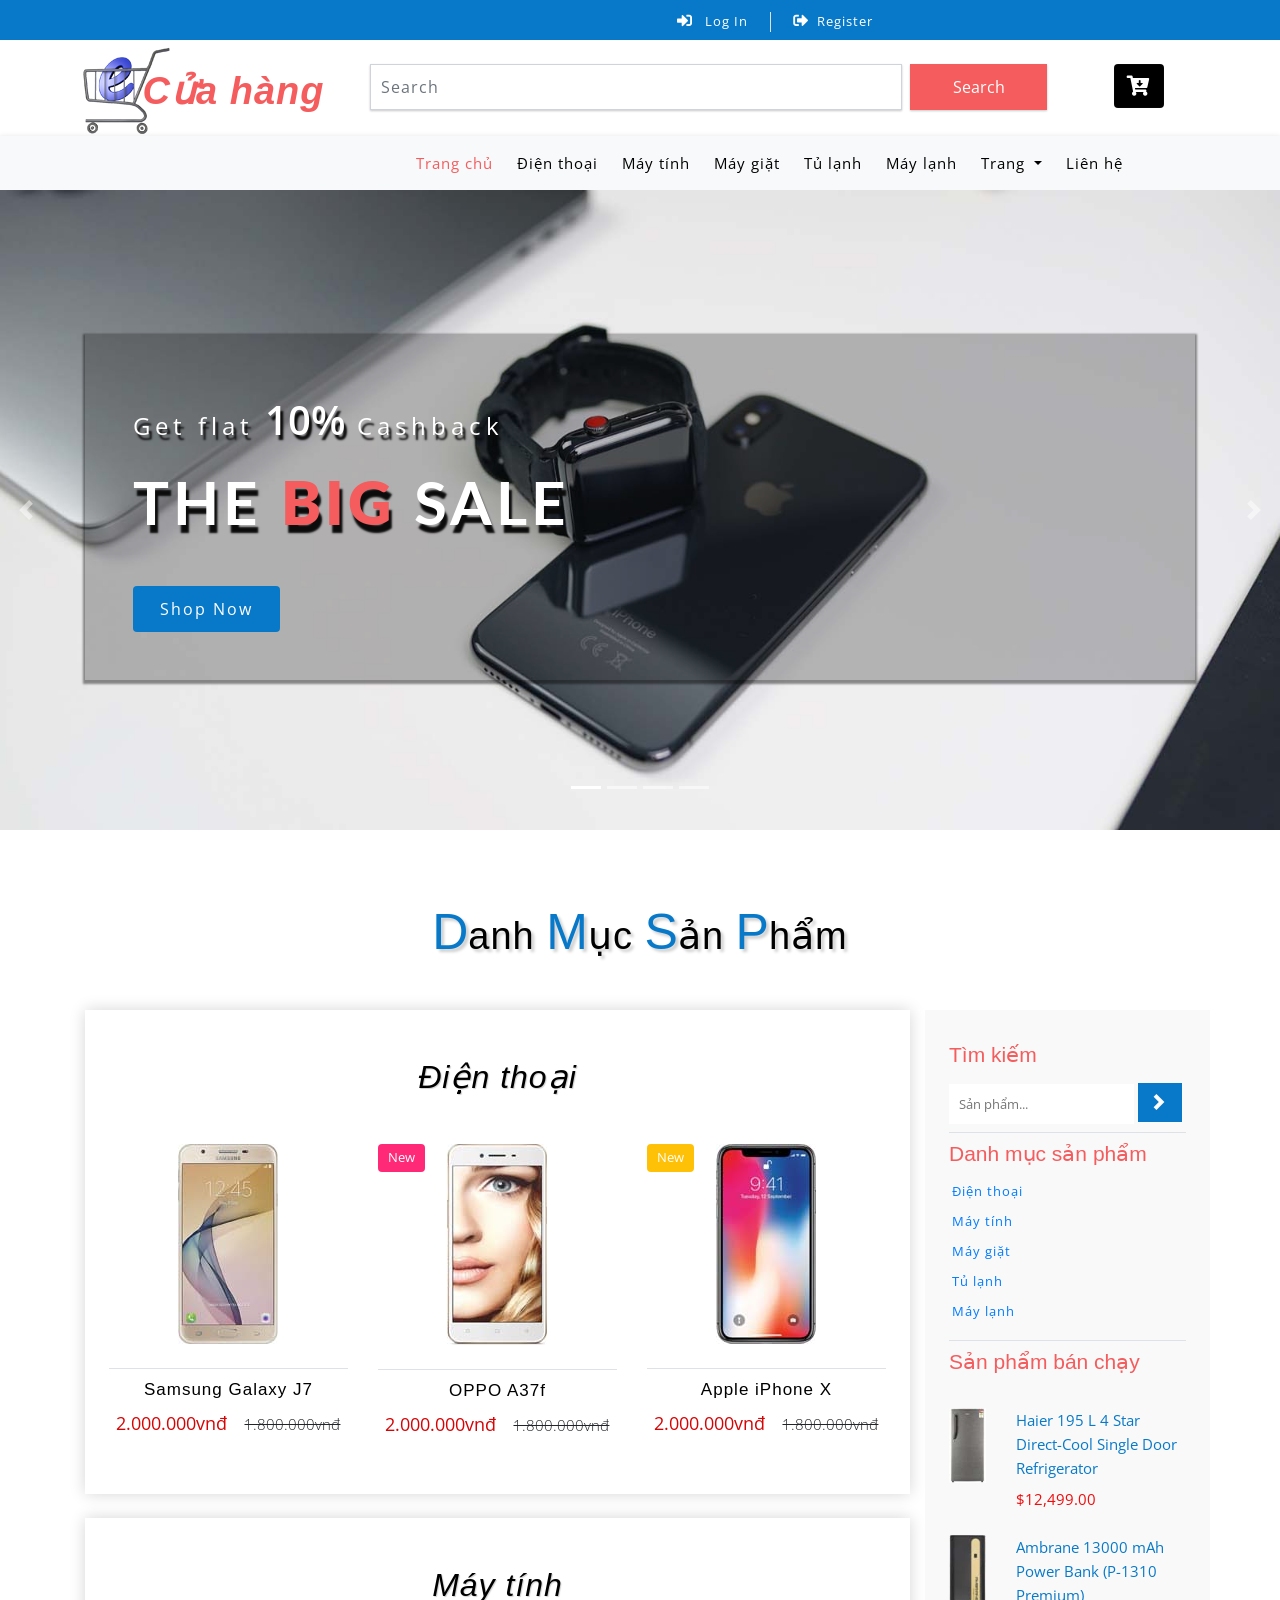
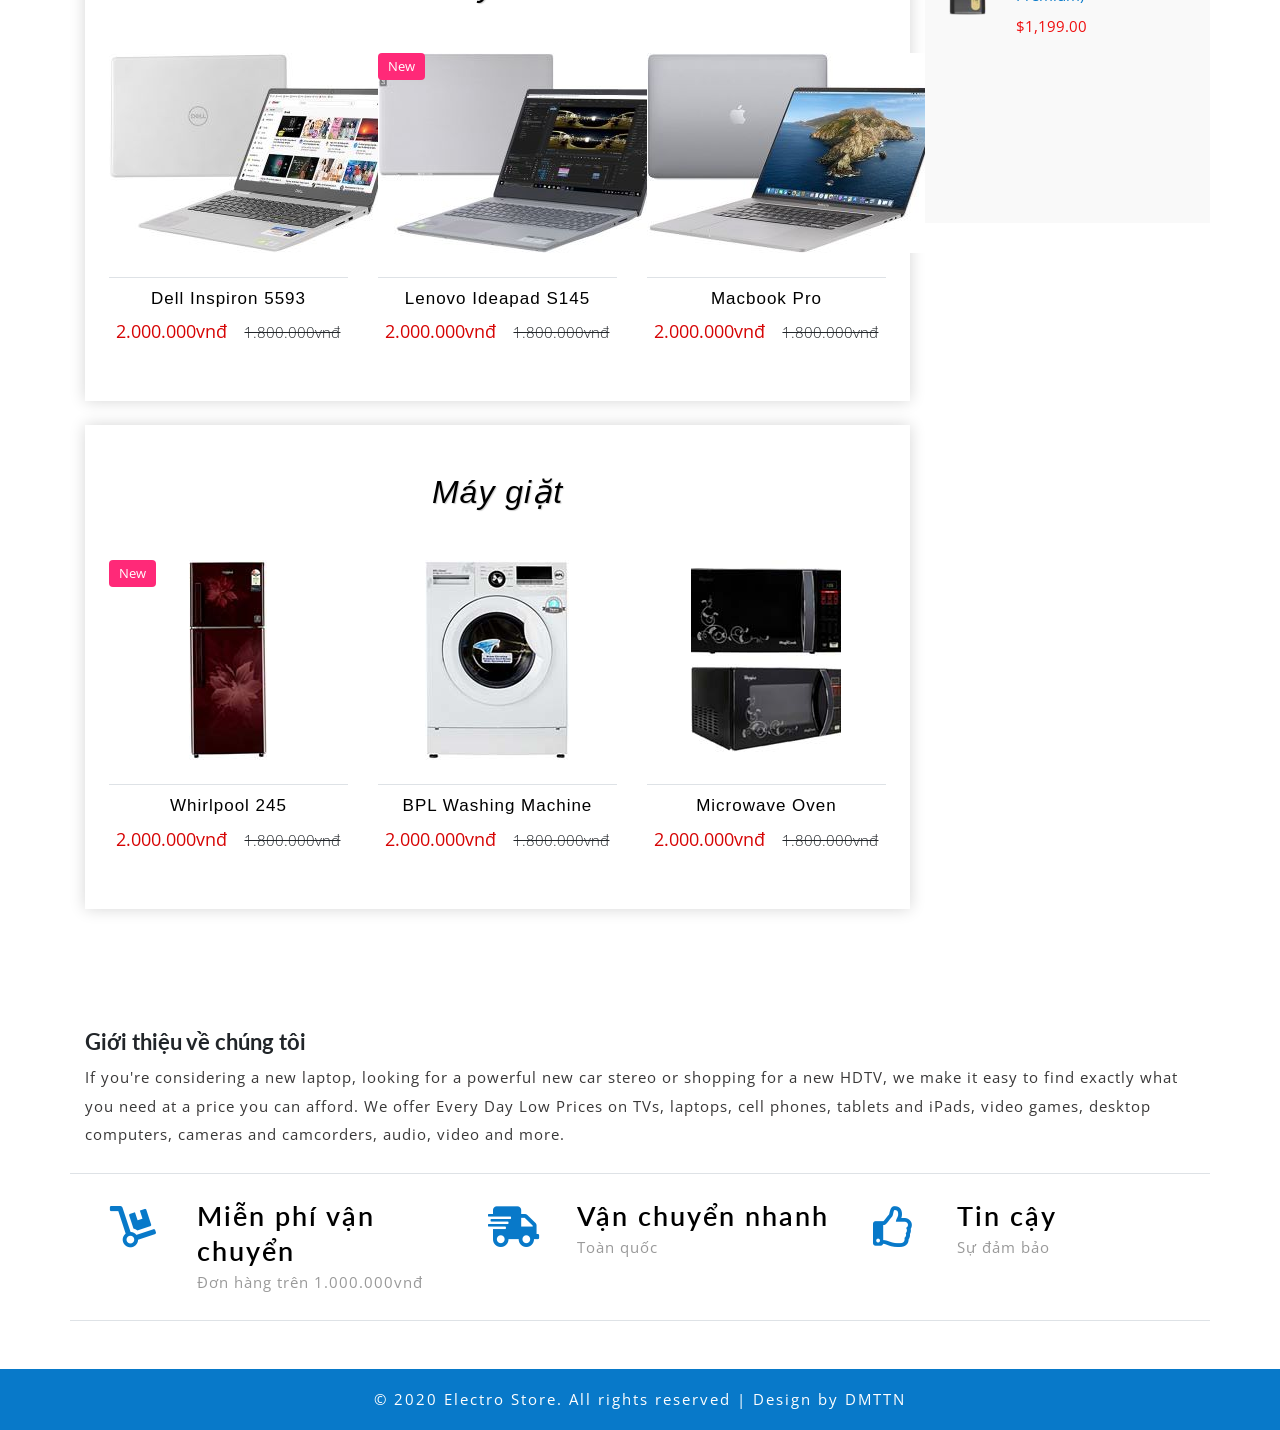
==== commit 590f687d: "forth commit" ====
--- a/web/index.html
+++ b/web/index.html
@@ -363,22 +363,6 @@
 												<span class="item_price">2.000.000vnđ</span>
 												<del>1.800.000vnđ</del>
 											</div>
-											<div class="snipcart-details top_brand_home_details item_add single-item hvr-outline-out">
-												<form action="#" method="post">
-													<fieldset>
-														<input type="hidden" name="cmd" value="_cart" />
-														<input type="hidden" name="add" value="1" />
-														<input type="hidden" name="business" value=" " />
-														<input type="hidden" name="item_name" value="Samsung Galaxy J7" />
-														<input type="hidden" name="amount" value="200.00" />
-														<input type="hidden" name="discount_amount" value="1.00" />
-														<input type="hidden" name="currency_code" value="USD" />
-														<input type="hidden" name="return" value=" " />
-														<input type="hidden" name="cancel_return" value=" " />
-														<input type="submit" name="submit" value="Add to cart" class="button btn" />
-													</fieldset>
-												</form>
-											</div>
 										</div>
 									</div>
 								</div>
@@ -402,23 +386,6 @@
 												<span class="item_price">2.000.000vnđ</span>
 												<del>1.800.000vnđ</del>
 											</div>
-											<div class="snipcart-details top_brand_home_details item_add single-item hvr-outline-out">
-												<form action="#" method="post">
-													<fieldset>
-														<input type="hidden" name="cmd" value="_cart" />
-														<input type="hidden" name="add" value="1" />
-														<input type="hidden" name="business" value=" " />
-														<input type="hidden" name="item_name" value="OPPO A37f" />
-														<input type="hidden" name="amount" value="230.00" />
-														<input type="hidden" name="discount_amount" value="1.00" />
-														<input type="hidden" name="currency_code" value="USD" />
-														<input type="hidden" name="return" value=" " />
-														<input type="hidden" name="cancel_return" value=" " />
-														<input type="submit" name="submit" value="Add to cart" class="button btn" />
-													</fieldset>
-												</form>
-											</div>
-
 										</div>
 									</div>
 								</div>
@@ -441,22 +408,6 @@
 											<div class="info-product-price my-2">
 												<span class="item_price">2.000.000vnđ</span>
 												<del>1.800.000vnđ</del>
-											</div>
-											<div class="snipcart-details top_brand_home_details item_add single-item hvr-outline-out">
-												<form action="#" method="post">
-													<fieldset>
-														<input type="hidden" name="cmd" value="_cart" />
-														<input type="hidden" name="add" value="1" />
-														<input type="hidden" name="business" value=" " />
-														<input type="hidden" name="item_name" value="Apple iPhone X" />
-														<input type="hidden" name="amount" value="280.00" />
-														<input type="hidden" name="discount_amount" value="1.00" />
-														<input type="hidden" name="currency_code" value="USD" />
-														<input type="hidden" name="return" value=" " />
-														<input type="hidden" name="cancel_return" value=" " />
-														<input type="submit" name="submit" value="Add to cart" class="button btn" />
-													</fieldset>
-												</form>
 											</div>
 										</div>
 									</div>
@@ -486,22 +437,6 @@
 												<span class="item_price">2.000.000vnđ</span>
 												<del>1.800.000vnđ</del>
 											</div>
-											<div class="snipcart-details top_brand_home_details item_add single-item hvr-outline-out">
-												<form action="#" method="post">
-													<fieldset>
-														<input type="hidden" name="cmd" value="_cart" />
-														<input type="hidden" name="add" value="1" />
-														<input type="hidden" name="business" value=" " />
-														<input type="hidden" name="item_name" value="Sony 80 cm (32 inches)" />
-														<input type="hidden" name="amount" value="320.00" />
-														<input type="hidden" name="discount_amount" value="1.00" />
-														<input type="hidden" name="currency_code" value="USD" />
-														<input type="hidden" name="return" value=" " />
-														<input type="hidden" name="cancel_return" value=" " />
-														<input type="submit" name="submit" value="Add to cart" class="button btn" />
-													</fieldset>
-												</form>
-											</div>
 										</div>
 									</div>
 								</div>
@@ -525,23 +460,6 @@
 												<span class="item_price">2.000.000vnđ</span>
 												<del>1.800.000vnđ</del>
 											</div>
-											<div class="snipcart-details top_brand_home_details item_add single-item hvr-outline-out">
-												<form action="#" method="post">
-													<fieldset>
-														<input type="hidden" name="cmd" value="_cart" />
-														<input type="hidden" name="add" value="1" />
-														<input type="hidden" name="business" value=" " />
-														<input type="hidden" name="item_name" value="Artis Speaker" />
-														<input type="hidden" name="amount" value="349.00" />
-														<input type="hidden" name="discount_amount" value="1.00" />
-														<input type="hidden" name="currency_code" value="USD" />
-														<input type="hidden" name="return" value=" " />
-														<input type="hidden" name="cancel_return" value=" " />
-														<input type="submit" name="submit" value="Add to cart" class="button btn" />
-													</fieldset>
-												</form>
-											</div>
-
 										</div>
 									</div>
 								</div>
@@ -562,22 +480,6 @@
 											<div class="info-product-price my-2">
 												<span class="item_price">2.000.000vnđ</span>
 												<del>1.800.000vnđ</del>
-											</div>
-											<div class="snipcart-details top_brand_home_details item_add single-item hvr-outline-out">
-												<form action="#" method="post">
-													<fieldset>
-														<input type="hidden" name="cmd" value="_cart" />
-														<input type="hidden" name="add" value="1" />
-														<input type="hidden" name="business" value=" " />
-														<input type="hidden" name="item_name" value="Philips Speakers" />
-														<input type="hidden" name="amount" value="249.00" />
-														<input type="hidden" name="discount_amount" value="1.00" />
-														<input type="hidden" name="currency_code" value="USD" />
-														<input type="hidden" name="return" value=" " />
-														<input type="hidden" name="cancel_return" value=" " />
-														<input type="submit" name="submit" value="Add to cart" class="button btn" />
-													</fieldset>
-												</form>
 											</div>
 										</div>
 									</div>
@@ -608,23 +510,6 @@
 												<span class="item_price">2.000.000vnđ</span>
 												<del>1.800.000vnđ</del>
 											</div>
-											<div class="snipcart-details top_brand_home_details item_add single-item hvr-outline-out">
-												<form action="#" method="post">
-													<fieldset>
-														<input type="hidden" name="cmd" value="_cart" />
-														<input type="hidden" name="add" value="1" />
-														<input type="hidden" name="business" value=" " />
-														<input type="hidden" name="item_name" value="Whirlpool 245" />
-														<input type="hidden" name="amount" value="230.00" />
-														<input type="hidden" name="discount_amount" value="1.00" />
-														<input type="hidden" name="currency_code" value="USD" />
-														<input type="hidden" name="return" value=" " />
-														<input type="hidden" name="cancel_return" value=" " />
-														<input type="submit" name="submit" value="Add to cart" class="button btn" />
-													</fieldset>
-												</form>
-											</div>
-
 										</div>
 									</div>
 								</div>
@@ -646,23 +531,6 @@
 												<span class="item_price">2.000.000vnđ</span>
 												<del>1.800.000vnđ</del>
 											</div>
-											<div class="snipcart-details top_brand_home_details item_add single-item hvr-outline-out">
-												<form action="#" method="post">
-													<fieldset>
-														<input type="hidden" name="cmd" value="_cart" />
-														<input type="hidden" name="add" value="1" />
-														<input type="hidden" name="business" value=" " />
-														<input type="hidden" name="item_name" value="BPL Washing Machine" />
-														<input type="hidden" name="amount" value="180.00" />
-														<input type="hidden" name="discount_amount" value="1.00" />
-														<input type="hidden" name="currency_code" value="USD" />
-														<input type="hidden" name="return" value=" " />
-														<input type="hidden" name="cancel_return" value=" " />
-														<input type="submit" name="submit" value="Add to cart" class="button btn" />
-													</fieldset>
-												</form>
-											</div>
-
 										</div>
 									</div>
 								</div>
@@ -683,22 +551,6 @@
 											<div class="info-product-price my-2">
 												<span class="item_price">2.000.000vnđ</span>
 												<del>1.800.000vnđ</del>
-											</div>
-											<div class="snipcart-details top_brand_home_details item_add single-item hvr-outline-out">
-												<form action="#" method="post">
-													<fieldset>
-														<input type="hidden" name="cmd" value="_cart" />
-														<input type="hidden" name="add" value="1" />
-														<input type="hidden" name="business" value=" " />
-														<input type="hidden" name="item_name" value="Microwave Oven" />
-														<input type="hidden" name="amount" value="199.00" />
-														<input type="hidden" name="discount_amount" value="1.00" />
-														<input type="hidden" name="currency_code" value="USD" />
-														<input type="hidden" name="return" value=" " />
-														<input type="hidden" name="cancel_return" value=" " />
-														<input type="submit" name="submit" value="Add to cart" class="button btn" />
-													</fieldset>
-												</form>
 											</div>
 										</div>
 									</div>
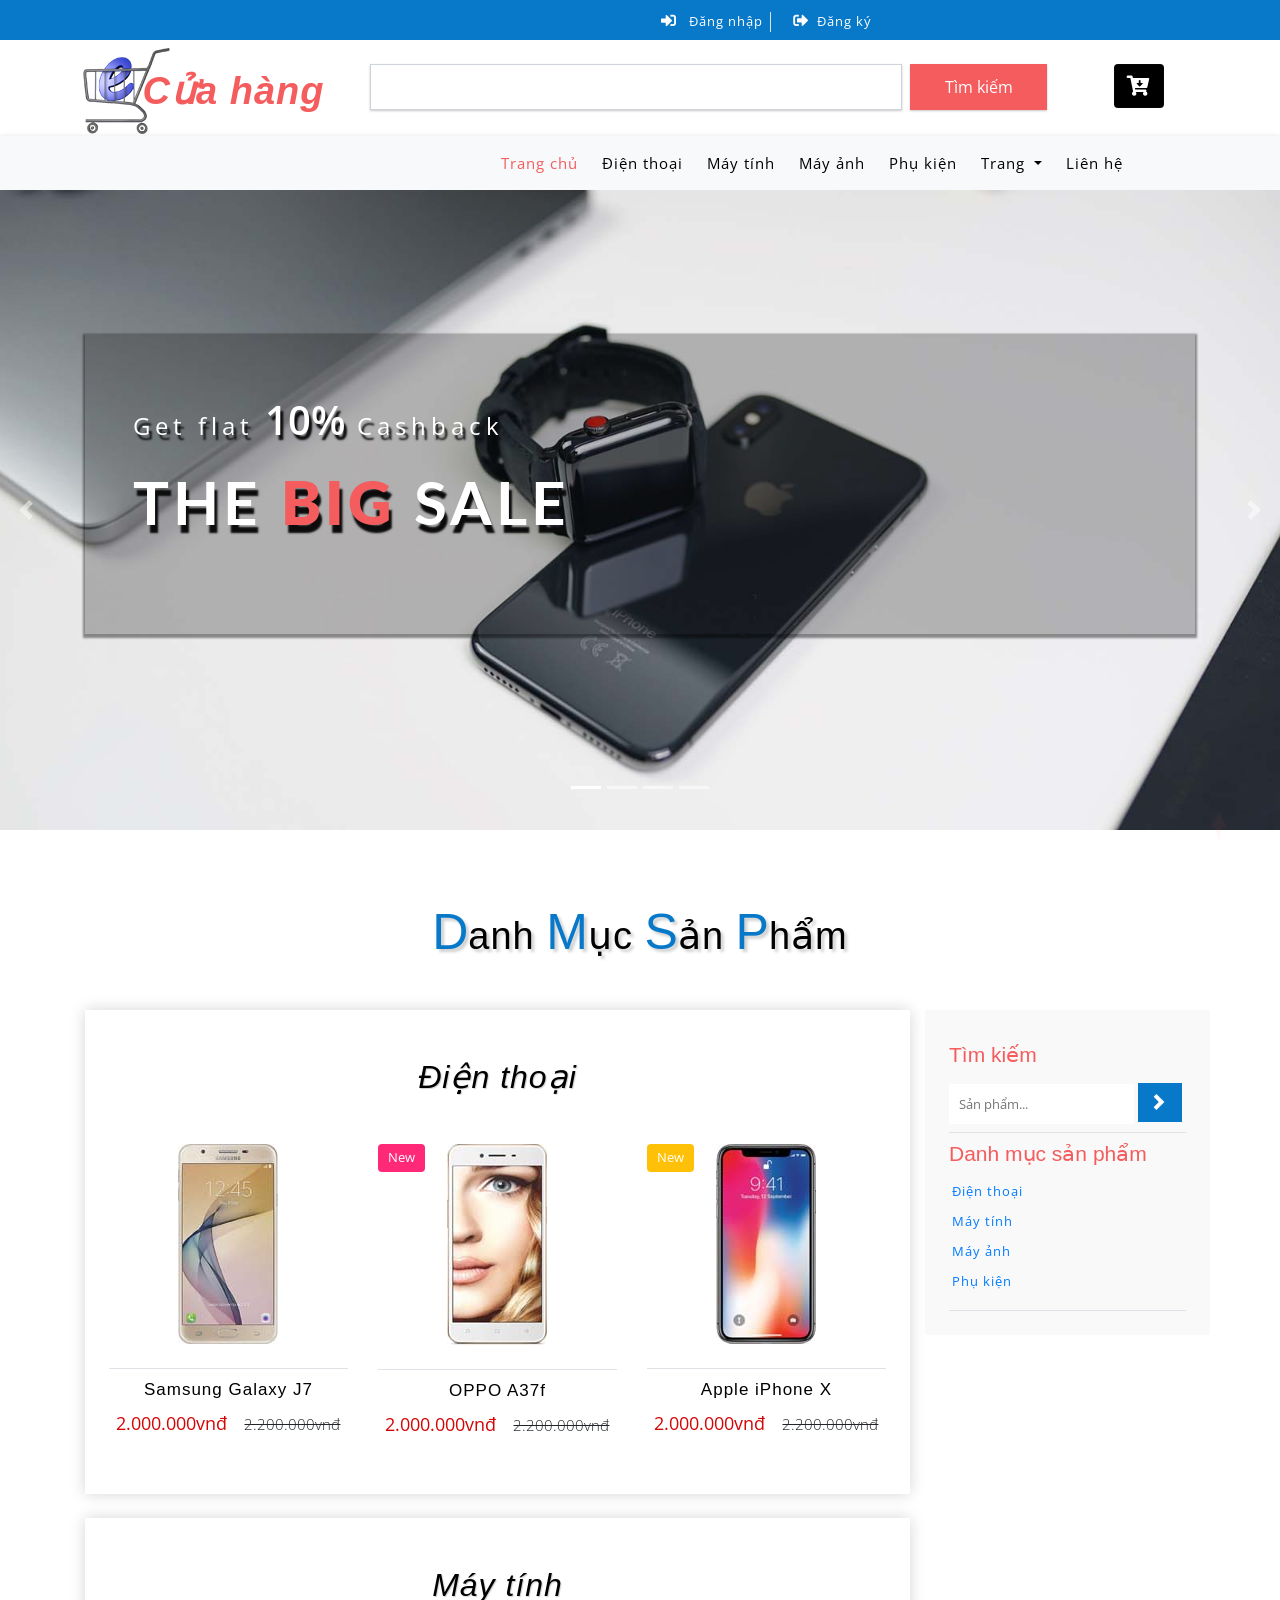
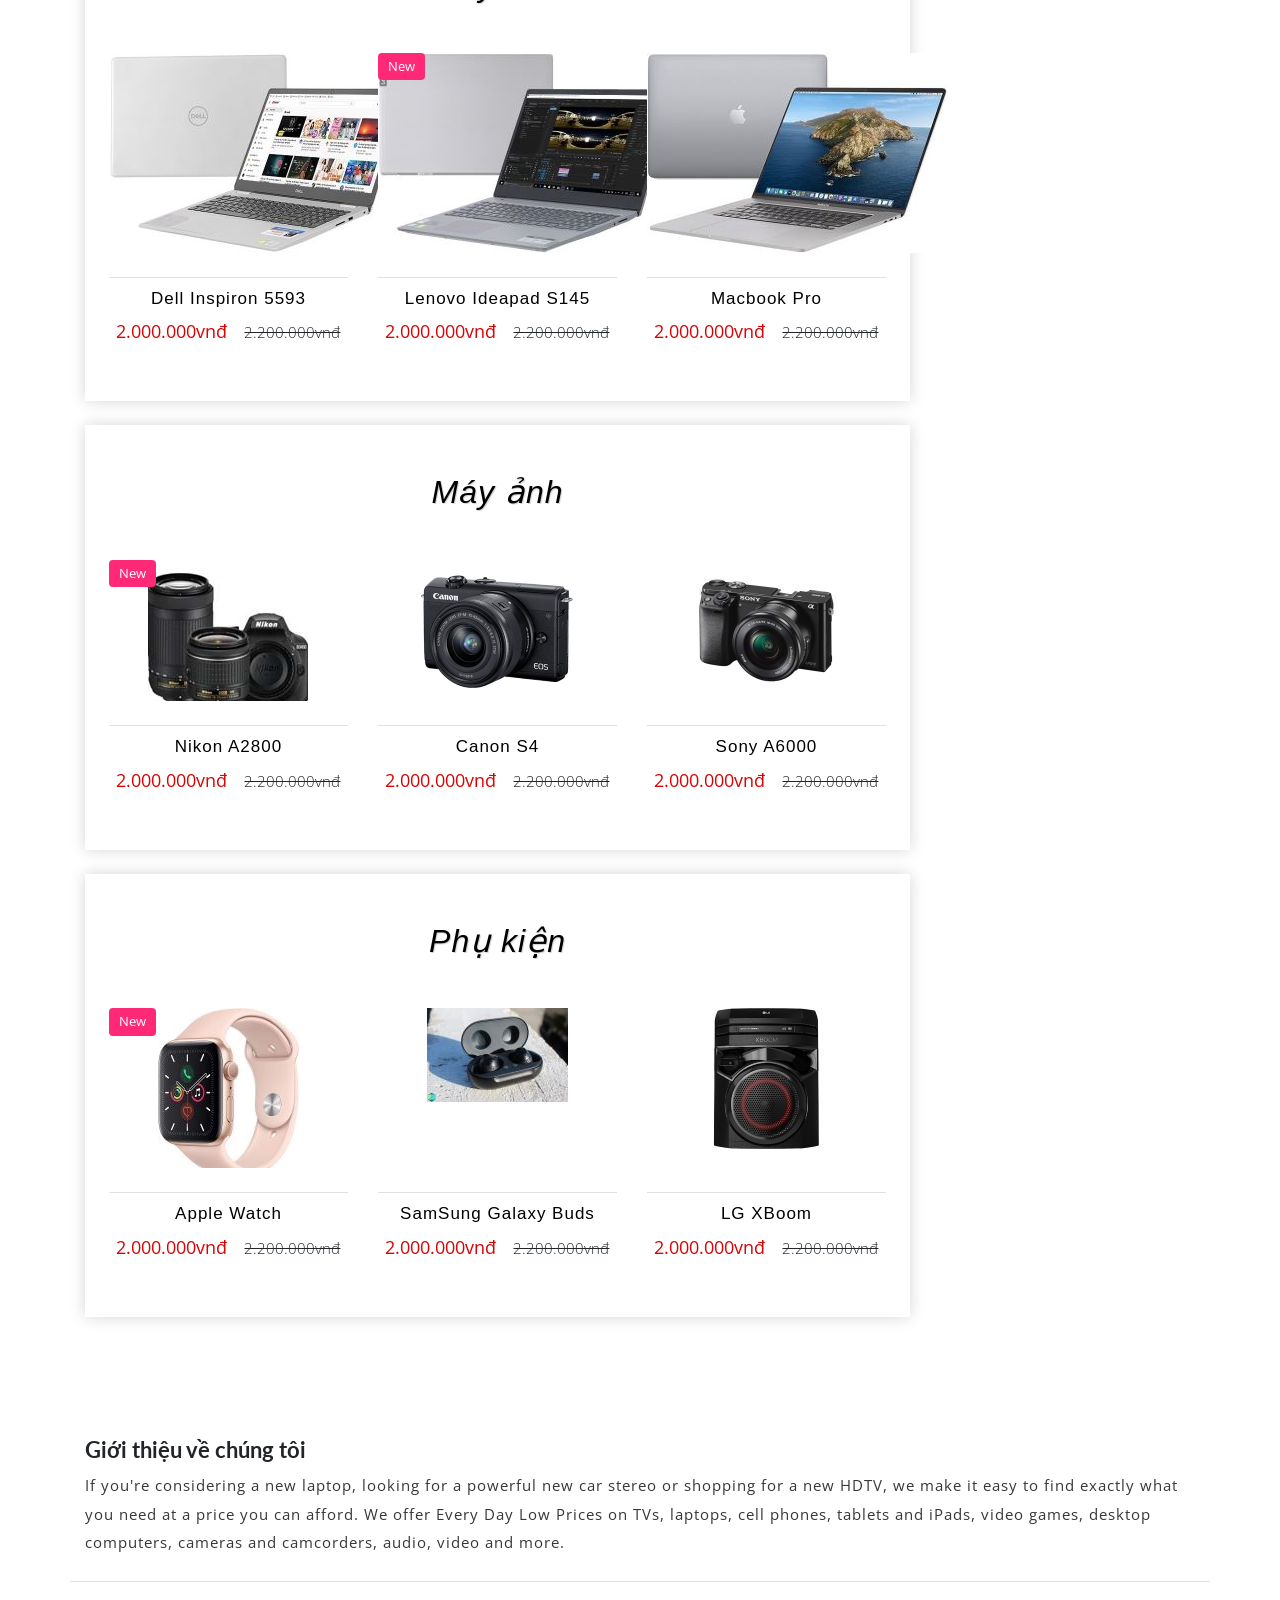
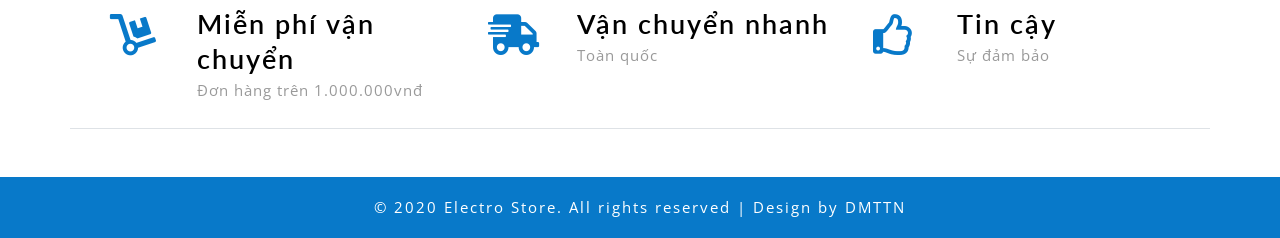
==== commit d531eb7d: "update Nam" ====
--- a/web/index.html
+++ b/web/index.html
@@ -2,7 +2,7 @@
 <html lang="zxx">
 
 <head>
-	<title>Electro Store Ecommerce</title>
+	<title>Cửa hàng Điện tử</title>
 	<!-- Meta tag Keywords -->
 	<meta name="viewport" content="width=device-width, initial-scale=1">
 	<meta charset="UTF-8" />
@@ -52,11 +52,11 @@
 					<ul>
 						<li class="text-center border-right text-white">
 							<a href="#" data-toggle="modal" data-target="#exampleModal" class="text-white">
-								<i class="fas fa-sign-in-alt mr-2"></i> Log In </a>
+								<i class="fas fa-sign-in-alt mr-2"></i> Đăng nhập </a>
 						</li>
 						<li class="text-center text-white">
 							<a href="#" data-toggle="modal" data-target="#exampleModal2" class="text-white">
-								<i class="fas fa-sign-out-alt mr-2"></i>Register </a>
+								<i class="fas fa-sign-out-alt mr-2"></i>Đăng ký</a>
 						</li>
 					</ul>
 					<!-- //header lists -->
@@ -72,7 +72,7 @@
 		<div class="modal-dialog" role="document">
 			<div class="modal-content">
 				<div class="modal-header">
-					<h5 class="modal-title text-center">Log In</h5>
+					<h5 class="modal-title text-center">Đăng nhập</h5>
 					<button type="button" class="close" data-dismiss="modal" aria-label="Close">
 						<span aria-hidden="true">&times;</span>
 					</button>
@@ -80,25 +80,20 @@
 				<div class="modal-body">
 					<form action="#" method="post">
 						<div class="form-group">
-							<label class="col-form-label">Username</label>
+							<label class="col-form-label">Tên đăng nhập</label>
 							<input type="text" class="form-control" placeholder=" " name="Name" required="">
 						</div>
 						<div class="form-group">
-							<label class="col-form-label">Password</label>
+							<label class="col-form-label">Mật khẩu</label>
 							<input type="password" class="form-control" placeholder=" " name="Password" required="">
 						</div>
 						<div class="right-w3l">
-							<input type="submit" class="form-control" value="Log in">
-						</div>
-						<div class="sub-w3l">
-							<div class="custom-control custom-checkbox mr-sm-2">
-								<input type="checkbox" class="custom-control-input" id="customControlAutosizing">
-								<label class="custom-control-label" for="customControlAutosizing">Remember me?</label>
-							</div>
-						</div>
-						<p class="text-center dont-do mt-3">Don't have an account?
+							<input type="submit" class="form-control" value="Đăng nhập">
+						</div>
+						
+						<p class="text-center dont-do mt-3">Bạn chưa có tài khoản?
 							<a href="#" data-toggle="modal" data-target="#exampleModal2">
-								Register Now</a>
+								Đăng ký ngay!</a>
 						</p>
 					</form>
 				</div>
@@ -110,7 +105,7 @@
 		<div class="modal-dialog" role="document">
 			<div class="modal-content">
 				<div class="modal-header">
-					<h5 class="modal-title">Register</h5>
+					<h5 class="modal-title">Đăng ký</h5>
 					<button type="button" class="close" data-dismiss="modal" aria-label="Close">
 						<span aria-hidden="true">&times;</span>
 					</button>
@@ -118,7 +113,7 @@
 				<div class="modal-body">
 					<form action="#" method="post">
 						<div class="form-group">
-							<label class="col-form-label">Your Name</label>
+							<label class="col-form-label">Tên người dùng</label>
 							<input type="text" class="form-control" placeholder=" " name="Name" required="">
 						</div>
 						<div class="form-group">
@@ -126,22 +121,21 @@
 							<input type="email" class="form-control" placeholder=" " name="Email" required="">
 						</div>
 						<div class="form-group">
-							<label class="col-form-label">Password</label>
+							<label class="col-form-label">Tên đăng nhập</label>
+							<input type="username" class="form-control" placeholder=" " name="Username" required="">
+						</div>
+						<div class="form-group">
+							<label class="col-form-label">Mật khẩu</label>
 							<input type="password" class="form-control" placeholder=" " name="Password" id="password1" required="">
 						</div>
 						<div class="form-group">
-							<label class="col-form-label">Confirm Password</label>
+							<label class="col-form-label">Xác nhận mật khẩu</label>
 							<input type="password" class="form-control" placeholder=" " name="Confirm Password" id="password2" required="">
 						</div>
 						<div class="right-w3l">
-							<input type="submit" class="form-control" value="Register">
-						</div>
-						<div class="sub-w3l">
-							<div class="custom-control custom-checkbox mr-sm-2">
-								<input type="checkbox" class="custom-control-input" id="customControlAutosizing2">
-								<label class="custom-control-label" for="customControlAutosizing2">I Accept to the Terms & Conditions</label>
-							</div>
-						</div>
+							<input type="submit" class="form-control" value="Đăng ký">
+						</div>
+						
 					</form>
 				</div>
 			</div>
@@ -169,8 +163,8 @@
 						<!-- search -->
 						<div class="col-10 agileits_search">
 							<form class="form-inline" action="#" method="post">
-								<input class="form-control mr-sm-2" type="search" placeholder="Search" aria-label="Search" required>
-								<button class="btn my-2 my-sm-0" type="submit">Search</button>
+								<input class="form-control mr-sm-2" type="search"  aria-label="Search" required>
+								<button class="btn my-2 my-sm-0" type="submit">Tìm kiếm</button>
 							</form>
 						</div>
 						<!-- //search -->
@@ -209,23 +203,18 @@
 							</a>
 						</li>
 						<li class="nav-item mr-lg-2 mb-lg-0 mb-2">
-							<a class="nav-link" href="product.html" role="button" aria-haspopup="true" aria-expanded="false">
+							<a class="nav-link" href="product2.html" role="button" aria-haspopup="true" aria-expanded="false">
 								Máy tính
 							</a>
 						</li>
 						<li class="nav-item mr-lg-2 mb-lg-0 mb-2">
-							<a class="nav-link" href="product.html" role="button" aria-haspopup="true" aria-expanded="false">
-								Máy giặt
+							<a class="nav-link" href="product3.html" role="button" aria-haspopup="true" aria-expanded="false">
+								Máy ảnh
 							</a>
 						</li>
 						<li class="nav-item mr-lg-2 mb-lg-0 mb-2">
-							<a class="nav-link" href="product.html" role="button" aria-haspopup="true" aria-expanded="false">
-								Tủ lạnh
-							</a>
-						</li>
-						<li class="nav-item mr-lg-2 mb-lg-0 mb-2">
-							<a class="nav-link" href="product.html" role="button" aria-haspopup="true" aria-expanded="false">
-								Máy lạnh
+							<a class="nav-link" href="product4.html" role="button" aria-haspopup="true" aria-expanded="false">
+								Phụ kiện
 							</a>
 						</li>
 						<li class="nav-item dropdown mr-lg-2 mb-lg-0 mb-2">
@@ -238,6 +227,7 @@
 								<a class="dropdown-item" href="payment.html">Thanh toán</a>
 							</div>
 						</li>
+						
 						<li class="nav-item">
 							<a class="nav-link" href="contact.html">Liên hệ</a>
 						</li>
@@ -268,7 +258,7 @@
 								<span>Big</span>
 								Sale
 							</h3>
-							<a class="button2" href="product.html">Shop Now </a>
+							
 						</div>
 					</div>
 				</div>
@@ -282,7 +272,7 @@
 							<h3 class="font-weight-bold pt-2 pb-lg-5 pb-4">Best
 								<span>Headphone</span>
 							</h3>
-							<a class="button2" href="product.html">Shop Now </a>
+							
 						</div>
 					</div>
 				</div>
@@ -296,7 +286,7 @@
 							<h3 class="font-weight-bold pt-2 pb-lg-5 pb-4">New
 								<span>Standard</span>
 							</h3>
-							<a class="button2" href="product.html">Shop Now </a>
+							
 						</div>
 					</div>
 				</div>
@@ -310,7 +300,7 @@
 							<h3 class="font-weight-bold pt-2 pb-lg-5 pb-4">Today
 								<span>Discount</span>
 							</h3>
-							<a class="button2" href="product.html">Shop Now </a>
+							
 						</div>
 					</div>
 				</div>
@@ -361,7 +351,7 @@
 											</h4>
 											<div class="info-product-price my-2">
 												<span class="item_price">2.000.000vnđ</span>
-												<del>1.800.000vnđ</del>
+												<del>2.200.000vnđ</del>
 											</div>
 										</div>
 									</div>
@@ -384,7 +374,7 @@
 											</h4>
 											<div class="info-product-price my-2">
 												<span class="item_price">2.000.000vnđ</span>
-												<del>1.800.000vnđ</del>
+												<del>2.200.000vnđ</del>
 											</div>
 										</div>
 									</div>
@@ -407,7 +397,7 @@
 											</h4>
 											<div class="info-product-price my-2">
 												<span class="item_price">2.000.000vnđ</span>
-												<del>1.800.000vnđ</del>
+												<del>2.200.000vnđ</del>
 											</div>
 										</div>
 									</div>
@@ -435,7 +425,7 @@
 											</h4>
 											<div class="info-product-price my-2">
 												<span class="item_price">2.000.000vnđ</span>
-												<del>1.800.000vnđ</del>
+												<del>2.200.000vnđ</del>
 											</div>
 										</div>
 									</div>
@@ -458,7 +448,7 @@
 											</h4>
 											<div class="info-product-price my-2">
 												<span class="item_price">2.000.000vnđ</span>
-												<del>1.800.000vnđ</del>
+												<del>2.200.000vnđ</del>
 											</div>
 										</div>
 									</div>
@@ -479,7 +469,7 @@
 											</h4>
 											<div class="info-product-price my-2">
 												<span class="item_price">2.000.000vnđ</span>
-												<del>1.800.000vnđ</del>
+												<del>2.200.000vnđ</del>
 											</div>
 										</div>
 									</div>
@@ -487,14 +477,14 @@
 							</div>
 						</div>
 						<!-- //second section -->
-						<!-- firth section -->
+						<!-- third section -->
 						<div class="product-sec1 px-sm-4 px-3 py-sm-5  py-3 mt-4">
-							<h3 class="heading-tittle text-center font-italic">Máy giặt</h3>
+							<h3 class="heading-tittle text-center font-italic">Máy ảnh</h3>
 							<div class="row">
 								<div class="col-md-4 product-men mt-5">
 									<div class="men-pro-item simpleCart_shelfItem">
 										<div class="men-thumb-item text-center">
-											<img src="images/m7.jpg" alt="">
+											<img src="images/a4.jpg" alt="">
 											<div class="men-cart-pro">
 												<div class="inner-men-cart-pro">
 													<a href="single.html" class="link-product-add-cart">Xem sản phẩm</a>
@@ -504,53 +494,124 @@
 										<span class="product-new-top">New</span>
 										<div class="item-info-product text-center border-top mt-4">
 											<h4 class="pt-1">
-												<a href="single.html">Whirlpool 245</a>
-											</h4>
-											<div class="info-product-price my-2">
-												<span class="item_price">2.000.000vnđ</span>
-												<del>1.800.000vnđ</del>
-											</div>
-										</div>
-									</div>
-								</div>
-								<div class="col-md-4 product-men mt-5">
-									<div class="men-pro-item simpleCart_shelfItem">
-										<div class="men-thumb-item text-center">
-											<img src="images/m8.jpg" alt="">
-											<div class="men-cart-pro">
-												<div class="inner-men-cart-pro">
-													<a href="single.html" class="link-product-add-cart">Xem sản phẩm</a>
-												</div>
-											</div>
-										</div>
-										<div class="item-info-product text-center border-top mt-4">
-											<h4 class="pt-1">
-												<a href="single.html">BPL Washing Machine</a>
-											</h4>
-											<div class="info-product-price my-2">
-												<span class="item_price">2.000.000vnđ</span>
-												<del>1.800.000vnđ</del>
-											</div>
-										</div>
-									</div>
-								</div>
-								<div class="col-md-4 product-men mt-5">
-									<div class="men-pro-item simpleCart_shelfItem">
-										<div class="men-thumb-item text-center">
-											<img src="images/m9.jpg" alt="">
-											<div class="men-cart-pro">
-												<div class="inner-men-cart-pro">
-													<a href="single.html" class="link-product-add-cart">Xem sản phẩm</a>
-												</div>
-											</div>
-										</div>
-										<div class="item-info-product text-center border-top mt-4">
-											<h4 class="pt-1">
-												<a href="single.html">Microwave Oven</a>
-											</h4>
-											<div class="info-product-price my-2">
-												<span class="item_price">2.000.000vnđ</span>
-												<del>1.800.000vnđ</del>
+												<a href="single.html">Nikon A2800</a>
+											</h4>
+											<div class="info-product-price my-2">
+												<span class="item_price">2.000.000vnđ</span>
+												<del>2.200.000vnđ</del>
+											</div>
+										</div>
+									</div>
+								</div>
+								<div class="col-md-4 product-men mt-5">
+									<div class="men-pro-item simpleCart_shelfItem">
+										<div class="men-thumb-item text-center">
+											<img src="images/canon.png" alt="">
+											<div class="men-cart-pro">
+												<div class="inner-men-cart-pro">
+													<a href="single.html" class="link-product-add-cart">Xem sản phẩm</a>
+												</div>
+											</div>
+										</div>
+										<div class="item-info-product text-center border-top mt-4">
+											<h4 class="pt-1">
+												<a href="single.html">Canon S4</a>
+											</h4>
+											<div class="info-product-price my-2">
+												<span class="item_price">2.000.000vnđ</span>
+												<del>2.200.000vnđ</del>
+											</div>
+										</div>
+									</div>
+								</div>
+								<div class="col-md-4 product-men mt-5">
+									<div class="men-pro-item simpleCart_shelfItem">
+										<div class="men-thumb-item text-center">
+											<img src="images/sony.jpg" alt="">
+											<div class="men-cart-pro">
+												<div class="inner-men-cart-pro">
+													<a href="single.html" class="link-product-add-cart">Xem sản phẩm</a>
+												</div>
+											</div>
+										</div>
+										<div class="item-info-product text-center border-top mt-4">
+											<h4 class="pt-1">
+												<a href="single.html">Sony A6000</a>
+											</h4>
+											<div class="info-product-price my-2">
+												<span class="item_price">2.000.000vnđ</span>
+												<del>2.200.000vnđ</del>
+											</div>
+										</div>
+									</div>
+								</div>
+							</div>
+						</div>
+						<!-- //thirth section -->
+						
+						<div class="product-sec1 px-sm-4 px-3 py-sm-5  py-3 mt-4">
+							<h3 class="heading-tittle text-center font-italic">Phụ kiện</h3>
+							<div class="row">
+								<div class="col-md-4 product-men mt-5">
+									<div class="men-pro-item simpleCart_shelfItem">
+										<div class="men-thumb-item text-center">
+											<img src="images/apple.jpg" alt="">
+											<div class="men-cart-pro">
+												<div class="inner-men-cart-pro">
+													<a href="single.html" class="link-product-add-cart">Xem sản phẩm</a>
+												</div>
+											</div>
+										</div>
+										<span class="product-new-top">New</span>
+										<div class="item-info-product text-center border-top mt-4">
+											<h4 class="pt-1">
+												<a href="single.html">Apple Watch</a>
+											</h4>
+											<div class="info-product-price my-2">
+												<span class="item_price">2.000.000vnđ</span>
+												<del>2.200.000vnđ</del>
+											</div>
+										</div>
+									</div>
+								</div>
+								<div class="col-md-4 product-men mt-5">
+									<div class="men-pro-item simpleCart_shelfItem">
+										<div class="men-thumb-item text-center">
+											<img src="images/ss.jpg" alt="">
+											<div class="men-cart-pro">
+												<div class="inner-men-cart-pro">
+													<a href="single.html" class="link-product-add-cart">Xem sản phẩm</a>
+												</div>
+											</div>
+										</div>
+										<div class="item-info-product text-center border-top mt-4">
+											<h4 class="pt-1">
+												<a href="single.html">SamSung Galaxy Buds</a>
+											</h4>
+											<div class="info-product-price my-2">
+												<span class="item_price">2.000.000vnđ</span>
+												<del>2.200.000vnđ</del>
+											</div>
+										</div>
+									</div>
+								</div>
+								<div class="col-md-4 product-men mt-5">
+									<div class="men-pro-item simpleCart_shelfItem">
+										<div class="men-thumb-item text-center">
+											<img src="images/lg.jpg" alt="">
+											<div class="men-cart-pro">
+												<div class="inner-men-cart-pro">
+													<a href="single.html" class="link-product-add-cart">Xem sản phẩm</a>
+												</div>
+											</div>
+										</div>
+										<div class="item-info-product text-center border-top mt-4">
+											<h4 class="pt-1">
+												<a href="single.html">LG XBoom</a>
+											</h4>
+											<div class="info-product-price my-2">
+												<span class="item_price">2.000.000vnđ</span>
+												<del>2.200.000vnđ</del>
 											</div>
 										</div>
 									</div>
@@ -583,53 +644,16 @@
 									<span class="span"><a href="#">Máy tính</a></span>
 								</li>
 								<li>
-									<span class="span"><a href="#">Máy giặt</a></span>
+									<span class="span"><a href="#">Máy ảnh</a></span>
 								</li>
 								<li>
-									<span class="span"><a href="#">Tủ lạnh</a></span>
+									<span class="span"><a href="#">Phụ kiện</a></span>
 								</li>
-								<li>
-									<span class="span"><a href="#">Máy lạnh</a></span>
-								</li>
+								
 							</ul>
 						</div>
 						<!-- //electronics -->
-						<!-- best seller -->
-						<div class="f-grid py-2">
-							<h3 class="agileits-sear-head mb-3">Sản phẩm bán chạy</h3>
-							<div class="box-scroll">
-								<div class="scroll">
-									<div class="row">
-										<div class="col-lg-3 col-sm-2 col-3 left-mar">
-											<img src="images/k1.jpg" alt="" class="img-fluid">
-										</div>
-										<div class="col-lg-9 col-sm-10 col-9 w3_mvd">
-											<a href="">Samsung Galaxy On7 Prime (Gold, 4GB RAM + 64GB Memory)</a>
-											<a href="" class="price-mar mt-2">$12,990.00</a>
-										</div>
-									</div>
-									<div class="row my-4">
-										<div class="col-lg-3 col-sm-2 col-3 left-mar">
-											<img src="images/k2.jpg" alt="" class="img-fluid">
-										</div>
-										<div class="col-lg-9 col-sm-10 col-9 w3_mvd">
-											<a href="">Haier 195 L 4 Star Direct-Cool Single Door Refrigerator</a>
-											<a href="" class="price-mar mt-2">$12,499.00</a>
-										</div>
-									</div>
-									<div class="row">
-										<div class="col-lg-3 col-sm-2 col-3 left-mar">
-											<img src="images/k3.jpg" alt="" class="img-fluid">
-										</div>
-										<div class="col-lg-9 col-sm-10 col-9 w3_mvd">
-											<a href="">Ambrane 13000 mAh Power Bank (P-1310 Premium)</a>
-											<a href="" class="price-mar mt-2">$1,199.00 </a>
-										</div>
-									</div>
-								</div>
-							</div>
-						</div>
-						<!-- //best seller -->
+						
 					</div>
 					<!-- //product right -->
 				</div>
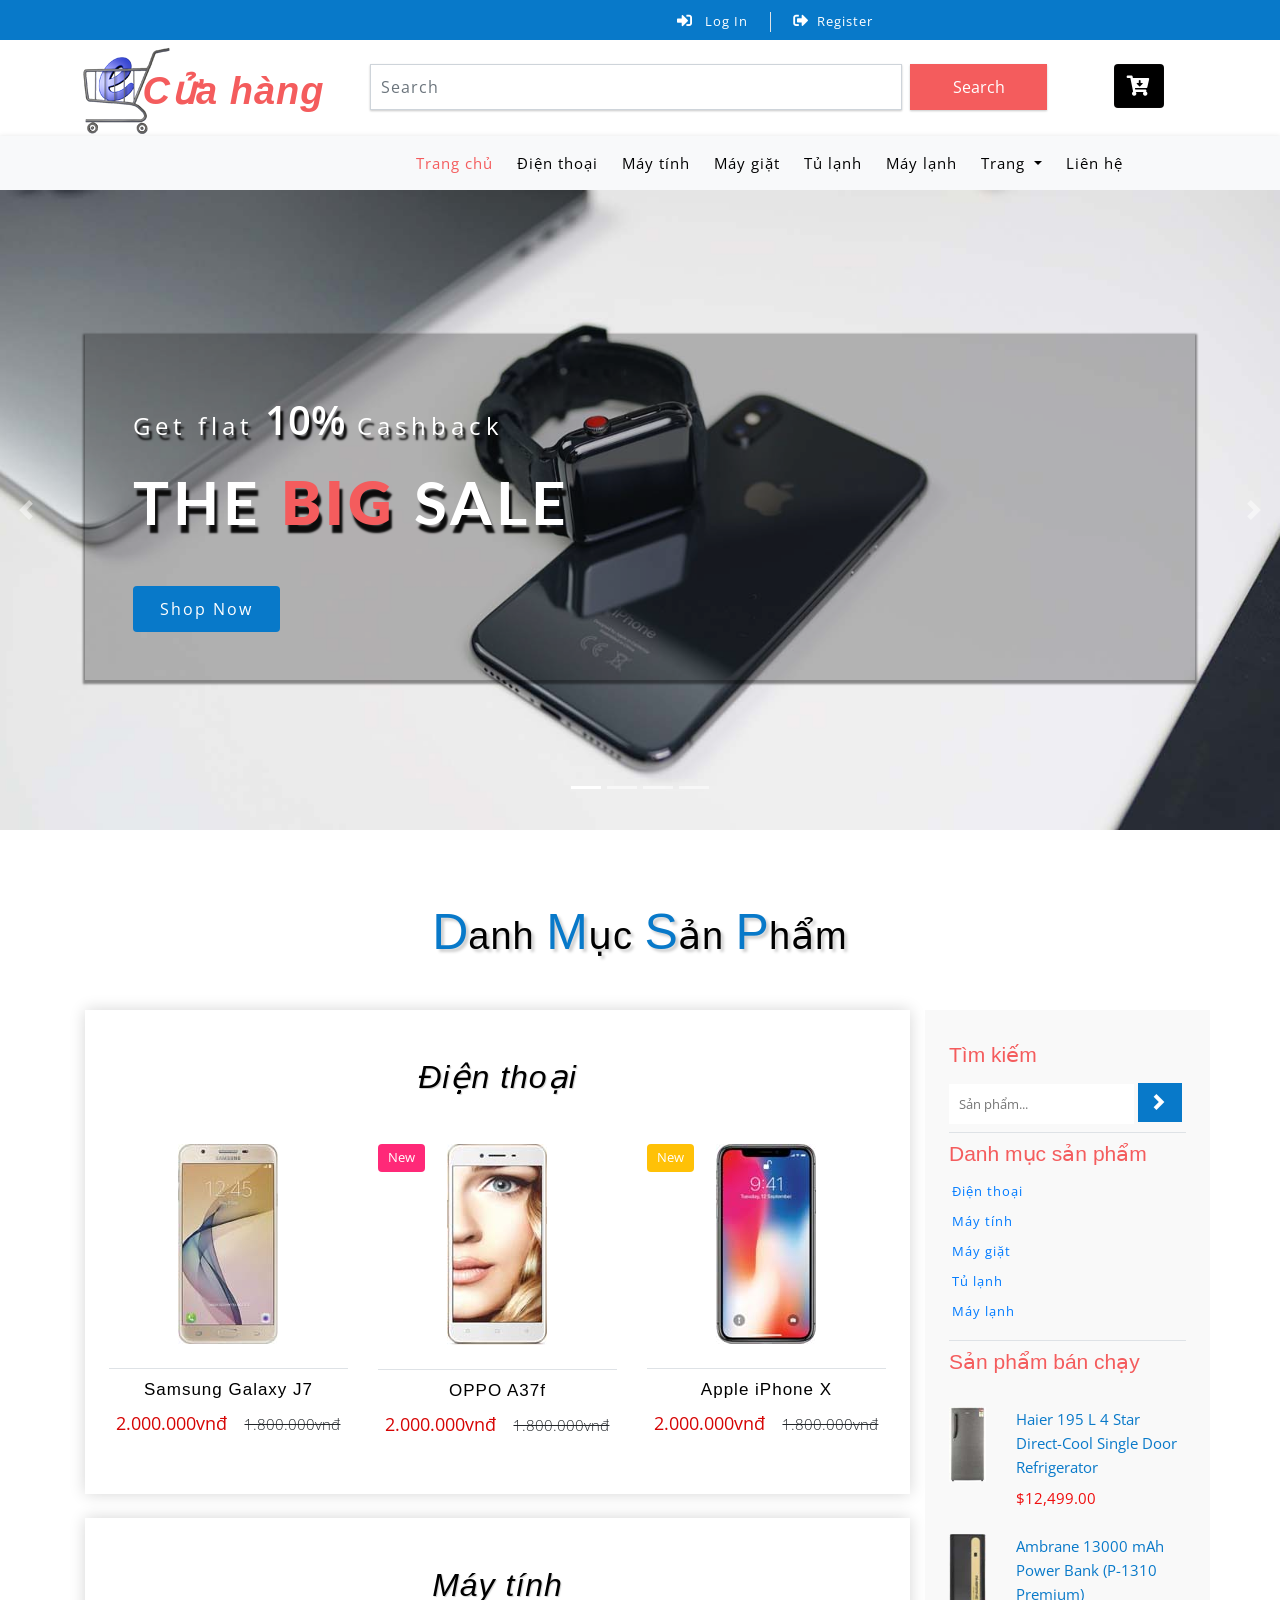
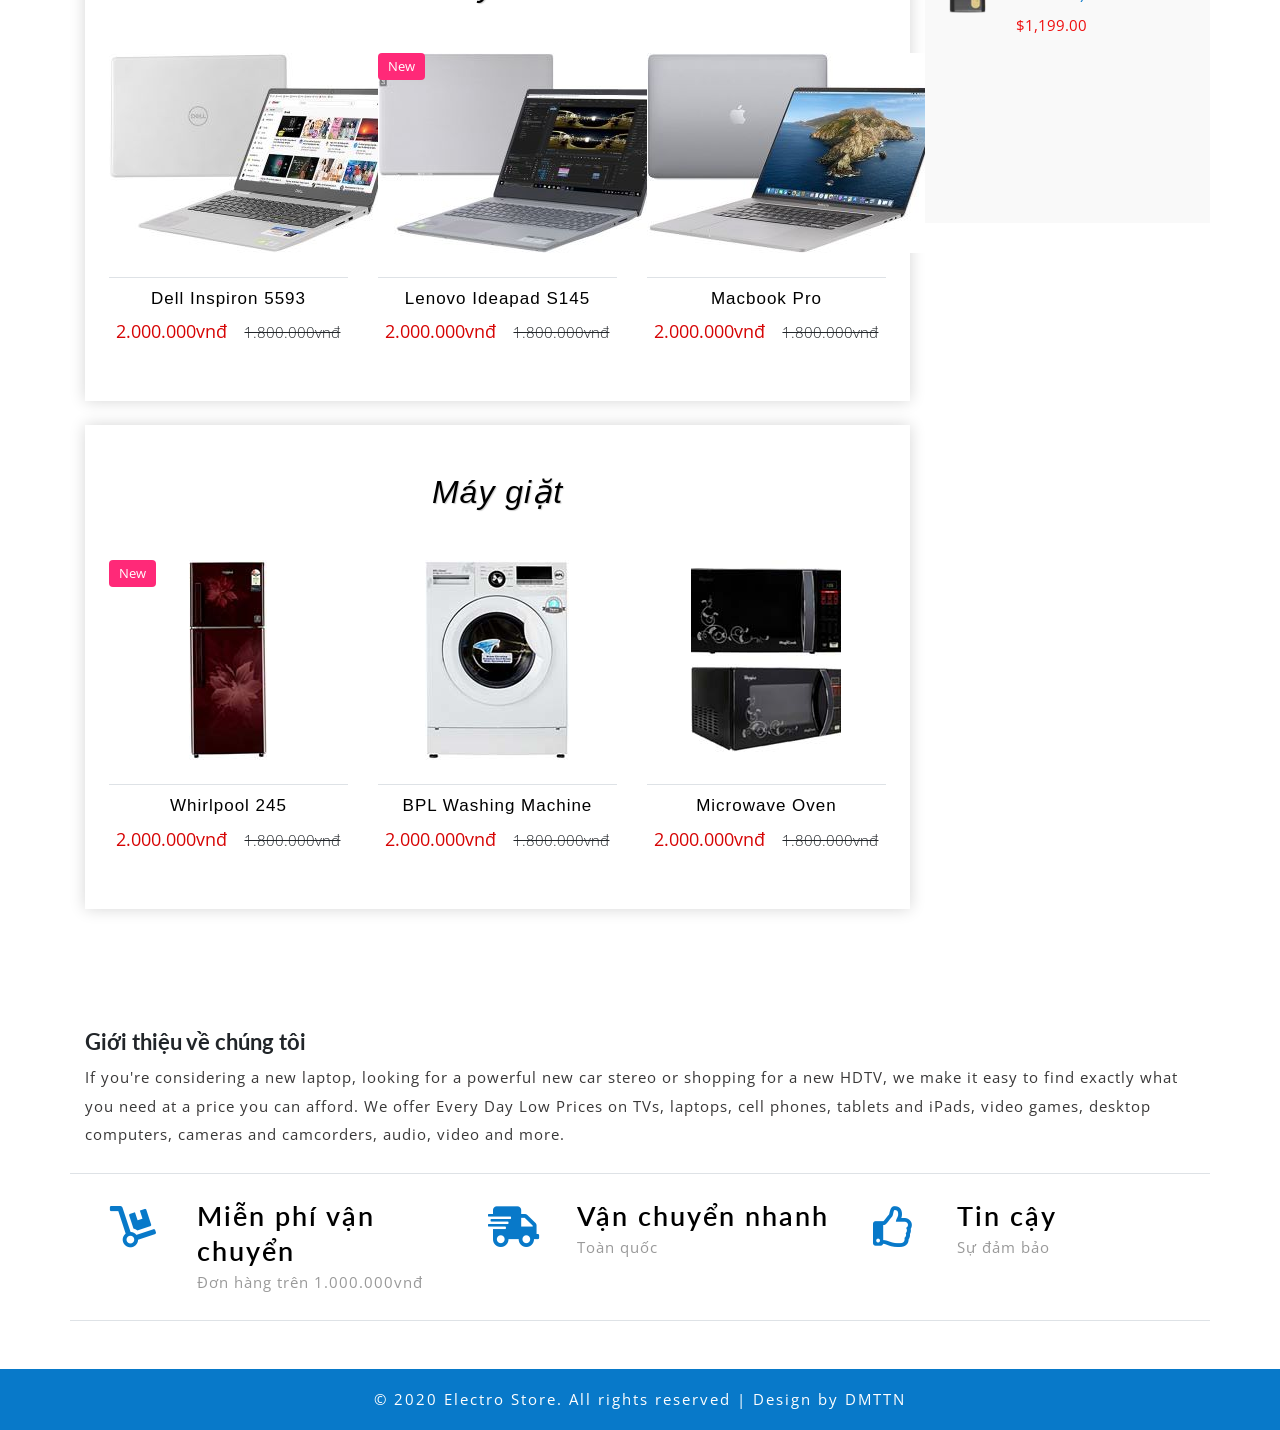
==== commit 45dd8387: "change register" ====
--- a/web/index.html
+++ b/web/index.html
@@ -2,7 +2,7 @@
 <html lang="zxx">
 
 <head>
-	<title>Cửa hàng Điện tử</title>
+	<title>Electro Store Ecommerce</title>
 	<!-- Meta tag Keywords -->
 	<meta name="viewport" content="width=device-width, initial-scale=1">
 	<meta charset="UTF-8" />
@@ -52,11 +52,11 @@
 					<ul>
 						<li class="text-center border-right text-white">
 							<a href="#" data-toggle="modal" data-target="#exampleModal" class="text-white">
-								<i class="fas fa-sign-in-alt mr-2"></i> Đăng nhập </a>
+								<i class="fas fa-sign-in-alt mr-2"></i> Log In </a>
 						</li>
 						<li class="text-center text-white">
 							<a href="#" data-toggle="modal" data-target="#exampleModal2" class="text-white">
-								<i class="fas fa-sign-out-alt mr-2"></i>Đăng ký</a>
+								<i class="fas fa-sign-out-alt mr-2"></i>Register </a>
 						</li>
 					</ul>
 					<!-- //header lists -->
@@ -72,7 +72,7 @@
 		<div class="modal-dialog" role="document">
 			<div class="modal-content">
 				<div class="modal-header">
-					<h5 class="modal-title text-center">Đăng nhập</h5>
+					<h5 class="modal-title text-center">Log In</h5>
 					<button type="button" class="close" data-dismiss="modal" aria-label="Close">
 						<span aria-hidden="true">&times;</span>
 					</button>
@@ -80,20 +80,25 @@
 				<div class="modal-body">
 					<form action="#" method="post">
 						<div class="form-group">
-							<label class="col-form-label">Tên đăng nhập</label>
+							<label class="col-form-label">Username</label>
 							<input type="text" class="form-control" placeholder=" " name="Name" required="">
 						</div>
 						<div class="form-group">
-							<label class="col-form-label">Mật khẩu</label>
+							<label class="col-form-label">Password</label>
 							<input type="password" class="form-control" placeholder=" " name="Password" required="">
 						</div>
 						<div class="right-w3l">
-							<input type="submit" class="form-control" value="Đăng nhập">
-						</div>
-						
-						<p class="text-center dont-do mt-3">Bạn chưa có tài khoản?
+							<input type="submit" class="form-control" value="Log in">
+						</div>
+						<div class="sub-w3l">
+							<div class="custom-control custom-checkbox mr-sm-2">
+								<input type="checkbox" class="custom-control-input" id="customControlAutosizing">
+								<label class="custom-control-label" for="customControlAutosizing">Remember me?</label>
+							</div>
+						</div>
+						<p class="text-center dont-do mt-3">Don't have an account?
 							<a href="#" data-toggle="modal" data-target="#exampleModal2">
-								Đăng ký ngay!</a>
+								Register Now</a>
 						</p>
 					</form>
 				</div>
@@ -105,7 +110,7 @@
 		<div class="modal-dialog" role="document">
 			<div class="modal-content">
 				<div class="modal-header">
-					<h5 class="modal-title">Đăng ký</h5>
+					<h5 class="modal-title">Register</h5>
 					<button type="button" class="close" data-dismiss="modal" aria-label="Close">
 						<span aria-hidden="true">&times;</span>
 					</button>
@@ -113,29 +118,21 @@
 				<div class="modal-body">
 					<form action="#" method="post">
 						<div class="form-group">
-							<label class="col-form-label">Tên người dùng</label>
-							<input type="text" class="form-control" placeholder=" " name="Name" required="">
+							<label class="col-form-label">Your Name</label>
+							<input type="text" class="form-control" id = "Name" name= "Name" required="">
+						</div>
+						<div class="form-group" id="emailERR">
+							<label class="col-form-label">Email</label>
+							<input type="email" class="form-control" id = "Email" name= "Email" required="" onchange="checkEmail()">
+							<p id="err">Email đã tồn tại</p>
 						</div>
 						<div class="form-group">
-							<label class="col-form-label">Email</label>
-							<input type="email" class="form-control" placeholder=" " name="Email" required="">
-						</div>
-						<div class="form-group">
-							<label class="col-form-label">Tên đăng nhập</label>
-							<input type="username" class="form-control" placeholder=" " name="Username" required="">
-						</div>
-						<div class="form-group">
-							<label class="col-form-label">Mật khẩu</label>
-							<input type="password" class="form-control" placeholder=" " name="Password" id="password1" required="">
-						</div>
-						<div class="form-group">
-							<label class="col-form-label">Xác nhận mật khẩu</label>
-							<input type="password" class="form-control" placeholder=" " name="Confirm Password" id="password2" required="">
+							<label class="col-form-label">Password</label>
+							<input type="password" class="form-control" id="Password" name="Password"required="">
 						</div>
 						<div class="right-w3l">
-							<input type="submit" class="form-control" value="Đăng ký">
-						</div>
-						
+							<input type="submit" class="form-control" value="Register" onclick="hello()">
+						</div>
 					</form>
 				</div>
 			</div>
@@ -163,8 +160,8 @@
 						<!-- search -->
 						<div class="col-10 agileits_search">
 							<form class="form-inline" action="#" method="post">
-								<input class="form-control mr-sm-2" type="search"  aria-label="Search" required>
-								<button class="btn my-2 my-sm-0" type="submit">Tìm kiếm</button>
+								<input class="form-control mr-sm-2" type="search" placeholder="Search" aria-label="Search" required>
+								<button class="btn my-2 my-sm-0" type="submit">Search</button>
 							</form>
 						</div>
 						<!-- //search -->
@@ -203,18 +200,23 @@
 							</a>
 						</li>
 						<li class="nav-item mr-lg-2 mb-lg-0 mb-2">
-							<a class="nav-link" href="product2.html" role="button" aria-haspopup="true" aria-expanded="false">
+							<a class="nav-link" href="product.html" role="button" aria-haspopup="true" aria-expanded="false">
 								Máy tính
 							</a>
 						</li>
 						<li class="nav-item mr-lg-2 mb-lg-0 mb-2">
-							<a class="nav-link" href="product3.html" role="button" aria-haspopup="true" aria-expanded="false">
-								Máy ảnh
+							<a class="nav-link" href="product.html" role="button" aria-haspopup="true" aria-expanded="false">
+								Máy giặt
 							</a>
 						</li>
 						<li class="nav-item mr-lg-2 mb-lg-0 mb-2">
-							<a class="nav-link" href="product4.html" role="button" aria-haspopup="true" aria-expanded="false">
-								Phụ kiện
+							<a class="nav-link" href="product.html" role="button" aria-haspopup="true" aria-expanded="false">
+								Tủ lạnh
+							</a>
+						</li>
+						<li class="nav-item mr-lg-2 mb-lg-0 mb-2">
+							<a class="nav-link" href="product.html" role="button" aria-haspopup="true" aria-expanded="false">
+								Máy lạnh
 							</a>
 						</li>
 						<li class="nav-item dropdown mr-lg-2 mb-lg-0 mb-2">
@@ -227,7 +229,6 @@
 								<a class="dropdown-item" href="payment.html">Thanh toán</a>
 							</div>
 						</li>
-						
 						<li class="nav-item">
 							<a class="nav-link" href="contact.html">Liên hệ</a>
 						</li>
@@ -258,7 +259,7 @@
 								<span>Big</span>
 								Sale
 							</h3>
-							
+							<a class="button2" href="product.html">Shop Now </a>
 						</div>
 					</div>
 				</div>
@@ -272,7 +273,7 @@
 							<h3 class="font-weight-bold pt-2 pb-lg-5 pb-4">Best
 								<span>Headphone</span>
 							</h3>
-							
+							<a class="button2" href="product.html">Shop Now </a>
 						</div>
 					</div>
 				</div>
@@ -286,7 +287,7 @@
 							<h3 class="font-weight-bold pt-2 pb-lg-5 pb-4">New
 								<span>Standard</span>
 							</h3>
-							
+							<a class="button2" href="product.html">Shop Now </a>
 						</div>
 					</div>
 				</div>
@@ -300,7 +301,7 @@
 							<h3 class="font-weight-bold pt-2 pb-lg-5 pb-4">Today
 								<span>Discount</span>
 							</h3>
-							
+							<a class="button2" href="product.html">Shop Now </a>
 						</div>
 					</div>
 				</div>
@@ -351,7 +352,7 @@
 											</h4>
 											<div class="info-product-price my-2">
 												<span class="item_price">2.000.000vnđ</span>
-												<del>2.200.000vnđ</del>
+												<del>1.800.000vnđ</del>
 											</div>
 										</div>
 									</div>
@@ -374,7 +375,7 @@
 											</h4>
 											<div class="info-product-price my-2">
 												<span class="item_price">2.000.000vnđ</span>
-												<del>2.200.000vnđ</del>
+												<del>1.800.000vnđ</del>
 											</div>
 										</div>
 									</div>
@@ -397,7 +398,7 @@
 											</h4>
 											<div class="info-product-price my-2">
 												<span class="item_price">2.000.000vnđ</span>
-												<del>2.200.000vnđ</del>
+												<del>1.800.000vnđ</del>
 											</div>
 										</div>
 									</div>
@@ -425,7 +426,7 @@
 											</h4>
 											<div class="info-product-price my-2">
 												<span class="item_price">2.000.000vnđ</span>
-												<del>2.200.000vnđ</del>
+												<del>1.800.000vnđ</del>
 											</div>
 										</div>
 									</div>
@@ -448,7 +449,7 @@
 											</h4>
 											<div class="info-product-price my-2">
 												<span class="item_price">2.000.000vnđ</span>
-												<del>2.200.000vnđ</del>
+												<del>1.800.000vnđ</del>
 											</div>
 										</div>
 									</div>
@@ -469,7 +470,7 @@
 											</h4>
 											<div class="info-product-price my-2">
 												<span class="item_price">2.000.000vnđ</span>
-												<del>2.200.000vnđ</del>
+												<del>1.800.000vnđ</del>
 											</div>
 										</div>
 									</div>
@@ -477,14 +478,14 @@
 							</div>
 						</div>
 						<!-- //second section -->
-						<!-- third section -->
+						<!-- firth section -->
 						<div class="product-sec1 px-sm-4 px-3 py-sm-5  py-3 mt-4">
-							<h3 class="heading-tittle text-center font-italic">Máy ảnh</h3>
+							<h3 class="heading-tittle text-center font-italic">Máy giặt</h3>
 							<div class="row">
 								<div class="col-md-4 product-men mt-5">
 									<div class="men-pro-item simpleCart_shelfItem">
 										<div class="men-thumb-item text-center">
-											<img src="images/a4.jpg" alt="">
+											<img src="images/m7.jpg" alt="">
 											<div class="men-cart-pro">
 												<div class="inner-men-cart-pro">
 													<a href="single.html" class="link-product-add-cart">Xem sản phẩm</a>
@@ -494,11 +495,11 @@
 										<span class="product-new-top">New</span>
 										<div class="item-info-product text-center border-top mt-4">
 											<h4 class="pt-1">
-												<a href="single.html">Nikon A2800</a>
+												<a href="single.html">Whirlpool 245</a>
 											</h4>
 											<div class="info-product-price my-2">
 												<span class="item_price">2.000.000vnđ</span>
-												<del>2.200.000vnđ</del>
+												<del>1.800.000vnđ</del>
 											</div>
 										</div>
 									</div>
@@ -506,7 +507,7 @@
 								<div class="col-md-4 product-men mt-5">
 									<div class="men-pro-item simpleCart_shelfItem">
 										<div class="men-thumb-item text-center">
-											<img src="images/canon.png" alt="">
+											<img src="images/m8.jpg" alt="">
 											<div class="men-cart-pro">
 												<div class="inner-men-cart-pro">
 													<a href="single.html" class="link-product-add-cart">Xem sản phẩm</a>
@@ -515,11 +516,11 @@
 										</div>
 										<div class="item-info-product text-center border-top mt-4">
 											<h4 class="pt-1">
-												<a href="single.html">Canon S4</a>
+												<a href="single.html">BPL Washing Machine</a>
 											</h4>
 											<div class="info-product-price my-2">
 												<span class="item_price">2.000.000vnđ</span>
-												<del>2.200.000vnđ</del>
+												<del>1.800.000vnđ</del>
 											</div>
 										</div>
 									</div>
@@ -527,7 +528,7 @@
 								<div class="col-md-4 product-men mt-5">
 									<div class="men-pro-item simpleCart_shelfItem">
 										<div class="men-thumb-item text-center">
-											<img src="images/sony.jpg" alt="">
+											<img src="images/m9.jpg" alt="">
 											<div class="men-cart-pro">
 												<div class="inner-men-cart-pro">
 													<a href="single.html" class="link-product-add-cart">Xem sản phẩm</a>
@@ -536,82 +537,11 @@
 										</div>
 										<div class="item-info-product text-center border-top mt-4">
 											<h4 class="pt-1">
-												<a href="single.html">Sony A6000</a>
+												<a href="single.html">Microwave Oven</a>
 											</h4>
 											<div class="info-product-price my-2">
 												<span class="item_price">2.000.000vnđ</span>
-												<del>2.200.000vnđ</del>
-											</div>
-										</div>
-									</div>
-								</div>
-							</div>
-						</div>
-						<!-- //thirth section -->
-						
-						<div class="product-sec1 px-sm-4 px-3 py-sm-5  py-3 mt-4">
-							<h3 class="heading-tittle text-center font-italic">Phụ kiện</h3>
-							<div class="row">
-								<div class="col-md-4 product-men mt-5">
-									<div class="men-pro-item simpleCart_shelfItem">
-										<div class="men-thumb-item text-center">
-											<img src="images/apple.jpg" alt="">
-											<div class="men-cart-pro">
-												<div class="inner-men-cart-pro">
-													<a href="single.html" class="link-product-add-cart">Xem sản phẩm</a>
-												</div>
-											</div>
-										</div>
-										<span class="product-new-top">New</span>
-										<div class="item-info-product text-center border-top mt-4">
-											<h4 class="pt-1">
-												<a href="single.html">Apple Watch</a>
-											</h4>
-											<div class="info-product-price my-2">
-												<span class="item_price">2.000.000vnđ</span>
-												<del>2.200.000vnđ</del>
-											</div>
-										</div>
-									</div>
-								</div>
-								<div class="col-md-4 product-men mt-5">
-									<div class="men-pro-item simpleCart_shelfItem">
-										<div class="men-thumb-item text-center">
-											<img src="images/ss.jpg" alt="">
-											<div class="men-cart-pro">
-												<div class="inner-men-cart-pro">
-													<a href="single.html" class="link-product-add-cart">Xem sản phẩm</a>
-												</div>
-											</div>
-										</div>
-										<div class="item-info-product text-center border-top mt-4">
-											<h4 class="pt-1">
-												<a href="single.html">SamSung Galaxy Buds</a>
-											</h4>
-											<div class="info-product-price my-2">
-												<span class="item_price">2.000.000vnđ</span>
-												<del>2.200.000vnđ</del>
-											</div>
-										</div>
-									</div>
-								</div>
-								<div class="col-md-4 product-men mt-5">
-									<div class="men-pro-item simpleCart_shelfItem">
-										<div class="men-thumb-item text-center">
-											<img src="images/lg.jpg" alt="">
-											<div class="men-cart-pro">
-												<div class="inner-men-cart-pro">
-													<a href="single.html" class="link-product-add-cart">Xem sản phẩm</a>
-												</div>
-											</div>
-										</div>
-										<div class="item-info-product text-center border-top mt-4">
-											<h4 class="pt-1">
-												<a href="single.html">LG XBoom</a>
-											</h4>
-											<div class="info-product-price my-2">
-												<span class="item_price">2.000.000vnđ</span>
-												<del>2.200.000vnđ</del>
+												<del>1.800.000vnđ</del>
 											</div>
 										</div>
 									</div>
@@ -644,16 +574,53 @@
 									<span class="span"><a href="#">Máy tính</a></span>
 								</li>
 								<li>
-									<span class="span"><a href="#">Máy ảnh</a></span>
+									<span class="span"><a href="#">Máy giặt</a></span>
 								</li>
 								<li>
-									<span class="span"><a href="#">Phụ kiện</a></span>
+									<span class="span"><a href="#">Tủ lạnh</a></span>
 								</li>
-								
+								<li>
+									<span class="span"><a href="#">Máy lạnh</a></span>
+								</li>
 							</ul>
 						</div>
 						<!-- //electronics -->
-						
+						<!-- best seller -->
+						<div class="f-grid py-2">
+							<h3 class="agileits-sear-head mb-3">Sản phẩm bán chạy</h3>
+							<div class="box-scroll">
+								<div class="scroll">
+									<div class="row">
+										<div class="col-lg-3 col-sm-2 col-3 left-mar">
+											<img src="images/k1.jpg" alt="" class="img-fluid">
+										</div>
+										<div class="col-lg-9 col-sm-10 col-9 w3_mvd">
+											<a href="">Samsung Galaxy On7 Prime (Gold, 4GB RAM + 64GB Memory)</a>
+											<a href="" class="price-mar mt-2">$12,990.00</a>
+										</div>
+									</div>
+									<div class="row my-4">
+										<div class="col-lg-3 col-sm-2 col-3 left-mar">
+											<img src="images/k2.jpg" alt="" class="img-fluid">
+										</div>
+										<div class="col-lg-9 col-sm-10 col-9 w3_mvd">
+											<a href="">Haier 195 L 4 Star Direct-Cool Single Door Refrigerator</a>
+											<a href="" class="price-mar mt-2">$12,499.00</a>
+										</div>
+									</div>
+									<div class="row">
+										<div class="col-lg-3 col-sm-2 col-3 left-mar">
+											<img src="images/k3.jpg" alt="" class="img-fluid">
+										</div>
+										<div class="col-lg-9 col-sm-10 col-9 w3_mvd">
+											<a href="">Ambrane 13000 mAh Power Bank (P-1310 Premium)</a>
+											<a href="" class="price-mar mt-2">$1,199.00 </a>
+										</div>
+									</div>
+								</div>
+							</div>
+						</div>
+						<!-- //best seller -->
 					</div>
 					<!-- //product right -->
 				</div>
@@ -856,6 +823,74 @@
 	<script src="js/bootstrap.js"></script>
 	<!-- //for bootstrap working -->
 	<!-- //js-files -->
+
+
+
+	 <script type="text/javascript">
+            let alowRegister = false;
+
+            function emailERR(msg) {
+                var child = document.getElementById("err");
+                child.remove()
+
+                err = document.createElement("p");
+                err.setAttribute("id", "err")
+                var node = document.createTextNode(msg);
+                err.appendChild(node);
+                var element = document.getElementById("emailERR");
+                element.appendChild(err);
+            }
+            function checkEmail() {
+                var email = $("#Email").val();
+                console.log(email)
+                $.ajax({
+                    url: '/checkEmail',
+                    type: 'POST',
+                    cache: false,
+                    data: { email: email },
+                    success: function (data) {
+                        if (data.duplicate) {
+                            emailERR("email Đã tồn tại")
+                            alowRegister = false
+                        }
+                        else {
+                            emailERR("Email hợp lệ");
+                            alowRegister = true
+                        }
+                    }
+                    , error: function (jqXHR, textStatus, err) {
+                        alert('text status ' + textStatus + ', err ' + err)
+                    }
+                })
+            }
+            function hello() {
+                var forms = document.forms["f1"]
+                if(forms.checkValidity()) {
+                    var Email = $("#Email").val();
+                    var Password = $("#Password").val();
+                    var Name = $("#Name").val();
+
+                    if(alowRegister) {
+                        $.ajax({
+                        url: '/register',
+                        type: 'POST',
+                        cache: false,
+                        data: { Email, Password, Name },
+                        success: function (data) {
+                            alert("Đăng kí thành công, trở về trang chủ");
+                            location.reload();
+                        }
+                        , error: function (jqXHR, textStatus, err) {
+                            alert('text status ' + textStatus + ', err ' + err)
+                        }
+                        })
+                    }
+                } else alert("Vui Lòng điền đầy đủ")
+                
+            }
+                          
+        </script>
+        <script src="https://ajax.googleapis.com/ajax/libs/jquery/2.1.4/jquery.min.js"></script>
 </body>
 
 </html>
